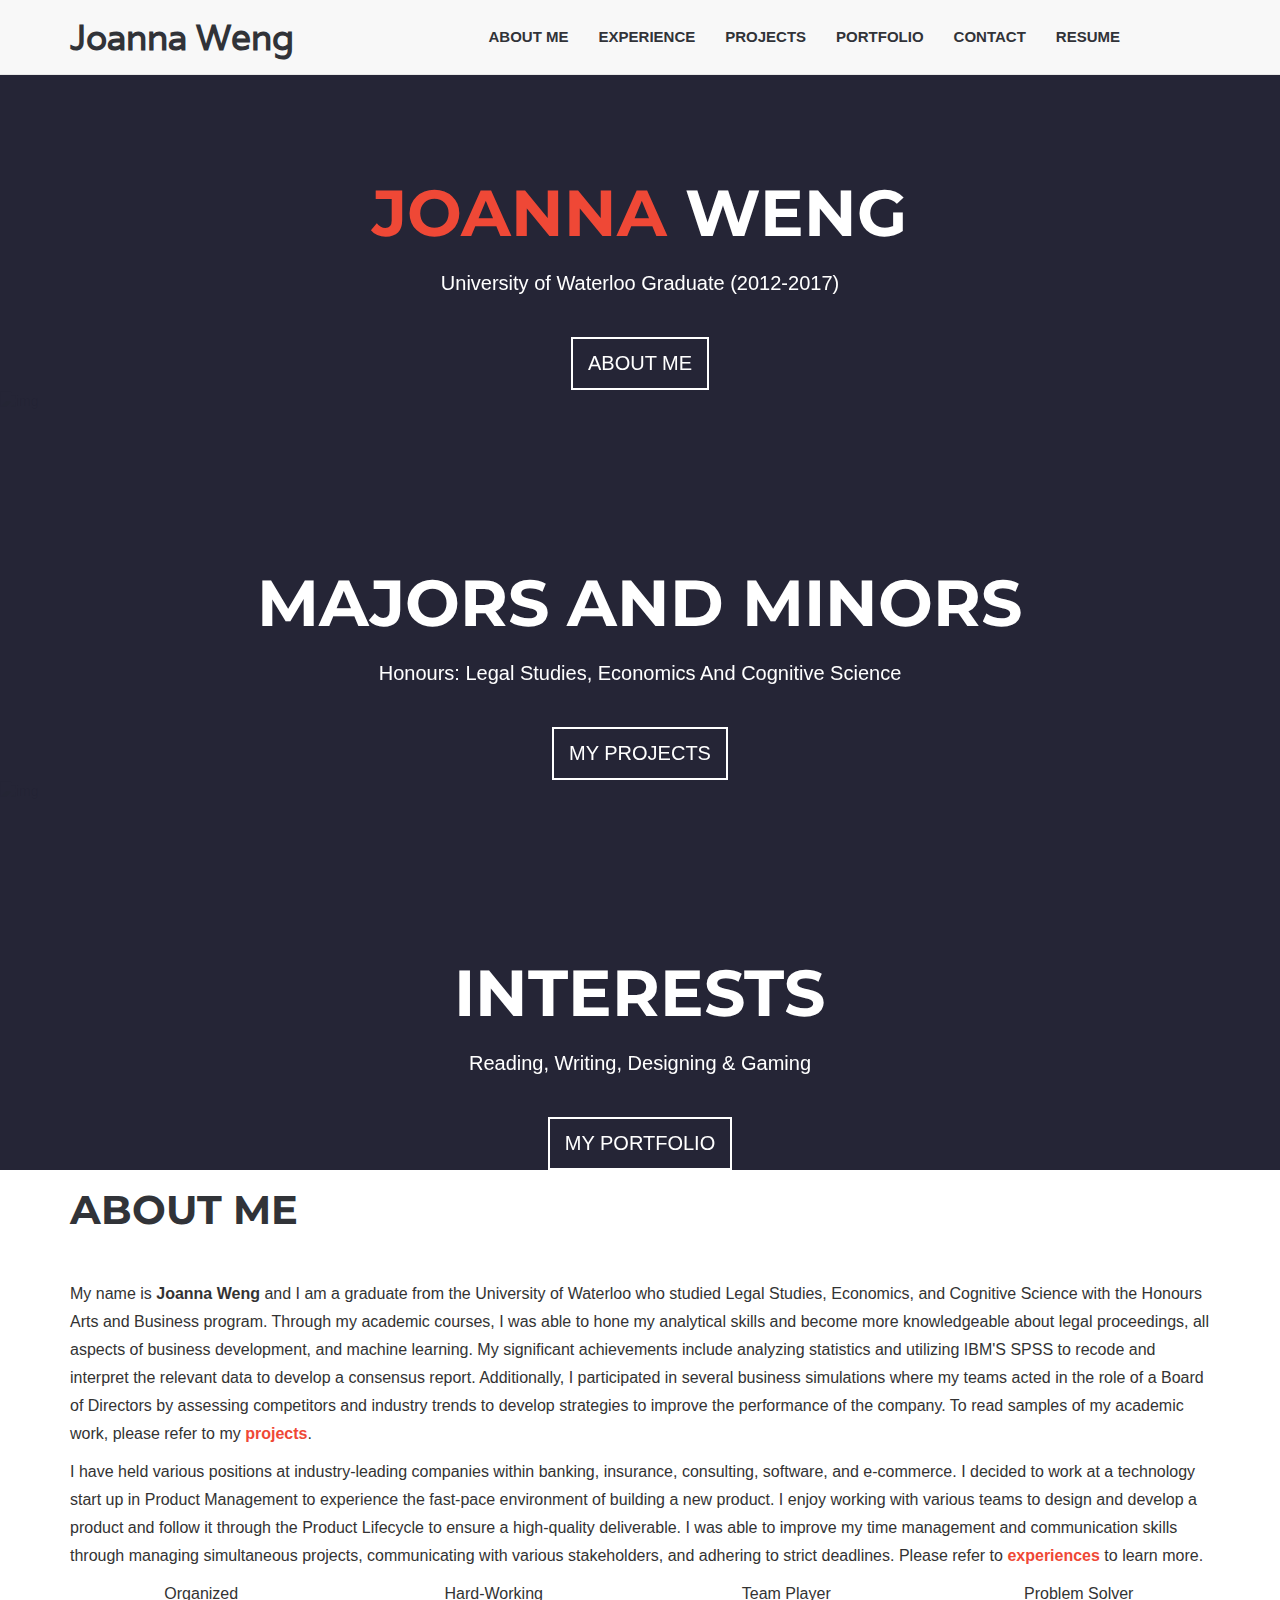
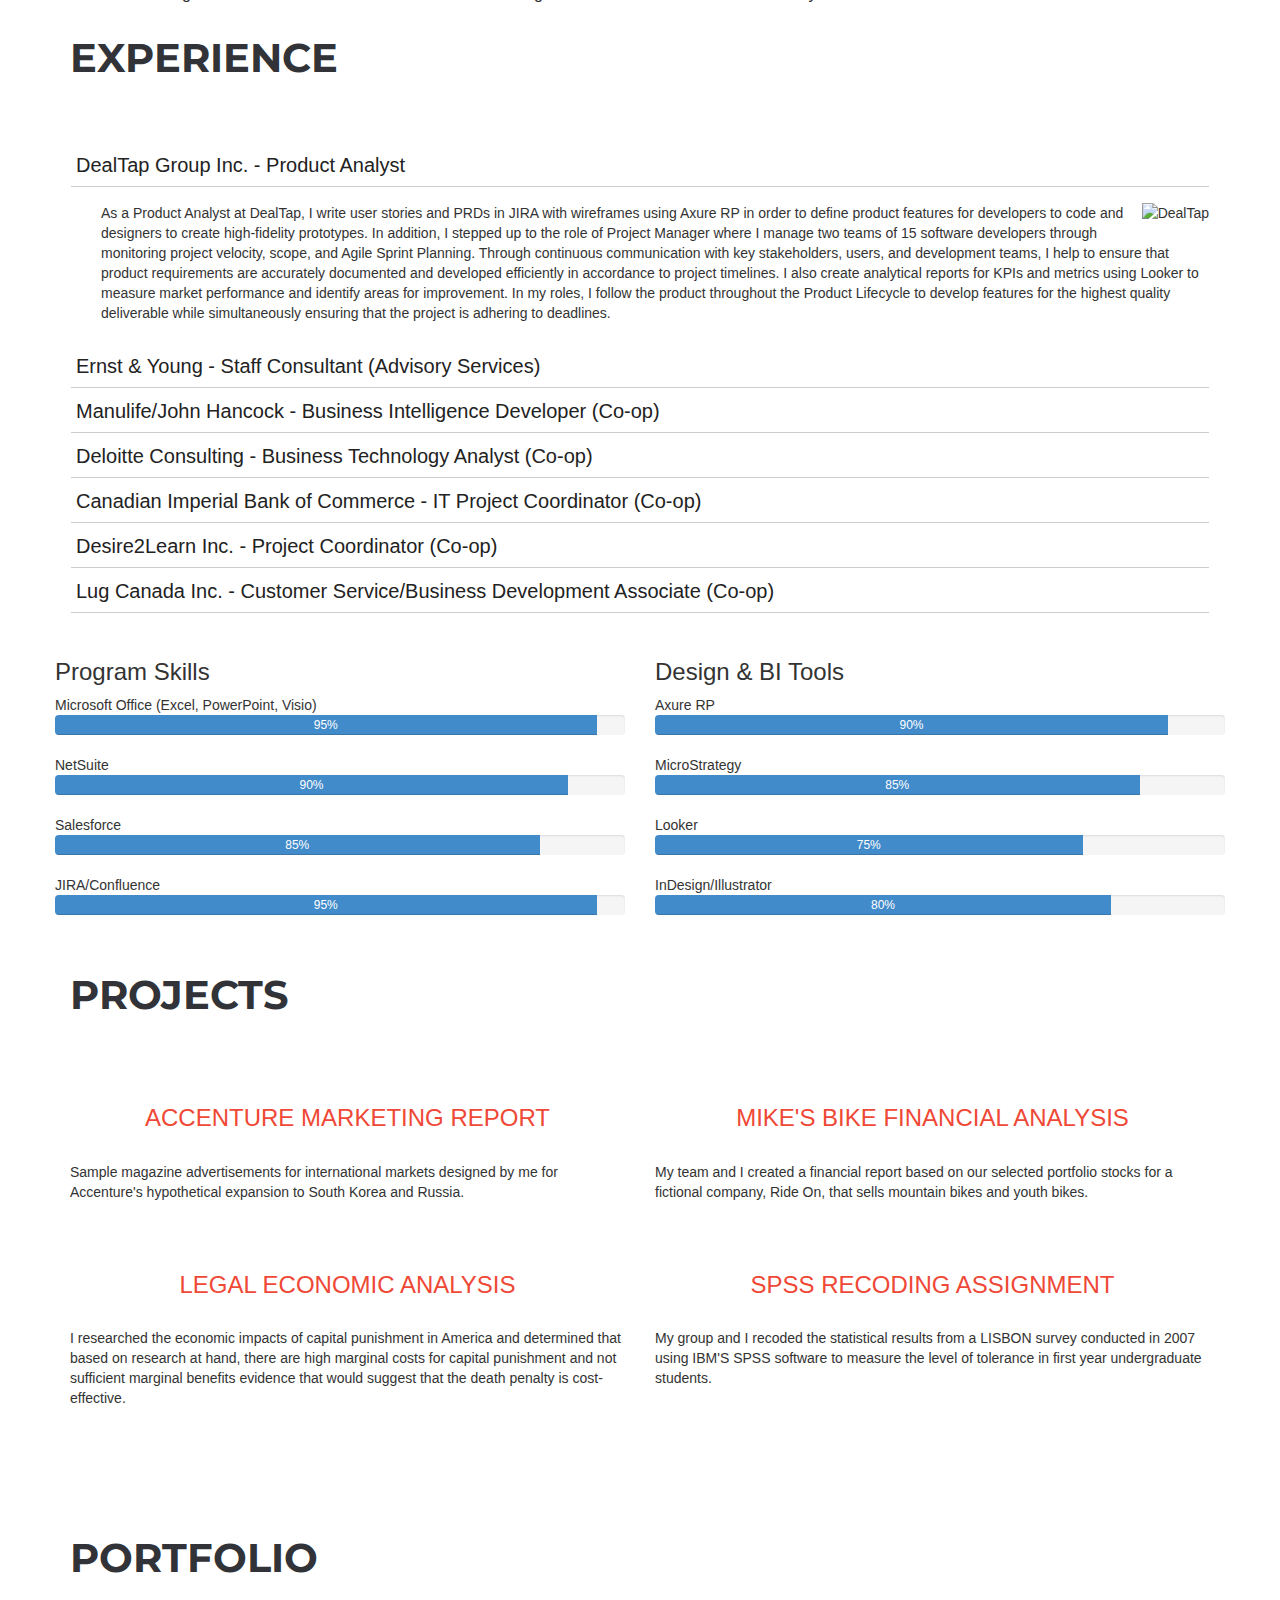
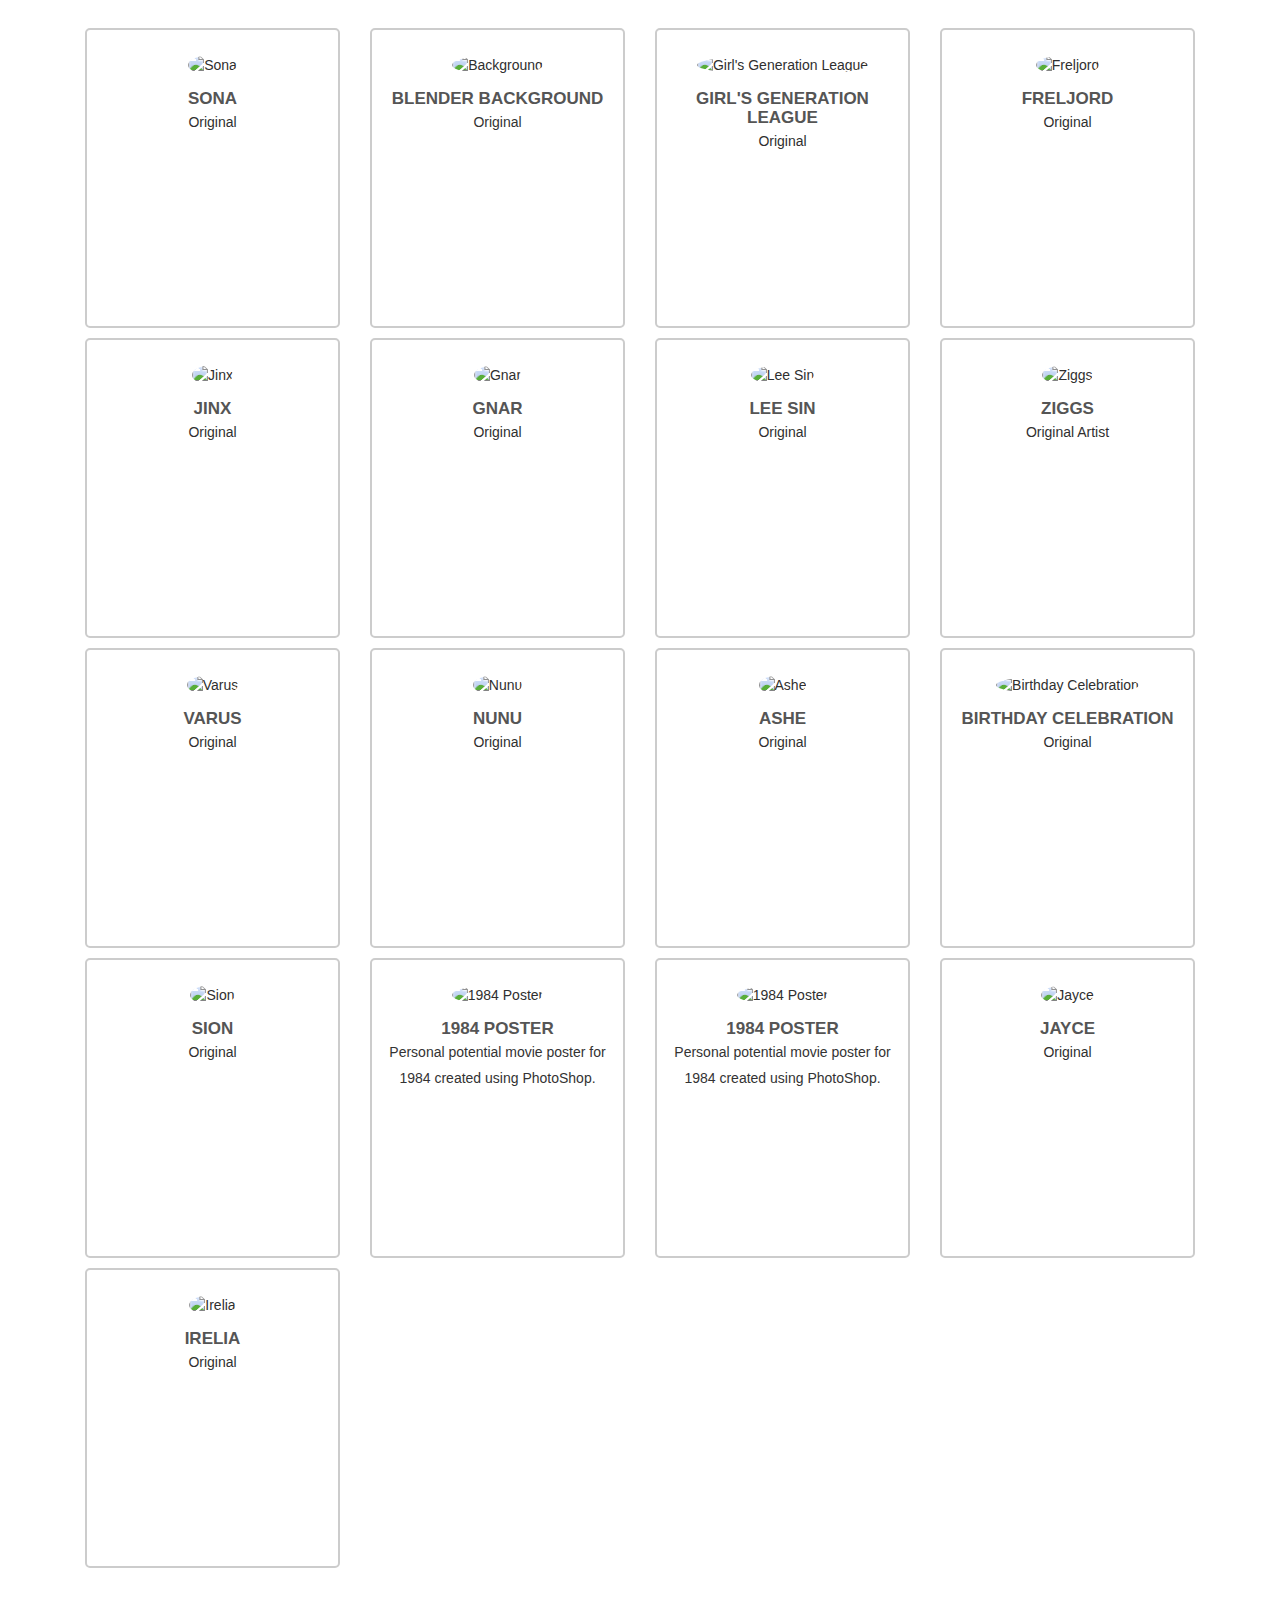
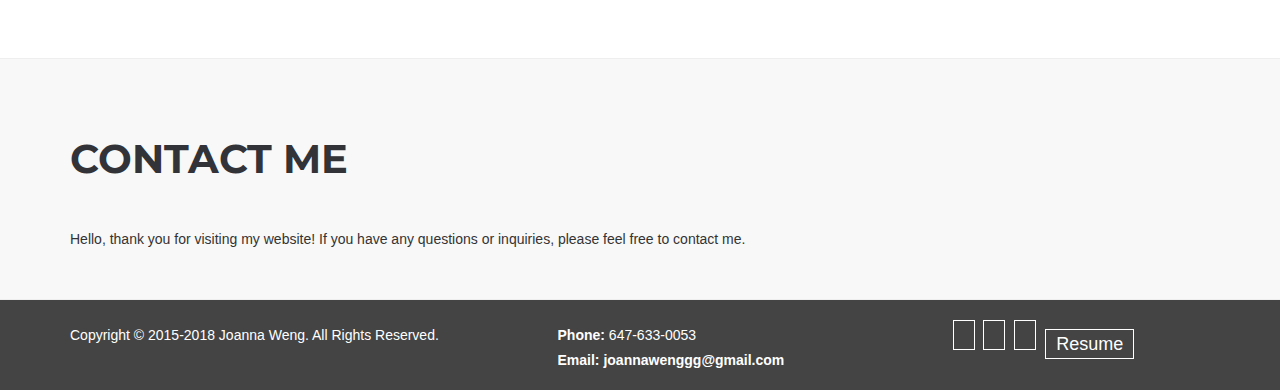
==== index.html @ 9ff46cdf "Updated Job Description" ====
<!DOCTYPE html>
<html lang="en">
  <head>

    <!-- Basic Page Needs
    ================================================== -->
    <meta charset="utf-8">
    <meta http-equiv="X-UA-Compatible" content="IE=edge">
     <title>Joanna Weng</title>

    <!-- Mobile Specific Metas
    ================================================== -->
    <meta name="viewport" content="width=device-width, initial-scale=1">

    <!-- CSS
    ================================================== -->       
    <!-- Bootstrap css file-->
    <link href="css/bootstrap.min.css" rel="stylesheet">
    <!-- Font awesome css file-->
    <link href="css/font-awesome.min.css" rel="stylesheet">
    <!-- Superslide css file-->
    <link rel="stylesheet" href="css/superslides.css">
    <!-- Slick slider css file -->
    <link href="css/slick.css" rel="stylesheet"> 
    <!-- smooth animate css file -->
    <link rel="stylesheet" href="css/animate.css">  
    <!-- Elastic grid css file -->
    <link rel="stylesheet" href="css/elastic_grid.css"> 
    <!-- Circle counter cdn css file -->
    <link rel='stylesheet prefetch' href='https://cdn.rawgit.com/pguso/jquery-plugin-circliful/master/css/jquery.circliful.css'>    
    <!-- Default Theme css file -->
    <link id="orginal" href="css/theme.css" rel="stylesheet">
    
    <link rel="stylesheet" href="css/lightbox.min.css">
    <!-- Main structure css file -->
    <link href="style.css" rel="stylesheet">
   
    <!-- Google fonts -->
    <link href='http://fonts.googleapis.com/css?family=Varela' rel='stylesheet' type='text/css'>
    <link href='http://fonts.googleapis.com/css?family=Montserrat' rel='stylesheet' type='text/css'>

    <!-- HTML5 shim and Respond.js for IE8 support of HTML5 elements and media queries -->
    <!-- WARNING: Respond.js doesn't work if you view the page via file:// -->
    <!--[if lt IE 9]>
      <script src="https://oss.maxcdn.com/html5shiv/3.7.2/html5shiv.min.js"></script>
      <script src="https://oss.maxcdn.com/respond/1.4.2/respond.min.js"></script>
    <![endif]-->
  </head>
  <body>

    <!-- SCROLL TOP BUTTON -->
    <a class="scrollToTop" href="#"><i class="fa fa-angle-up"></i></a>
    <!-- END SCROLL TOP BUTTON -->

    <!--=========== BEGIN HEADER SECTION ================-->
    <header id="header">
      <!-- BEGIN MENU -->
      <div class="menu_area">
        <nav class="navbar navbar-default navbar-fixed-top" role="navigation"> 
          <div class="container">
          <div class="navbar-header">
            <!-- FOR MOBILE VIEW COLLAPSED BUTTON -->
            <button type="button" class="navbar-toggle collapsed" data-toggle="collapse" data-target="#navbar" aria-expanded="false" aria-controls="navbar">
              <span class="sr-only">Toggle navigation</span>
              <span class="icon-bar"></span>
              <span class="icon-bar"></span>
              <span class="icon-bar"></span>
            </button>

            <!-- LOGO -->
            <a class="navbar-brand" href="#">Joanna <span>Weng</span></a>
      
          </div>
          <div id="navbar" class="navbar-collapse collapse">
            <ul id="top-menu" class="nav navbar-nav navbar-right main_nav">
              <li><a href="#about">About Me</a></li>
              <li><a href="#experience">Experience</a></li>
              <li><a href="#projects">Projects</a></li>
              <li><a href="#team">Portfolio</a></li> 
              <li><a href="#contact">Contact</a></li>
              <li><a class="file-link" target="_blank" href="files/Resume.pdf">Resume</a></li>      
              <li><a href="http://github.com/sevyn/" target="_blank"><i class="fa fa-github"></i></a></li>
              <li><a href="https://ca.linkedin.com/in/joannaweng" target="_blank"><i class="fa fa-linkedin"></i></a></li>    
              <li><a href="https://angel.co/joanna-weng-1?public_profile=1" target="_blank"><i class="fa fa-angellist"></i></a></li>                
            </ul>           
          </div><!--/.nav-collapse -->
          </div>  
        </nav>  
      </div>
      <!-- END MENU -->

      <!-- BEGIN SLIDER AREA-->
      <div class="slider_area">
        <!-- BEGIN SLIDER-->          
        <div id="slides">
          <ul class="slides-container">

            <!-- THE FIRST SLIDE-->
            <li>
              <!-- FIRST SLIDE OVERLAY -->
              <div class="slider_overlay"></div> 
              <!-- FIRST SLIDE MAIN IMAGE -->
              <img src="img/carousel/slide1.jpg" alt="img">
              <!-- FIRST SLIDE CAPTION-->
              <div class="slider_caption">
                <h2><span class="primary-color">Joanna</span> Weng</h2>
                <p>University of Waterloo Graduate (2012-2017)</p>
                <a href="#about" class="slider_btn">About Me</a>              
              </div>
            </li>

            <!-- THE SECOND SLIDE-->
            <li>
              <!-- SECOND SLIDE OVERLAY -->
              <div class="slider_overlay"></div> 
              <!-- SECOND SLIDE MAIN IMAGE -->
              <img src="img/carousel/slide2.jpg" alt="img">
              <!-- SECOND SLIDE CAPTION-->
              <div class="slider_caption">
                <h2>Majors And Minors</h2>
                <p>Honours: Legal Studies, Economics And Cognitive Science</p>
                <a href="#projects" class="slider_btn">My Projects</a>
              </div>
            </li>

            <!-- THE THIRD SLIDE-->
            <li>
              <!-- THIRD SLIDE OVERLAY -->
              <div class="slider_overlay"></div> 
              <!-- THIRD SLIDE MAIN IMAGE -->
              <img src="img/carousel/slide3.jpg" alt="img">
              <!-- THIRD SLIDE CAPTION-->
              <div class="slider_caption">
                <h2>Interests</h2>
                <p>Reading, Writing, Designing & Gaming</p>
                <a href="#team" class="slider_btn">My Portfolio</a>                 
              </div>
            </li>
          </ul>
          <!-- BEGAIN SLIDER NAVIGATION -->
          <nav class="slides-navigation">
            <!-- PREV IN THE SLIDE -->
            <a class="prev" href="#">
              <span class="icon-wrap"></span>
            </a>
            <!-- NEXT IN THE SLIDE -->
            <a class="next" href="#">
              <span class="icon-wrap"></span>
            </a>
          </nav>       
        </div>
        <!-- END SLIDER-->          
      </div>
      <!-- END SLIDER AREA -->
    </header>
    <!--=========== End HEADER SECTION ================--> 


    <!--=========== BEGIN ABOUT SECTION ================-->
    <section id="about">
      <div class="container">
        <div class="row">
          <div class="col-lg-12 col-md-12">
            <div class="about_area">
              <!-- START ABOUT HEADING -->
              <div class="heading">
                <h2>About Me</h2>
                <p>My name is <b>Joanna Weng</b> and I am a graduate from the University of Waterloo who studied Legal Studies, Economics, and Cognitive Science with the Honours Arts and Business program. Through my academic courses, I was able to hone my analytical skills and become more knowledgeable about legal proceedings, all aspects of business development, and machine learning. My significant achievements include analyzing statistics and utilizing IBM'S SPSS to recode and interpret the relevant data to develop a consensus report. Additionally, I participated in several business simulations where my teams acted in the role of a Board of Directors by assessing competitors and industry trends to develop strategies to improve the performance of the company. To read samples of my academic work, please refer to my <a href="#projects" class="link">projects</a>.</p>
                <p>I have held various positions at industry-leading companies within banking, insurance, consulting, software, and e-commerce. I decided to work at a technology start up in Product Management to experience the fast-pace environment of building a new product. I enjoy working with various teams to design and develop a product and follow it through the Product Lifecycle to ensure a high-quality deliverable. I was able to improve my time management and communication skills through managing simultaneous projects, communicating with various stakeholders, and adhering to strict deadlines. Please refer to <a href="#experience" class="link">experiences</a> to learn more.</p>
                
                <div class="row quality-icons">
                  <div class="col-md-3 col-xs-6">
                    <div style="text-align: center">
                      <span class="fa-stack fa-3x">
                        <i class="fa fa-circle fa-stack-2x"></i>
                        <i class="fa fa-calendar fa-inverse fa-stack-1x"></i>
                      </span>
                      <p>Organized</p>
                    </div>
                  </div>
                  
                  <div class="col-md-3 col-xs-6">  
                    <div style="text-align: center">
                      <span class="fa-stack fa-3x">
                        <i class="fa fa-circle fa-stack-2x"></i>
                        <i class="fa fa-cogs fa-inverse fa-stack-1x"></i>
                      </span>
                      <p>Hard-Working</p>
                    </div>
                  </div>
                    
                  <div class="col-md-3 col-xs-6">  
                    <div style="text-align: center">
                      <span class="fa-stack fa-3x">
                        <i class="fa fa-circle fa-stack-2x"></i>
                        <i class="fa fa-users fa-inverse fa-stack-1x"></i>
                      </span>
                      <p>Team Player</p>
                    </div>
                  </div>
                    
                  <div class="col-md-3 col-xs-6">
                    <div style="text-align: center">
                      <span class="fa-stack fa-3x">
                        <i class="fa fa-circle fa-stack-2x"></i>
                        <i class="fa fa-lightbulb-o fa-inverse fa-stack-1x"></i>
                      </span>
                      <p>Problem Solver</p>
                    </div>
                    
                  </div>
                </div>
              </div>
            </div>
          </div>
        </div>       
      </div>
    </section>
    <!--=========== END ABOUT SECTION ================-->

    <section id="experience" class="section">
      <div class="container">
        <div class="row">
          <div class="col-lg-12 col-md-12">
            <div class="heading">
              <h2>Experience</h2>
            </div>
          </div>
        </div>
        <div class="row">
          <div class="col-lg-12 col-md-12">
            <!-- START ABOUT CONTENT -->
            <div class="about_content">
                <div class="row">
                    <div class="panel-group" id="accordion">
                        
                      <div class="panel panel-default">
                            <div class="panel-heading">
                            <h4 class="panel-title">
                                <a data-toggle="collapse" data-parent="#accordion" href="#collapseDT">
                                    <span class="fa fa-check-square-o"></span>DealTap Group Inc. - Product Analyst
                                </a>
                            </h4>
                            </div>
                            <div id="collapseDT" class="panel-collapse collapse in">
                                <div class="panel-body">
                                    <img class="img-responsive pull-right hidden-xs" src="img/companies/company7.jpg" alt="DealTap" />
                                    As a Product Analyst at DealTap, I write user stories and PRDs in JIRA with wireframes using Axure RP in order to define product features for developers to code and designers to create high-fidelity prototypes. In addition, I stepped up to the role of Project Manager where I manage two teams of 15 software developers through monitoring project velocity, scope, and Agile Sprint Planning. Through continuous communication with key stakeholders, users, and development teams, I help to ensure that product requirements are accurately documented and developed efficiently in accordance to project timelines. I also create analytical reports for KPIs and metrics using Looker to measure market performance and identify areas for improvement. In my roles, I follow the product throughout the Product Lifecycle to develop features for the highest quality deliverable while simultaneously ensuring that the project is adhering to deadlines. 
                                    <div class="company-links">
                                      <a href="https://dealtap.ca" target="_blank">
                                        <span class="fa-stack fa-lg">
                                          <i class="fa fa-circle fa-stack-2x"></i>
                                          <i class="fa fa-globe fa-inverse fa-stack-1x"></i>
                                        </span>
                                      </a>
                                      <a href="https://stackshare.io/dealtap/dealtap" target="_blank">
                                        <span class="fa-stack fa-lg">
                                          <i class="fa fa-circle fa-stack-2x"></i>
                                          <i class="fa fa-stack-exchange fa-inverse fa-stack-1x"></i>
                                        </span>
                                      </a>
                                      <a href="https://www.facebook.com/dealtap/" target="_blank">
                                        <span class="fa-stack fa-lg">
                                          <i class="fa fa-circle fa-stack-2x"></i>
                                          <i class="fa fa-facebook fa-inverse fa-stack-1x"></i>
                                        </span>
                                      </a>
                                      <a href="https://ca.linkedin.com/company/dealtap" target="_blank">
                                        <span class="fa-stack fa-lg">
                                          <i class="fa fa-circle fa-stack-2x"></i>
                                          <i class="fa fa-linkedin fa-inverse fa-stack-1x"></i>
                                        </span>
                                      </a>
                                    </div>
                                </div>
                            </div>
                        </div>

                      <div class="panel panel-default">
                          <div class="panel-heading">
                          <h4 class="panel-title">
                              <a data-toggle="collapse" data-parent="#accordion" href="#collapseEY">
                                  <span class="fa fa-check-square-o"></span>Ernst & Young - Staff Consultant (Advisory Services)
                              </a>
                          </h4>
                          </div>
                          <div id="collapseEY" class="panel-collapse collapse">
                              <div class="panel-body">
                                  <img class="img-responsive pull-right hidden-xs" src="img/companies/company6.gif" alt="Manulife" />
                                  I was a Staff Consultant for Ernst & Young within Risk Advisory. I assessed and tested clients’ financial, operational and IT internal controls to ensure efficiency and compliance through identifying deviations and risks. I recommended areas in which clients can mitigate risks in order to improve the performance and security of the business. In my time at EY, I have reinforced my knowledge in leading technologies such as SAP, Oracle, NetSuite, and Salesforce. Through my role, I have honed my problem solving, analytical, and documentation skills.
                                  <div class="company-links">
                                    <a href="http://www.ey.com" target="_blank">
                                      <span class="fa-stack fa-lg">
                                        <i class="fa fa-circle fa-stack-2x"></i>
                                        <i class="fa fa-globe fa-inverse fa-stack-1x"></i>
                                      </span>
                                    </a>
                                    <a href="https://www.facebook.com/EY-195665063800329" target="_blank">
                                      <span class="fa-stack fa-lg">
                                        <i class="fa fa-circle fa-stack-2x"></i>
                                        <i class="fa fa-facebook fa-inverse fa-stack-1x"></i>
                                      </span>
                                    </a>
                                    <a href="https://twitter.com/eycanada" target="_blank">
                                      <span class="fa-stack fa-lg">
                                        <i class="fa fa-circle fa-stack-2x"></i>
                                        <i class="fa fa-twitter fa-inverse fa-stack-1x"></i>
                                      </span>
                                    </a>
                                    <a href="https://ca.linkedin.com/company/ernstandyoung" target="_blank">
                                      <span class="fa-stack fa-lg">
                                        <i class="fa fa-circle fa-stack-2x"></i>
                                        <i class="fa fa-linkedin fa-inverse fa-stack-1x"></i>
                                      </span>
                                    </a>
                                  </div>
                              </div>
                          </div>
                      </div>

                      <div class="panel panel-default">
                          <div class="panel-heading">
                          <h4 class="panel-title">
                              <a data-toggle="collapse" data-parent="#accordion" href="#collapseOne">
                                  <span class="fa fa-check-square-o"></span>Manulife/John Hancock - Business Intelligence Developer (Co-op)
                              </a>
                          </h4>
                          </div>
                          <div id="collapseOne" class="panel-collapse collapse">
                              <div class="panel-body">
                                  <img class="img-responsive pull-right hidden-xs" src="img/companies/company5.jpg" alt="Manulife" />
                                  As a Business Intelligence Developer at Manulife/John Hancock, I researched and developed data visualizations using MicroStrategy to build reports and dashboards for the optimization of workflows and data analysis. I assisted in various projects by analyzing and defining user requirements to identify issues and recommend solutions.
                                  <div class="company-links">
                                    <a href="https://manulife.ca" target="_blank">
                                      <span class="fa-stack fa-lg">
                                        <i class="fa fa-circle fa-stack-2x"></i>
                                        <i class="fa fa-globe fa-inverse fa-stack-1x"></i>
                                      </span>
                                    </a>
                                    <a href="https://www.facebook.com/Manulife/" target="_blank">
                                      <span class="fa-stack fa-lg">
                                        <i class="fa fa-circle fa-stack-2x"></i>
                                        <i class="fa fa-facebook fa-inverse fa-stack-1x"></i>
                                      </span>
                                    </a>
                                    <a href="https://twitter.com/Manulife" target="_blank">
                                      <span class="fa-stack fa-lg">
                                        <i class="fa fa-circle fa-stack-2x"></i>
                                        <i class="fa fa-twitter fa-inverse fa-stack-1x"></i>
                                      </span>
                                    </a>
                                    <a href="https://www.linkedin.com/company/manulife-financial" target="_blank">
                                      <span class="fa-stack fa-lg">
                                        <i class="fa fa-circle fa-stack-2x"></i>
                                        <i class="fa fa-linkedin fa-inverse fa-stack-1x"></i>
                                      </span>
                                    </a>
                                  </div>
                              </div>
                          </div>
                      </div>

                      <div class="panel panel-default">
                          <div class="panel-heading">
                          <h4 class="panel-title">
                              <a data-toggle="collapse" data-parent="#accordion" href="#collapseTwo">
                                  <span class="fa fa-check-square-o"></span>Deloitte Consulting - Business Technology Analyst (Co-op)
                              </a>
                          </h4>
                          </div>
                          <div id="collapseTwo" class="panel-collapse collapse">
                            <div class="panel-body">
                                <img class="img-responsive pull-right hidden-xs" src="img/companies/company4.jpg" alt="Deloitte" />
                                I have worked as a Business Technology Analyst with Deloitte Consulting where I provided technological solutions to help clients maximize productivity. I helped support the development of a cloud implementation utilizing Guidewire to drive discoverability and sales. My role consisted of two main responsibilities. The first responsibility was to manage project scope across sprints to facilitate changes in regulatory compliance and other non functional requirements. Additionally, I participated in release testing to discover and categorize technological defects in JIRA to improve the quality and robustness of the software.
                                <div class="company-links">
                                    <a href="http://www.deloitte.com" target="_blank">
                                      <span class="fa-stack fa-lg">
                                        <i class="fa fa-circle fa-stack-2x"></i>
                                        <i class="fa fa-globe fa-inverse fa-stack-1x"></i>
                                      </span>
                                    </a>
                                    <a href="https://www.facebook.com/deloitte" target="_blank">
                                      <span class="fa-stack fa-lg">
                                        <i class="fa fa-circle fa-stack-2x"></i>
                                        <i class="fa fa-facebook fa-inverse fa-stack-1x"></i>
                                      </span>
                                    </a>
                                    <a href="https://twitter.com/Deloitte" target="_blank">
                                      <span class="fa-stack fa-lg">
                                        <i class="fa fa-circle fa-stack-2x"></i>
                                        <i class="fa fa-twitter fa-inverse fa-stack-1x"></i>
                                      </span>
                                    </a>
                                    <a href="https://www.linkedin.com/company/deloitte" target="_blank">
                                      <span class="fa-stack fa-lg">
                                        <i class="fa fa-circle fa-stack-2x"></i>
                                        <i class="fa fa-linkedin fa-inverse fa-stack-1x"></i>
                                      </span>
                                    </a>
                                  </div>
                            </div>
                          </div>
                      </div>

                      <div class="panel panel-default">
                          <div class="panel-heading">
                          <h4 class="panel-title">
                              <a data-toggle="collapse" data-parent="#accordion" href="#collapseThree">
                              <span class="fa fa-check-square-o"></span>Canadian Imperial Bank of Commerce - IT Project Coordinator (Co-op)
                              </a>
                          </h4>
                          </div>
                          <div id="collapseThree" class="panel-collapse collapse">
                            <div class="panel-body">
                                <img class="img-responsive pull-right hidden-xs" src="img/companies/company3.jpg" alt="CIBC" />
                                I was an IT Project Coordinator at Canadian Imperial Bank of Commerce (CIBC) Technology where I was responsible for managing the entire enterprise’s internal application database for several operating systems. I generated weekly reports in regards to deployments, packages to OSD, and the migration of applications to Citrix 7.6 using Pivot Tables and Excel functions.
                                <div class="company-links">
                                    <a href="https://www.cibc.com" target="_blank">
                                      <span class="fa-stack fa-lg">
                                        <i class="fa fa-circle fa-stack-2x"></i>
                                        <i class="fa fa-globe fa-inverse fa-stack-1x"></i>
                                      </span>
                                    </a>
                                    <a href="https://www.facebook.com/CIBC" target="_blank">
                                      <span class="fa-stack fa-lg">
                                        <i class="fa fa-circle fa-stack-2x"></i>
                                        <i class="fa fa-facebook fa-inverse fa-stack-1x"></i>
                                      </span>
                                    </a>
                                    <a href="https://twitter.com/cibc" target="_blank">
                                      <span class="fa-stack fa-lg">
                                        <i class="fa fa-circle fa-stack-2x"></i>
                                        <i class="fa fa-twitter fa-inverse fa-stack-1x"></i>
                                      </span>
                                    </a>
                                    <a href="https://www.linkedin.com/company/cibc" target="_blank"> 
                                      <span class="fa-stack fa-lg">
                                        <i class="fa fa-circle fa-stack-2x"></i>
                                        <i class="fa fa-linkedin fa-inverse fa-stack-1x"></i>
                                      </span>
                                    </a>
                                </div>
                            </div>
                          </div>
                      </div>

                      <div class="panel panel-default">
                          <div class="panel-heading">
                          <h4 class="panel-title">
                              <a data-toggle="collapse" data-parent="#accordion" href="#collapseFour">
                              <span class="fa fa-check-square-o"></span>Desire2Learn Inc. - Project Coordinator (Co-op)
                              </a>
                          </h4>
                          </div>
                          <div id="collapseFour" class="panel-collapse collapse">
                          <div class="panel-body">
                              <img class="img-responsive pull-right hidden-xs" src="img/companies/company2.jpg" alt="D2L Inc." />
                              As a project coordinator for Desire2Learn Inc., I was given full responsibility of various projects which included creating an Outage Matrix; data mining for reports; and coordinating software monitoring, migrations, performances, SQL scripts, and capacity planning initiatives. I created reports, workflows, spreadsheets and documentation for executive review to target issues and develop improvements.
                              <div class="company-links">
                                  <a href="http://www.d2l.com/" target="_blank">
                                    <span class="fa-stack fa-lg">
                                      <i class="fa fa-circle fa-stack-2x"></i>
                                      <i class="fa fa-globe fa-inverse fa-stack-1x"></i>
                                    </span>
                                  </a>
                                  <a href="https://www.facebook.com/D2Linc" target="_blank">
                                    <span class="fa-stack fa-lg">
                                      <i class="fa fa-circle fa-stack-2x"></i>
                                      <i class="fa fa-facebook fa-inverse fa-stack-1x"></i>
                                    </span>
                                  </a>
                                  <a href="https://twitter.com/D2L" target="_blank">
                                    <span class="fa-stack fa-lg">
                                      <i class="fa fa-circle fa-stack-2x"></i>
                                      <i class="fa fa-twitter fa-inverse fa-stack-1x"></i>
                                    </span>
                                  </a>
                                  <a href="https://www.linkedin.com/company/d2l" target="_blank">
                                    <span class="fa-stack fa-lg">
                                      <i class="fa fa-circle fa-stack-2x"></i>
                                      <i class="fa fa-linkedin fa-inverse fa-stack-1x"></i>
                                    </span>
                                  </a>
                              </div>
                          </div>
                        </div>
                    </div>
                    
                    <div class="panel panel-default">
                        <div class="panel-heading">
                        <h4 class="panel-title">
                            <a data-toggle="collapse" data-parent="#accordion" href="#collapseFive">
                            <span class="fa fa-check-square-o"></span>Lug Canada Inc. - Customer Service/Business Development Associate (Co-op)
                            </a>
                        </h4>
                        </div>
                        <div id="collapseFive" class="panel-collapse collapse">
                        <div class="panel-body">
                            <img class="img-responsive pull-right hidden-xs" src="img/companies/company1.jpg" alt="Lug Canada Inc." />
                            I held a Customer Service position at Lug Canada, but grew to take on Business Development responsibilities. I learned to utilize Netsuite to manage the company sales by organizing orders, generating reports, and managing customer profiles. I worked with end consumers with their purchases, warranty claims, returns/exchanges, and inquiries which greatly improved my interpersonal and problem solving skills. I also coordinated with various vendors on a daily basis to handle their mass orders, ASNs, EDIs, and inventory reports.
                            
                            <div class="company-links">
                                <a href="http://www.luglife.ca/" target="_blank">
                                  <span class="fa-stack fa-lg">
                                    <i class="fa fa-circle fa-stack-2x"></i>
                                    <i class="fa fa-globe fa-inverse fa-stack-1x"></i>
                                  </span>
                                </a>
                                <a href="https://www.facebook.com/luglife" target="_blank">
                                  <span class="fa-stack fa-lg">
                                    <i class="fa fa-circle fa-stack-2x"></i>
                                    <i class="fa fa-facebook fa-inverse fa-stack-1x"></i>
                                  </span>
                                </a>
                                <a href="https://twitter.com/luglife" target="_blank">
                                  <span class="fa-stack fa-lg">
                                    <i class="fa fa-circle fa-stack-2x"></i>
                                    <i class="fa fa-twitter fa-inverse fa-stack-1x"></i>
                                  </span>
                                </a>
                                <a href="https://www.linkedin.com/company/lug" target="_blank">
                                  <span class="fa-stack fa-lg">
                                    <i class="fa fa-circle fa-stack-2x"></i>
                                    <i class="fa fa-linkedin fa-inverse fa-stack-1x"></i>
                                  </span>
                                </a>
                            </div> 
                        </div>
                    </div>
                    </div>
                        

                  </div>

                  <div class="row">
                      <div class="col-md-6">
                          <div class="progress-wrapper">
  
                              <h3>Program Skills</h3>
  
                              <div class="progress-item">
                                  <span class="progress-title">Microsoft Office (Excel, PowerPoint, Visio)</span>
                                  <div class="progress">
                                      <div class="progress-bar" role="progressbar" aria-valuenow="95" aria-valuemin="0"
                                           aria-valuemax="100" style="width: 95%"><span
                                              class="progress-percent"> 95%</span>
                                      </div>
                                  </div>
                                  <!-- .progress -->
                              </div>
                              <!-- .skill-progress -->
  
                              <div class="progress-item">
                                  <span class="progress-title">NetSuite</span>
  
                                  <div class="progress">
                                      <div class="progress-bar" role="progressbar" aria-valuenow="90" aria-valuemin="0"
                                           aria-valuemax="100" style="width: 90%"><span
                                              class="progress-percent"> 90%</span>
                                      </div>
                                  </div>
                                  <!-- /.progress -->
                              </div>
                              <!-- /.skill-progress -->
  
                              <div class="progress-item">
                                  <span class="progress-title">Salesforce</span>
  
                                  <div class="progress">
                                      <div class="progress-bar" role="progressbar" aria-valuenow="85" aria-valuemin="0"
                                           aria-valuemax="100" style="width: 85%;"><span
                                              class="progress-percent"> 85%</span>
                                      </div>
                                  </div>
                                  <!-- /.progress -->
                              </div>
                              <!-- /.skill-progress -->
  
                              <div class="progress-item">
                                  <span class="progress-title">JIRA/Confluence</span>
  
                                  <div class="progress">
                                      <div class="progress-bar" role="progressbar" aria-valuenow="95" aria-valuemin="0"
                                           aria-valuemax="100" style="width: 95%;"><span
                                              class="progress-percent"> 95%</span>
                                      </div>
                                  </div>
                                  <!-- /.progress -->
                              </div>
                              <!-- /.skill-progress -->
  
                          </div>
                          <!-- /.progress-wrapper -->
                      </div>
                      <div class="col-md-6">
                          <div class="progress-wrapper">
                              <h3>Design & BI Tools</h3>
  
                              <div class="progress-item">
                                  <span class="progress-title">Axure RP</span>
  
                                  <div class="progress">
                                      <div class="progress-bar" role="progressbar" aria-valuenow="90" aria-valuemin="0"
                                           aria-valuemax="100" style="width: 90%"><span
                                              class="progress-percent"> 90%</span>
                                      </div>
                                  </div>
                                  <!-- .progress -->
                              </div>
                              <!-- .skill-progress -->
  
                              <div class="progress-item">
                                  <span class="progress-title">MicroStrategy</span>
  
                                  <div class="progress">
                                      <div class="progress-bar" role="progressbar" aria-valuenow="85" aria-valuemin="0"
                                           aria-valuemax="100" style="width: 85%"><span
                                              class="progress-percent"> 85%</span>
                                      </div>
                                  </div>
                                  <!-- /.progress -->
                              </div>
                              <!-- /.skill-progress -->
  
                              <div class="progress-item">
                                  <span class="progress-title">Looker</span>
  
                                  <div class="progress">
                                      <div class="progress-bar" role="progressbar" aria-valuenow="75" aria-valuemin="0"
                                           aria-valuemax="100" style="width: 75%;"><span
                                              class="progress-percent"> 75%</span>
                                      </div>
                                  </div>
                                  <!-- /.progress -->
                              </div>
                              <!-- /.skill-progress -->
  
                              <div class="progress-item">
                                  <span class="progress-title">InDesign/Illustrator</span>
  
                                  <div class="progress">
                                      <div class="progress-bar" role="progressbar" aria-valuenow="80" aria-valuemin="0"
                                           aria-valuemax="100" style="width: 80%;"><span
                                              class="progress-percent"> 80%</span>
                                      </div>
                                  </div>
                                  <!-- /.progress -->
                              </div>
                              <!-- /.skill-progress -->
  
                          </div>
                          <!-- /.progress-wrapper -->
                      </div>
                  </div>
                  <!--.row -->
              </div>
          </div>
  
      </div>
      <!-- .container-fluid -->
  </section>
  <!-- .skills-wrapper -->

    <!--=========== BEGIN PROJECTS SECTION ================-->
    <section id="projects">
      <div class="container">
        <div class="row">
          <div class="col-lg-12 col-md-12">
            <!-- BEGAIN SERVICE HEADING -->
            <div class="heading">
              <h2>Projects</h2>
            </div>
          </div>          
        </div>
        <div class="row">
          <div class="col-lg-12 col-md-12">
            <!-- BEGAIN SERVICE  -->
            <div class="service_area">
              <div class="row">
                <div class="col-lg-6 col-md-6 col-sm-6">
                  <!-- BEGAIN SINGLE SERVICE -->
                  <div class="single_service">
                    <div class="service_iconarea">
                        <a href="files/Accenture.pdf" target="_blank">
                         <span class="fa fa-pencil service_icon"></span>
                        </a>
                    </div>
                    <a href="files/Accenture.pdf" target="_blank">
                        <h3 class="service_title">Accenture Marketing Report</h3>
                    </a>
                    <p>Sample magazine advertisements for international markets designed by me for Accenture's hypothetical expansion to South Korea and Russia.</p>
                    <p>
                  </div>
                </div>
                <div class="col-lg-6 col-md-6 col-sm-6">
                  <!-- BEGAIN SINGLE SERVICE -->
                  <div class="single_service">
                    <div class="service_iconarea">
                        <a href="files/MB.pdf" target="_blank">
                            <span class="fa fa-line-chart service_icon"></span>
                        </a>
                    </div>
                    <a href="files/MB.pdf" target="_blank">
                        <h3 class="service_title">Mike's Bike Financial Analysis</h3>
                    </a>
                    <p>My team and I created a financial report based on our selected portfolio stocks for a fictional company, Ride On, that sells mountain bikes and youth bikes.</p>
                  </div>
                </div>
                <div class="col-lg-6 col-md-6 col-sm-6">
                  <!-- BEGAIN SINGLE SERVICE -->
                  <div class="single_service">
                    <div class="service_iconarea">
                        <a href="files/EconomicAnalysis.pdf" target="_blank">
                            <span class="fa fa-balance-scale service_icon"></span>
                        </a>
                    </div>
                    <a href="files/EconomicAnalysis.pdf" target="_blank">
                        <h3 class="service_title">Legal Economic Analysis</h3>
                    </a>
                    <p>I researched the economic impacts of capital punishment in America and determined that based on research at hand, there are high marginal costs for capital punishment and not sufficient marginal benefits evidence that would suggest that the death penalty is cost-effective.</p>
                  </div>
                </div>
                <div class="col-lg-6 col-md-6 col-sm-6">
                  <!-- BEGAIN SINGLE SERVICE -->
                  <div class="single_service">
                    <div class="service_iconarea">
                        <a href="files/Recoding.pdf" target="_blank">
                            <span class="fa fa-tasks service_icon"></span>
                        </a>
                    </div>
                    <a href="files/Recoding.pdf" target="_blank">
                        <h3 class="service_title">SPSS Recoding Assignment</h3>
                    </a>
                    <p>My group and I recoded the statistical results from a LISBON survey conducted in 2007 using IBM'S SPSS software to measure the level of tolerance in first year undergraduate students.</p>
                  </div>
                </div>
              </div>
            </div>
          </div>
        </div>
      </div>
    </section>
    <!--=========== END PROJECTS SECTION ================-->

    <!--=========== BEGAIN TEAM SECTION ================-->
    <section id="team">
      <div class="container">
        <div class="row">
          <div class="col-lg-12 col-md-12">
            <!-- BEGAIN ABOUT HEADING -->
            <div class="heading">
              <h2>Portfolio</h2>            
            </div>
            <div class="team_area">
              <!-- BEGAIN TEAM SLIDER -->
              
              <div class="team_slider">
                  
                <!-- BEGAIN SINGLE TEAM SLIDE#1 -->
                
                <div class="col-lg-3 col-md-3 col-sm-4">
                  <div class="single_team">
                    <div class="team_img">
                      <a href="img/gallery/p5.jpg" data-lightbox="portfolio" data-title="Sona">
                        <img src="img/gallery/p5-thumb.jpg" alt="Sona">
                      </a>
                    </div>
                    <h5>Sona <a href="#"><i class="fa fa-external-link"></i></a></h5>
                    <p><a href="http://ofskysociety.deviantart.com/art/Sona-League-of-Legends-457487515" target="_blank">Original</a></p>
                  </div>
                </div>
                
                <div class="col-lg-3 col-md-3 col-sm-4">
                  <div class="single_team">
                    <div class="team_img">
                      <a href="img/gallery/p17.jpg" data-lightbox="portfolio" data-title="Blender Background">
                        <img src="img/gallery/p17-thumb.jpg" alt="Background">
                      </a>
                    </div>
                    <h5>Blender Background<a href="#"><i class="fa fa-external-link"></i></a></h5>
                    <p>Original</a></p>
                  </div>
                </div>
              
                <div class="col-lg-3 col-md-3 col-sm-4">
                  <div class="single_team">
                    <div class="team_img">
                      <a href="img/gallery/p8.jpg" data-lightbox="portfolio" data-title="Girl's Generation League">
                        <img src="img/gallery/p8-thumb.jpg" alt="Girl's Generation League">
                      </a>
                    </div>
                    <h5>Girl's Generation League <a href="#"><i class="fa fa-external-link"></i></a></h5>
                    <p><a href="http://urusai-baka.deviantart.com/art/LoL-k-pop-girls-446468995" target="_blank">Original</a></p>
                  </div>
                </div>
                
                <div class="col-lg-3 col-md-3 col-sm-4">
                    <div class="single_team">
                      <div class="team_img">
                        <a href="img/gallery/p2.jpg" data-lightbox="portfolio" data-title="Freljord">
                          <img src="img/gallery/p2-thumb.jpg" alt="Freljord">
                        </a>
                      </div>
                      <h5>Freljord <a href="#"><i class="fa fa-external-link"></i></a></h5>
                      <p><a href="http://quirkilicious.deviantart.com/art/Freljord-472208492" target="_blank">Original</a></p>
                    </div>
                  </div>

                <div class="col-lg-3 col-md-3 col-sm-4">
                    <div class="single_team">
                      <div class="team_img">
                        <a href="img/gallery/p6.jpg" data-lightbox="portfolio" data-title="Jinx">
                          <img src="img/gallery/p6-thumb.jpg" alt="Jinx">
                        </a>
                      </div>
                      <h5>Jinx <a href="#"><i class="fa fa-external-link"></i></a></h5>
                      <p><a href="http://nosso-coden.deviantart.com/art/League-of-legends-Get-Jinxed-406502247" target="_blank">Original</a></p>
                    </div>
                  </div>

                <div class="col-lg-3 col-md-3 col-sm-4">
                  <div class="single_team">
                    <div class="team_img">
                      <a href="img/gallery/p9.jpg" data-lightbox="portfolio" data-title="Gnar">
                        <img src="img/gallery/p9-thumb.jpg" alt="Gnar" />
                      </a>
                    </div>
                    <h5>Gnar <a href="#"><i class="fa fa-external-link"></i></a></h5>
                    <p><a href="http://chocochaofun.deviantart.com/art/Gnar-sketch-479595799" target="_blank">Original</a></p>
                  </div>
                </div>
                
                <div class="col-lg-3 col-md-3 col-sm-4">
                  <div class="single_team">
                    <div class="team_img">
                      <a href="img/gallery/p10.jpg" data-lightbox="portfolio" data-title="Lee Sin">
                        <img src="img/gallery/p10-thumb.jpg" alt="Lee Sin" />
                      </a>
                    </div>
                    <h5>Lee Sin <a href="#"><i class="fa fa-external-link"></i></a></h5>
                    <p><a href="http://zenerik.deviantart.com/art/Lee-Sin-Classic-Random-Sketch-333929100" target="_blank">Original</a></p>
                  </div>
                </div>
                
                <div class="col-lg-3 col-md-3 col-sm-4">
                  <div class="single_team">
                    <div class="team_img">
                      <a href="img/gallery/p11.jpg" data-lightbox="portfolio" data-title="Ziggs">
                        <img src="img/gallery/p11-thumb.jpg" alt="Ziggs" />
                      </a>
                    </div>
                    <h5>Ziggs <a href="#"><i class="fa fa-external-link"></i></a></h5>
                    <p><a href="http://caglarokur.deviantart.com/" target="_blank">Original Artist</a></p>
                  </div>
                </div>
                
                <div class="col-lg-3 col-md-3 col-sm-4">
                  <div class="single_team">
                    <div class="team_img">
                      <a href="img/gallery/p12.jpg" data-lightbox="portfolio" data-title="Varus">
                        <img src="img/gallery/p12-thumb.jpg" alt="Varus" />
                      </a>
                    </div>
                    <h5>Varus <a href="#"><i class="fa fa-external-link"></i></a></h5>
                    <p><a href="http://blog.livedoor.jp/lol2/archives/46568426.html" target="_blank">Original</a></p>
                  </div>
                </div>
                
                <div class="col-lg-3 col-md-3 col-sm-4">
                  <div class="single_team">
                    <div class="team_img">
                      <a href="img/gallery/p13.jpg" data-lightbox="portfolio" data-title="Nunu">
                        <img src="img/gallery/p13-thumb.jpg" alt="Nunu" />
                      </a>
                    </div>
                    <h5>Nunu <a href="#"><i class="fa fa-external-link"></i></a></h5>
                    <p><a href="https://www.reddit.com/r/SketchDaily/comments/v19hq/june_14th_league_of_legends/c50hlsj" target="_blank">Original</a></p>
                  </div>
                </div>
                
                <div class="col-lg-3 col-md-3 col-sm-4">
                  <div class="single_team">
                    <div class="team_img">
                      <a href="img/gallery/p14.jpg" data-lightbox="portfolio" data-title="Ashe">
                        <img src="img/gallery/p14-thumb.jpg" alt="Ashe" />
                      </a>
                    </div>
                    <h5>Ashe <a href="#"><i class="fa fa-external-link"></i></a></h5>
                    <p><a href="http://urusai-baka.deviantart.com/art/Ashe-455365396" target="_blank">Original</a></p>
                  </div>
                </div>
                
                <div class="col-lg-3 col-md-3 col-sm-4">
                  <div class="single_team">
                    <div class="team_img">
                      <a href="img/gallery/p15.jpg" data-lightbox="portfolio" data-title="Birthday Celebration">
                        <img src="img/gallery/p15-thumb.jpg" alt="Birthday Celebration" />
                      </a>
                    </div>
                    <h5>Birthday Celebration <a href="#"><i class="fa fa-external-link"></i></a></h5>
                    <p><a href="http://www.animewallpaperhi.com/thumbnails/detail/20120704/video%20games%20league%20of%20legends%20happy%20birthday%20riot%20games%20anniversary%201215x717%20wallpaper_www.wallpaperfo.com_10.jpg" target="_blank">Original</a></p>
                  </div>
                </div>
                
                <div class="col-lg-3 col-md-3 col-sm-4">
                  <div class="single_team">
                    <div class="team_img">
                      <a href="img/gallery/p16.jpg" data-lightbox="portfolio" data-title="Sion">
                        <img src="img/gallery/p16-thumb.jpg" alt="Sion" />
                      </a>
                    </div>
                    <h5>Sion <a href="#"><i class="fa fa-external-link"></i></a></h5>
                    <p><a href="http://legalia.deviantart.com/art/league-of-legends-Sion-10-minutes-drawing-331529145" target="_blank">Original</a></p>
                  </div>
                </div>
                              
                <div class="col-lg-3 col-md-3 col-sm-4">
                  <div class="single_team">
                    <div class="team_img">
                      <a href="img/gallery/p1.jpg" data-lightbox="portfolio" data-title="1984 Poster">
                        <img src="img/gallery/p1-thumb.jpg" alt="1984 Poster" />
                      </a>
                    </div>
                    <h5>1984 Poster <a href="#"><i class="fa fa-external-link"></i></a></h5>
                    <p>Personal potential movie poster for 1984 created using PhotoShop.</p>
                  </div>
                </div>
                
                <div class="col-lg-3 col-md-3 col-sm-4">
                  <div class="single_team">
                    <div class="team_img">
                      <a href="img/gallery/p7.jpg" data-lightbox="portfolio" data-title="1984 Poster">
                        <img src="img/gallery/p7-thumb.jpg" alt="1984 Poster" />
                      </a>
                    </div>
                    <h5>1984 Poster <a href="#"><i class="fa fa-external-link"></i></a></h5>
                    <p>Personal potential movie poster for 1984 created using PhotoShop.</p>
                  </div>
                </div>
                      
                <div class="col-lg-3 col-md-3 col-sm-4">
                  <div class="single_team">
                    <div class="team_img">
                      <a href="img/gallery/p3.jpg" data-lightbox="portfolio" data-title="Jayce">
                        <img src="img/gallery/p3-thumb.jpg" alt="Jayce" />
                      </a>
                    </div>
                    <h5>Jayce <a href="#"><i class="fa fa-external-link"></i></a></h5>
                    <p><a href="http://fiveonthe.deviantart.com/art/Mr-Jayce-Gatsby-427903024" target="_blank">Original</a></p>
                  </div>
                </div>    
                      
                <div class="col-lg-3 col-md-3 col-sm-4">
                  <div class="single_team">
                    <div class="team_img">
                      <a href="img/gallery/p4.jpg" data-lightbox="portfolio" data-title="Irelia">
                        <img src="img/gallery/p4-thumb.jpg" alt="Irelia">
                      </a>
                    </div>
                    <h5>Irelia <a href="#"><i class="fa fa-external-link"></i></a></h5>
                    <p><a href="http://markou000.deviantart.com/art/Sketch2-340288766" target="_blank">Original</a></p>
                  </div>
                </div>                                           
              </div>
            </div>
          </div>
        </div>
      </div>
    </section>
    <!--=========== END TEAM SECTION ================-->

    <!--=========== BEGAIN CONTACT SECTION ================-->
    <section id="contact">
      <div class="container">
        <div class="row">
          <div class="col-lg-12 col-md-12 col-sm-12">
            <!-- START CONTACT HEADING -->
            <div class="heading">
              <h2>Contact Me</h2>
            </div>
          </div>
        </div>       
        <div class="row">
          <div class="col-sm-12">
            <p>Hello, thank you for visiting my website! If you have any questions or inquiries, please feel free to contact me.</p>
        </div>      
      </div>             
    </section>
    <!--=========== END CONTACT SECTION ================-->

     <!--=========== BEGAIN FOOTER ================-->
     <footer id="footer">
       <div class="container">
         <div class="row">
           <div class="col-lg-5 col-md-6 col-sm-6" style="height: 50px;">
             <div class="footer_left">
               <p>Copyright &copy; 2015-2018 Joanna Weng. All Rights Reserved.</p>
             </div>
           </div>
           <div class="col-lg-4 col-md-6 col-sm-6 contact-details" style="height: 50px;">
             <p><strong><i class="fa fa-lg fa-phone"></i> Phone:</strong> 647-633-0053</p>
             <p><strong><i class="fa fa-lg fa-envelope"></i> Email:</strong> <a href="mailto:joannawenggg@gmail.com">joannawenggg@gmail.com</a></p>
           </div>
           <div class="col-lg-3 col-md-6 col-sm-6" style="height: 50px;">
             <div class="footer_right">
               <ul class="social_nav">
                 <li><a href="http://github.com/sevyn/" target="_blank"><i class="fa fa-github"></i></a></li>
                 <li><a href="https://ca.linkedin.com/in/joannaweng" target="_blank"><i class="fa fa-linkedin"></i></a></li>
                 <li><a href="https://angel.co/joanna-weng-1?public_profile=1" target="_blank"><i class="fa fa-angellist"></i></a></li>  
                 <li><a href="files/Resume.pdf" target="_blank">Resume</a></li>
               </ul>
             </div>
           </div>
         </div>
       </div>
      </footer>
      <!--=========== END FOOTER ================-->

     <!-- Javascript Files
     ================================================== -->
  
     <!-- initialize jQuery Library -->
    <script src="https://ajax.googleapis.com/ajax/libs/jquery/1.11.1/jquery.min.js"></script>
    <!-- Google map -->
    <script src="https://maps.googleapis.com/maps/api/js"></script>
    <script src="js/jquery.ui.map.js"></script>
    <!-- Bootstrap js -->
    <script src="js/bootstrap.min.js"></script>
    <!-- superslides slider -->
    <script src="js/jquery.superslides.min.js" type="text/javascript"></script>
    <!-- slick slider -->
    <script src="js/slick.min.js"></script>    
    <!-- for circle counter -->
    <script src='https://cdn.rawgit.com/pguso/jquery-plugin-circliful/master/js/jquery.circliful.min.js'></script>
    <!-- for portfolio filter gallery -->
    <script src="js/modernizr.custom.js"></script>
    <script src="js/classie.js"></script>
    <script src="js/elastic_grid.min.js"></script>
    <script src="js/portfolio_slider.js"></script>

    <!-- Custom js-->
    <script src="js/custom.js"></script>
    <script src="js/lightbox.min.js"></script>
  </body>
</html>
---- style.css ----
/*
Template Name: SinglePro - Multipurpose Bootstrap HTML5/CSS3 One Page Template
Template URI:http://www.wpfreeware.com/themes/premium/singlepro/
Author: WpFreeware Team
Author URI: https://wrapbootstrap.com/user/wpfreeware
Description: SinglePro - Multipurpose Bootstrap HTML5/CSS3 One Page Template.
Version: 1.0
Tags: light, white, landing page,single page,Multipurpose,custom-colors,Bootstrap,responsive, html5, css3
*/


/* Table of Content
==================================================
	#BASIC TYPOGRAPHY
	#HEADER
	#ABOUT SECTION
	#SERVICE SECTION
	#Works SECTION
	#TEAM SECTION
	#PRICING SECTION
	#BLOG SECTION
  #TESTIMONIAL SECTION
  #CLIENTS SECTION
  #CONTACT US SECTION
  #FOOTER
*/


/*--------------------*/
/* BASIC TYPOGRAPHY */
/*--------------------*/

body,html{
  overflow-x:hidden;
}
body {
  overflow-x: hidden !important;
}

ul{
  padding: 0;
  margin: 0;
  list-style: none;
}

a{ 
  text-decoration: none;
  color: #2f2f2f;
  
}
a:focus{
  outline: none;
  text-decoration: none;
}

.link {
  text-decoration: initial;
  color: #ef4836;
  font-weight: bold;
}

h1,h2{
	font-family: 'Montserrat', sans-serif; 
}

h2 {
  color: #313338;  
  font-size: 72px;
  font-weight: 700;
  line-height: 57px;
  margin: 0;
  padding-bottom: 10px;
  text-transform: uppercase;
}
img{
 border:none;
}

/* Preloader */
#preloader {
  position: fixed;
  top:0;
  left:0;
  right:0;
  bottom:0;
  background-color:#000; /* change if the mask should have another color then white */
  z-index:99999; /* makes sure it stays on top */
}

#status {
  width:200px;
  height:200px;
  position:absolute;
  left:50%; /* centers the loading animation horizontally one the screen */
  top:50%; /* centers the loading animation vertically one the screen */
  background-image:url(img/status.GIF); /* path to your loading animation */
  background-repeat:no-repeat;
  background-position:center;
  margin:-100px 0 0 -100px; /* is width and height divided by two */
}

/*scrol to top*/

.scrollToTop {
  bottom: 60px;
  display: none;
  font-size: 32px;
  font-weight: bold;
  height: 50px;
  position: fixed;
  right: 50px;
  text-align: center;
  text-decoration: none;
  width: 50px;
  z-index: 9999;
  color: #fff;  
  -webkit-transition: all 0.5s;
  -moz-transition: all 0.5s;
  -ms-transition: all 0.5s;
  -o-transition: all 0.5s;
  transition: all 0.5s;

}
.scrollToTop:hover, .scrollToTop:focus{
  text-decoration: none;
  outline: none;
}

/*--------------------*/
/* HEADER */
/*--------------------*/

#header{
	float: left;
	display: inline;
	width: 100%;
	position: relative;
}

/*--------.menu_area-------- */
.menu_area{
	position: absolute;
	left:0;
	right: 0;
	top: 0;
}
.navbar-default {
  padding: 12px 0px;
}
.past-main {
  background-color: rgba(0,0,0,0.8);
  margin-top: 0px;
  padding:6px 0px;
  -webkit-transition: all 0.5s ease 0s;
  -o-transition: all 0.5s ease 0s;
  transition: all 0.5s ease 0s;

}
#navbar{overflow-x: hidden;}

.navbar-brand {                                                                                                                                                                                                                                                                                                                                                                                                                         	
	color: #313338 !important;
	font-size: 35px;
	font-weight: bolder;
  font-family: 'Varela', sans-serif;
}

.navbar-default .navbar-nav > li > a {
  color: #313338;
  font-size: 15px;
  font-weight: 600;
  text-transform: uppercase;
}
.navbar-default .navbar-nav > li > a:hover{
  text-transform: uppercase;
}
.navbar-default .navbar-nav > li > a:hover, .navbar-default .navbar-nav > li > a:focus {
  background-color: transparent;
  color: #000;
}

/*--------/menu_area-------- */

.slider_area{
	float: left;
	display: inline;
	width: 100%;
	position: relative;
}
.slider_overlay {
  background: none repeat scroll 0 0 #242434;
  height: 100%;
  opacity: 0.8;
  position: absolute;
  right: 0;
  top: 0;
  width: 100%;
  z-index: 9;
}

/*===SLIDER NAVIGATIONS==*/

.slides-navigation a {
	width: 100px;
	height: 100px;
}

.slides-navigation .icon-wrap {
	position: relative;
	display: block;
	width: 100%;
	height: 100%;
}

.slides-navigation a::before,
.slides-navigation a::after,
.slides-navigation .icon-wrap::before,
.slides-navigation .icon-wrap::after {
	position: absolute;
	left: 50%;
	width: 3px;
	height: 50%;
	content: '';
	-webkit-transition: -webkit-transform 0.3s;
	transition: transform 0.3s;
	-webkit-backface-visibility: hidden;
	backface-visibility: hidden;
}

.slides-navigation .icon-wrap::before,
.slides-navigation .icon-wrap::after {
	z-index: 100;
	height: 0;
	background: #fff;
	-webkit-transition: height 0.3s, -webkit-transform 0.3s;
	transition: height 0.3s, transform 0.3s;
}

.slides-navigation a::before,
.slides-navigation .icon-wrap::before {
	top: 50%;
	-webkit-transform: translateX(-50%) rotate(-135deg);
	transform: translateX(-50%) rotate(-135deg);
	-webkit-transform-origin: 50% 0%;
	transform-origin: 50% 0%;
}

.slides-navigation a.next::before,
.slides-navigation a.next .icon-wrap::before {
	-webkit-transform: translateX(-50%) rotate(135deg);
	transform: translateX(-50%) rotate(135deg);
	-webkit-transform-origin: 50% 0%;
	transform-origin: 50% 0%;
}

.slides-navigation a::after,
.slides-navigation .icon-wrap::after {
	top: 50%;
	-webkit-transform: translateX(-50%) rotate(-45deg);
	transform: translateX(-50%) rotate(-45deg);
	-webkit-transform-origin: 0 0;
	transform-origin: 0 0;
}

.slides-navigation a.next::after,
.nslides-navigation a.next .icon-wrap::after {
	-webkit-transform: translateX(-50%) rotate(45deg);
	transform: translateX(-50%) rotate(45deg);
	-webkit-transform-origin: 100% 0%;
	transform-origin: 100% 0%;
}

.slides-navigation h3 {
	position: absolute;
	top: 50%;
	margin: 0;
	color: #fff;
	text-transform: uppercase;
	font-weight: 300;
	font-size: 0.85em;
	opacity: 0;
	-webkit-transition: -webkit-transform 0.3s, opacity 0.3s;
	transition: transform 0.3s, opacity 0.3s;
}

.slides-navigation a.prev h3 {
	left: 100%;
	-webkit-transform: translateY(-50%) translateX(-50%);
	transform: translateY(-50%) translateX(-50%);
}

.slides-navigation a.next h3 {
	right: 100%;
	text-align: right;
	-webkit-transform: translateY(-50%) translateX(50%);
	transform: translateY(-50%) translateX(50%);
}

/*===SLIDER CAPTION===*/

.slider_caption {
  margin-top: 12%;
  padding: 0 13%;
  position: relative;
  text-align: center;
  z-index: 999;
}
.slider_caption > h2 {
  color: #ffffff;
  font-size: 65px;
  font-weight: 700;
  line-height: 76px;
  margin: 0 auto 10px;
  padding-bottom: 8px;
  text-align: center;
  text-transform: uppercase;
  width: 90%;
}
.slider_caption>p{
	color: #ffffff;
	font-size: 20px;	
}
.slider_caption>a{		
	margin-top: 30px;	
}
.slider_btn{
	padding: 10px 15px;
	border: 2px solid #fff;
	color: #fff;
	font-size: 20px;
	display: inline-block;
	text-transform: uppercase;
}
.slider_btn:hover,.slider_btn:focus{
	text-decoration: none;
}

/*--------------------*/
/* ABOUT SECTION */
/*--------------------*/

#about {
  display: inline;
  padding: 20px 20px 0;
}
.about_area{
	float: left;
	display: inline;
	width: 100%;
	min-height: 200px;
}
.heading{
	float: left;
	display: inline;
	width: 100%;
}
.heading h2 {
	display: inline-block;
	margin-bottom: 35px;
	padding-bottom: 15px;
	padding-right: 50px;
	font-size: 40px;
	line-height: 40px;
}

.heading p{
	font-size: 16px;
	line-height: 28px;
}
.about_content{
	float: left;
	display: inline;
	width: 100%;
	padding: 20px 0px;
}
.panel-group .panel {
  border-radius: 0;
  margin-bottom: 0px;
  box-shadow: none;
}
.panel-group .panel + .panel {
  margin-top: 0;
}
.panel-default {
  border-color: transparent;
}
.panel-default > .panel-heading {
  background-color: transparent;
  color: #333;
  border: 0 none !important;
  padding: 5px 15px;
}
.panel-title {
  border-bottom: 1px solid #ccc;
  color: #222;
  font-size: 20px;
  font-weight: 400;
}
.panel-title a {
  display: block;
  text-decoration: none;
  padding-bottom: 10px;
}
.panel-default .in{	
  padding-left:10px;
  margin-left: 20px;
  -webkit-transition: all 0.25s;
  -o-transition: all 0.25s;
  transition: all 0.25s; 
}
.panel-title a span{
  margin-right: 5px;
}
.panel-body { 
  border-top-color: transparent !important;
  padding: 0px 15px;
  margin: 10px 0px;
}

.panel-body img {
    margin-left: 10px;
    margin-bottom: 10px;
    max-width: 500px;
}

.about_slider{
	float: left;
	display: inline;
	width: 100%;
	height: 350px;
}
.single_iteam{
	float: left;
	display: inline;
	width: 100%;
	height:100%;
}
.single_iteam img {
  max-width: 100%;
}
.about_slider .slick-dots li button:before {
  content: "•";
  font-size: 28px;  
}
.about_slider .slick-dots li.slick-active button:before {
  opacity: 0.75;
}
.skills_area{
	float: left;
	display: inline;
	width: 100%;
	min-height: 350px;
	padding: 85px 0px;
	background-image: url(img/skills_bg.jpg);
	background-repeat: no-repeat;
	background-size: 100% 100%;
	position: relative;
}
.skills{
	position: relative;
	z-index: 999;
}
.heading h3 {
  color: #fff;
  display: inline-block;
  float: left;
  font-size: 40px;
  margin: 0 0 40px;
  padding-bottom: 10px;
  text-transform: uppercase;
  font-weight: bold;
  line-height: 40px;
}
div[data-dimension] {
  float: none;
  margin: 0 auto;
}
.circle-text{
	color: #fff;
}
.single_skill{
	float: left;
	display: block;
	width: 100%;
	text-align: center;
}
.single_skill > h4 {
  color: #ffffff;
  font-size: 20px;
  font-weight: bold;
}

/*--------------------*/
/* SERVICE SECTION */
/*--------------------*/

#projects {
  padding: 20px 0;
}
.service_area{
	display: inline;
}
.single_service {
	display: inline;
	padding: 0px 35px;
}
.service_iconarea{
	text-align: center;
	margin-bottom: 10px;
}
.service_icon { 
  border-radius: 100%;
  color: #fff;
  font-size: 72px;
  height: 150px;
  line-height: 120px;
  padding: 15px 0;
  width: 150px; 
  -webkit-transition: all 0.5s;
  -o-transition: all 0.5s;
  transition: all 0.5s;
}
.single_service>h2{
	text-align: center;
}
.single_service > h2 span { 
  border-radius: 100%;
  color: #fff;
  height: 150px;
  line-height: 120px;
  padding: 15px 0;
  width: 150px;
}
.single_service .service_title{
  margin: 20px 0 20px;
  padding-bottom: 10px;
  position: relative;
  text-align: center;
  text-transform: uppercase;
  color: #ef4836;
}
.single_service > .service_title:after {
  bottom: 0;
  content: "";
  height: 3px;
  left: 40%;
  position: absolute;
  width: 100px;
}

/*--------------------*/
/* Works SECTION */
/*--------------------*/

#works {
  background-color: #4f535e;
  display: inline;
  float: left;
  padding: 0 0 80px;
  width: 100%;
}
.counter_section {
  background-image: url("img/works_counterbg.jpg");
  background-repeat: no-repeat;
  background-size: 100% 100%;
  display: inline;
  float: left;
  min-height: 350px;
  padding: 80px 0;
  position: relative;
  width: 100%;
}
.counter_area {
  position: relative;
  z-index: 999;
}
.counter { padding: 20px 0; border-radius: 5px;}
.count-title {
  color: #fff;
  font-size: 45px;
  font-weight: bold;
  margin-bottom: 0;
  margin-top: 15px;
  text-align: center;
}
.count-text {
  color: #fff;
  font-size: 18px;
  margin-bottom: 0;
  margin-top: 10px;
  text-align: center;
  text-transform: uppercase;
}
.fa-2x {
  display: table;
  float: none;
  margin: 0 auto;
  font-size: 40px;
}
.portfolio_area {
  background: none repeat scroll 0 0 #4f535e;
  color: #fff;
  display: inline;
  float: left;
  padding-top: 30px;
  width: 100%;
}
.portfolio_area h2{
	color: #fff;
}
.portfolio_gallery{
	float: left;
	display: inline;
	width: 100%;
}
.wagwep-container ul#portfolio-filter {
  border-bottom: medium none;
  margin-top: 25px;
  text-align: center;
}
.wagwep-container ul#portfolio-filter a {
  background: none repeat scroll 0 center rgba(0, 0, 0, 0);
  border: 1px solid #fff;
  border-radius: 0;
  color: #fff;
  font-weight: bold;
  margin: 0 10px 10px 0;
  padding: 6px 12px;
  text-decoration: none;
  text-transform: uppercase;
  -webkit-transition: all 0.5s;
  -o-transition: all 0.5s;
  transition: all 0.5s;
}
.wagwep-container ul#portfolio-filter a:hover{
	color: #fff;	
}

.og-grid li a figure span {
  border-bottom: 1px solid rgba(255, 255, 255, 0.5);
  color: rgba(255, 255, 255, 0.9);
  display: block;
  font-weight: normal;
  margin: 40% 20px 20px;
  padding: 10px 0;
  text-shadow: 1px 1px 1px rgba(0, 0, 0, 0.2);
  text-transform: uppercase;
}
.wagwep-container ul#portfolio-filter li {
  display: inline-block;
  float: none;  
}

/*--------------------*/
/* TEAM SECTION */
/*--------------------*/

#team{
	float: left;
	display: inline;
	width: 100%;
	padding:80px 0px; 
}
.team_area{
	float: left;
	display: inline;
	width: 100%;
}
.team_slider{
	float: left;
	display: inline;
	width: 100%;
}
.team_slider .slick-next, .team_slider .slick-prev{
  height: 40px;
}
.single_team {
  border: 2px solid #ccc;
  border-radius: 5px;
  display: inline-block;
  padding: 25px 15px;
  text-align: center;
  width: 100%;
  margin-bottom: 10px;
  height: 300px;
}
.team_img{
	float: left;
	display: block;
	width: 100%;
}
.team_img img {
  border-radius: 100%;
  height: 150px;
  margin: 0 auto 15px;
  width: 150px;
}
.single_team h5 {
  color: #555;
  font-weight: bold;
  margin-bottom: 0;
  margin-top: 18px;
  text-transform: uppercase;
  font-size: 17px;
}
.single_team span {
  display: inline-block;
  font-size: 15px;
  font-weight: bold;
  margin-bottom: 10px;
  text-transform: uppercase;
}
.single_team p {
  line-height: 26px;
}
.team_social{
	float: left;
	display: inline;
	width: 100%;
	margin-top: 10px;
}
.team_social a {
  color: #fff;
  font-size: 18px;
  display: inline-block;
  background: #ccc;
  width: 35px;
  height: 35px;
  line-height: 35px;
  border-radius: 50%;
  -webkit-transition: all 0.5s;
  -o-transition: all 0.5s;
  transition: all 0.5s;
}

/*--------------------*/
/* PRICING SECTION */
/*--------------------*/

#pricing {
  background: none repeat scroll 0 0 #f8f8f8;
  display: inline;
  float: left;
  padding: 80px 0;
  width: 100%;
  border-top: 1px solid #eee;
  border-bottom: 1px solid #eee;
}
.pricing_area {
  display: inline;
  float: left;
  margin-top: 30px;
  width: 100%;
}
.single_price {
  display: inline;
  float: left;
  text-align: center;
  width: 100%;
  border: 1px solid #ccc;
  background: #fff;
  padding: 5px 0px;
}
.single_price>h3{
	font-size: 24px;
	font-weight: 700;
	line-height: 100px;
	margin: 0px;
	text-transform: uppercase;
}
.single_price .price {
  color: #fff;
  padding: 15px 0;
}
.single_price .price > h4 {
  font-size: 60px;
  font-weight: 700;
  line-height: 60px;
  margin: 0px 0px 5px;
}
.single_price .price > span{
  font-size: 15px;    
}
.price_features{
	padding:10px 25px;
}
.price_features li {
  border-bottom: 1px solid #f2f2f2;
  display: block;
  font-size: 15px;
  line-height: 18px;
  padding: 10px 0;
  text-transform: uppercase;
}
.price_btn {
  color: #fff !important;
  display: inline-block;
  font-size: 15px;
  font-weight: bold;
  margin-bottom: 20px;
  margin-top: 10px;
  padding: 10px 20px;  
  text-transform: uppercase;
  -webkit-transition: all 0.5s;
  -o-transition: all 0.5s;
  transition: all 0.5s;
}
.price_btn:hover{
	text-decoration: none;
	outline: none;
	background-color: #fff;	
}
.business_price {
  border: 1px solid #fff;
  color: #ffffff;
}
.business_price .price {
  border-bottom: 3px solid #fff;
  border-top: 3px solid #fff;
}
.business_price .price_btn{
	border-color: #ffffff;
	background-color: #ffffff;
}

/*--------------------*/
/* BLOG SECTION */
/*--------------------*/

#blog{
	float: left;
	display: inline;
	width: 100%;
	padding: 80px 0px;
}
.blog_content {
  display: inline;
  float: left;
  margin-top: 50px;
  width: 100%;
}
.post_commentbox {
  display: inline;
  float: left;
  width: 100%;      
}
.blog_slider{
	float: left;
	display: inline;
	width: 100%;
}
.single_post{
	float: left;
	display: inline;
	width: 100%;
}
.blog_img {
  display: inline;
  float: left;
  height: 235px;
  width: 100%;
}
.blog_img > img {
  height: 100%;
  width: 100%;
}
.single_post h3 {
  float: left;
  font-size: 18px;
  line-height: 18px;
  margin-bottom: 5px;
  margin-top: 15px;
  text-transform: uppercase;
  width: 100%;
}
.post_commentbox{
	float: left;	
	display: inline;	
	width: 100%;	
	margin-bottom: 15px;	
}
.post_commentbox a, .post_commentbox span {
  color: #798992;
  font-size: 11px;
  margin-right: 5px;
}
.post_commentbox a > i,.post_commentbox span > i {
  margin-right: 5px;
}
.single_post P{

}
.read_more{
	font-size: 15px;
	display: inline-block;
	min-height: 25px;
}
.read_more:hover,.read_more:focus{
	text-decoration: none;	
	outline: none;	
}
.blog_slider .slick-prev {
  border-radius: 5px 0 0 5px;
  color: #fff;
  height: 30px;
  left: 92%;
  right: 0;
  top: -38px;
  border-radius: 0px;
  padding: 5px 10px;
  -webkit-transition: 	all 0.5s;
  -moz-transition: 	all 0.5s;
  -ms-transition: 	all 0.5s;
  -o-transition: 	all 0.5s;
  transition: 	all 0.5s;
}
.blog_slider .slick-next {
  border-radius: 0 5px 5px 0;
  color: #fff;
  right: 15px;
  height: 30px;
  top: -38px;
  border-radius: 0px;
  padding: 5px 10px;
  -webkit-transition: 	all 0.5s;
  -moz-transition: 	all 0.5s;
  -ms-transition: 	all 0.5s;
  -o-transition: 	all 0.5s;
  transition: 	all 0.5s;
}
.blog_slider .slick-prev:hover,.blog_slider .slick-next:hover{  
	opacity: 0.7;
}

/*--------------------*/
/* TESTIMONIAL SECTION */
/*--------------------*/

#testimonial{
	background: none repeat scroll 0 0 #f8f8f8;
	display: inline;
	float: left;
	padding: 80px 0;
	width: 100%;
	border-top: 1px solid #eee;
	border-bottom: 1px solid #eee;
}
#testimonial .heading{
	margin-top: 20px;
}
.testimonial_customer{
	float: left;	
	display: inline;	
	width: 100%;		
}
.testimonial_slider{
	float: left;	
	display: inline;	
	width: 100%;	
}
.testimonial_slider>li{
	width: 380px;
	margin: 0 auto;
}
.testi_media {
  margin: 0 auto !important;
  width: 250px;
}
.testi_media .media-body {  
  vertical-align: middle;
}
.media-heading {  
  font-size: 20px;
}
.testi_media .media-body span {
  font-size: 16px;
  font-weight: bold;
  text-transform: uppercase;
}
.testi_media .media-left {
  padding-right: 20px;
}
.testi_img img {
  border-radius: 100%;
  height: 100px;
  width: 100px;
}
.testi_content {
  background-color: #fff;
  border: 1px solid #e6e6e6;
  border-radius: 6px;
  margin: 40px auto 0;
  padding: 10px;
  position: relative;
  width: 100%;
}
.testi_content:before {
  background-image: url("img/testimonial-arrow.png");
  background-position: center center;
  background-repeat: no-repeat;
  content: "";
  height: 22px;
  left: 30%;
  position: absolute;
  top: -22px;
  width: 32px;
}
.testimonial_slider .slick-dots li {
  border: 1px solid #e6e6e6;
  color: #fff;
  cursor: pointer;
  display: inline-block;
  height: 20px;
  line-height: 102px;
  margin: 0 5px;
  padding: 7px 5px;
  position: relative;
  width: 34px;
}
.testimonial_slider .slick-dots li button:before {
  content:none;  
}
.testimonial_slider .slick-dots li button {
  background: none repeat scroll 0 0 #e6e6e6;
  height: 4px;
  padding: 0px;
  width: 20px;
}

/*--------------------*/
/* CLIENTS SECTION */
/*--------------------*/

#clients {
  display: inline;
  float: left;
  padding: 80px 0 150px;
  width: 100%;
}
.clients_content{
	float: left;
	display: inline;
	width: 100%;
	margin-top: 30px;	
}
.clients_slider{
	float: left;
	display: inline;
	width: 100%;
}
.single_client {
  border: 1px solid #ccc;
  display: inline;
  float: left;
  text-align: center;
  width: 100%;
  padding: 25px 0px;
}
.single_client>img{
	margin: 0 auto;
}
.clients_slider .slick-prev {
  border-radius: 5px 0 0 5px;
  color: #fff;
  height: 40px;
  left: 46.5%;
  top: 160%;
}
.clients_slider .slick-next {
  border-radius: 0 5px 5px 0;
  color: #fff;
  right: 46.5%;
  top: 160%;
  height: 40px;
}

/*--------------------*/
/* CONTACT US SECTION */
/*--------------------*/

#contact{
	background: none repeat scroll 0 0 #f8f8f8;
	display: inline;
	float: left;
	padding: 80px 0 40px;
	width: 100%;
	border-top: 1px solid #eee;
	border-bottom: 1px solid #eee;	
}
.contact_content {
  display: inline;
  float: left;
  margin-top: 30px;
  width: 100%;
  padding-bottom: 30px;
}
.contact_map {
  border: 1px solid #ccc;
  display: inline;
  float: left;
  width: 100%;
}
.contact_form{
	float: left;
	display: inline;
	width: 100%;
}
.contact_form input[type="text"],.contact_form input[type="email"]{
	margin-bottom: 30px;
	border-radius: 0px;
}
.submit_btn {
  border: 2px solid #fff;
  color: #fff;
  margin-top: 30px;
  padding: 10px 20px;
  font-size: 18px;
  font-weight: 700;
  text-transform: uppercase;
  -webkit-transition: all 0.5s;
  -moz-transition: all 0.5s;
  -ms-transition: all 0.5s;
  -o-transition: all 0.5s;
  transition: all 0.5s;
}
.submit_btn:hover{
	background-color: #fff;
}
.form-control{
  display: block;
  width: 100%;
  height: 34px;
  padding: 6px 12px;
  font-size: 14px;
  line-height: 1.42857143;
  color: #555;
  background-color: #fff;
  background-image: none;
  border: 1px solid #ccc;
  border-radius: 0px;
  -webkit-box-shadow: inset 0 1px 1px rgba(0, 0, 0, .075);
          box-shadow: inset 0 1px 1px rgba(0, 0, 0, .075);
  -webkit-transition: border-color ease-in-out .15s, -webkit-box-shadow ease-in-out .15s;
       -o-transition: border-color ease-in-out .15s, box-shadow ease-in-out .15s;
          transition: border-color ease-in-out .15s, box-shadow ease-in-out .15s;
}
.form-control:focus {
  outline: 0;  
  box-shadow:none; 
}
.form-control::-moz-placeholder {
  color: #999;
  opacity: 1;
}
.form-control:-ms-input-placeholder {
  color: #999;
}
.form-control::-webkit-input-placeholder {
  color: #999;
}
.form-control[disabled],
.form-control[readonly],
fieldset[disabled] .form-control {
  cursor: not-allowed;
  background-color: #eee;
  opacity: 1;
}
textarea .form-control {
  height: auto;
}
#map_canvas{
	width: 100%;
	float: left;
	display: inline;
	height: 404px;
}
/*only firefox browser*/
@-moz-document url-prefix() { 
	 #map_canvas{
		width: 100%;
		float: left;
		display: inline;
		height: 422px;
	}
}
.contact_feature{
	float: left;
	display: inline;
	width: 100%;	
	position: relative;
	z-index: 999;
}
.single_contact_feaured {  
  border: 1px solid #ccc;
  display: inline;
  float: left;
  padding: 20px 10px;
  text-align: center;
  width: 100%;
}
.single_contact_feaured > i {
  font-size: 50px;
  line-height: 50px;
  margin-bottom: 5px;
}
.single_contact_feaured > h4 {
  font-size: 18px;
  text-transform: uppercase;
  font-weight: 800;
  color: #ffffff;
}
.single_contact_feaured>p{
	color: #888888;
}
.success {
  border: 1px solid #008000;
  color: #008000;
  margin-bottom: 10px;
  padding: 5px;
}
.error{
  border: 1px solid #ff0000;
  color: #ff0000;
  margin-bottom: 10px;
  padding: 5px;
}

#contactFeature{
	background-image: url("img/contact-feature-bg.jpg");
	background-repeat: no-repeat;
	background-size: 100% 100%;	
	position: relative;
	float: left;
	display: block;
	width: 100%;
	padding: 50px 0px;
}

#subscribe{
	float: left;
	display: inline;
	width: 100%;
	padding: 80px 0px;
}
.subscribe_form {
  margin: 0 auto;
  width: 60%;
}
.subscrive_group {
  display: inline;
  float: left;
  margin-top: 40px;
  width: 100%;
}
.subscribe_mail {
  border-radius: 0;
  display: inline;
  float: left;
  height: 50px;
  width: 80%;
  font-size: 18px;
}
.subscr_btn {
  border: medium none;
  color: #fff;
  display: inline;
  float: left;
  font-size: 18px;
  font-weight: bold;
  height: 50px;
  text-transform: uppercase;
  width: 20%;
  -webkit-transition: all 0.5s;
  -o-transition: all 0.5s;
  transition: all 0.5s;
}
.subscr_btn:hover{
	opacity: 0.75;
}

/*--------------------*/
/* FOOTER */
/*--------------------*/

#footer{
	float: left;
	display: inline;
	width: 100%;
	padding: 20px;
	background-color: #444;
  color: #fff;
}
.footer_left{
	float: left;
	display: inline;
	width: 100%;
}
#footer p {
  color: #ffffff;
  margin-bottom: 0;
  margin-top: 5px;
}
#footer p a {  
  font-weight: bold;
  color: #fff;
}
.footer_right{
	float: left;
	display: inline;
	width: 100%;
  vertical-align: middle;
  line-height: 50px;
}
.social_nav li{
	display: inline-block;
}
.social_nav li a {
  border: 1px solid #fff;
  color: #ffffff;
  display: inline-block;
  font-size: 18px;
  height: 30px;
  margin-left: 5px;
  text-align: center;
  line-height: 28px;
  -webkit-transition: all 0.5s;
  -o-transition: all 0.5s;
  transition: all 0.5s;
  padding: 0 10px;
}

/*======================///////////////
			start responsive style
=====================///////////////////////*/


@media(max-width:1199px ){
  .slider_caption > h2 {width: 100%;}
  .blog_slider .slick-prev {left: 91%;}
  #map_canvas{height: 404px;}
  /*only firefox browser*/
  @-moz-document url-prefix() { 
  #map_canvas{height: 404px;	}
  }
  .slider_caption {margin-top: 25%;}
  .subscribe_mail {width: 76%;}
  .subscr_btn {width: 24%;}

}
  
@media(max-width:991px ){
  .navbar-default .navbar-nav > li > a {font-size: 13px;padding: 15px 6px;}
  .navbar-brand {font-size: 28px;}
  #slides{height: 600px !important;}
  .slider_caption > h2 {font-size: 48px;line-height: 48px;}
  .slider_caption > p {font-size: 18px;}
  .about_area {padding-bottom: 80px;}
  .about_slider{margin-top: 30px;}
  .single_iteam {text-align: center;}
  .single_iteam img {display: inline-block;}
  .single_service .service_title {font-size: 18px;}
  .single_service > .service_title:after {left: 33%;}
  .single_price > h3 {font-size: 20px;line-height: 80px;}
  .single_price .price > h4 {font-size: 50px;line-height: 50px;}
  .price_features li {font-size: 13px;line-height: 15px;}
  .price_btn {font-size: 13px;padding: 10px 15px;}
  .blog_slider .slick-prev {left: 88.5%;}
  .testi_content {width: 100%;}
  .clients_slider .slick-prev {left: 45%;}
  .clients_slider .slick-next {right: 45%;}
  .subscr_btn {font-size: 15px;}
  .single_contact_feaured {margin-bottom: 30px;}
  
}

@media(max-width:767px ){
	.main_nav{text-align: center;}
	.navbar-default .navbar-toggle:hover, .navbar-default .navbar-toggle:focus {background-color: rgba(0,0,0,0.5);}
	#slides {height: 360px !important;}
	.slider_caption {margin-top: 15%;}
	.slider_caption > h2 {font-size: 25px;line-height: 26px;}
	.slider_caption > p {font-size: 15px;}
	.slider_btn {font-size: 18px;}
	.heading h2 {font-size: 30px;line-height: 30px;}
	.skills_area {background-size: cover;}
	.single_skill {width: 50%; margin-bottom: 22px;}
	.counter {width: 50%;float: left;}
	.counter_section {background-size: cover;}
	.portfolio_area {padding: 60px 15px 0;}
	.wagwep-container ul#portfolio-filter a {margin: 0 5px 5px 0;padding: 6px 10px;font-size: 12px;}
	.single_price {margin-bottom: 30px;}	
	.single_price > h3 {font-size: 24px;line-height: 100px;}
	.single_price .price > h4 {font-size: 60px;line-height: 60px;}
	.price_features li {font-size: 15px;line-height: 18px;}
	.price_btn {font-size: 15px;padding: 10px 20px;}
	.single_post h3 {font-size: 15px;line-height: 15px;}
	.testi_content:before {left: 35%;}
	.single_client {padding: 18px 10px;}
	.single_client > img {max-width: 100%;}
	.contact_map {margin-top: 30px;}
	#contactFeature {background-size: cover;}
	.subscribe_form {margin: 0 auto; width: 85%;}
	.team_social a {font-size: 15px;height: 30px;line-height: 30px;width: 30px;}
	.blog_slider .slick-prev {left: 86.5%;}
	.og-close {z-index: 999;}
	#about {padding: 20px 0;}
	#projects {padding: 20px 0;}
	#works {padding: 0 0 50px;}
	#team {padding: 50px 0;}
	#pricing {padding: 50px 0;}
	#blog {padding: 50px 0;}
	#testimonial {padding: 50px 0;}
	#clients {padding: 50px 0 100px;}
	#contact {padding: 50px 0 0;}
	#subscribe {padding: 50px  0;}
	.social_nav {margin-top: 20px;text-align: center;}
	.footer_left {text-align: center;}
  .contact-details { text-align: center; }
	.single_service > .service_title:after {left: 41%;}	
  .wagwep-container ul#portfolio-filter li {width: auto;}
  .wagwep-container ul#portfolio-filter a {text-indent: 0;}

}

@media(max-width:480px ){	
	#slides {height: 320px !important;}
	.slider_caption {margin-top: 20%;}
	.slider_caption > h2 { font-size: 20px;line-height: 22px;margin-bottom: 0px;}
	.slider_caption > p {font-size: 14px;}
	.slider_caption > a { font-size: 15px; margin-top: 20px;  padding: 8px 10px;}
	.wagwep-container ul#portfolio-filter li {width: auto;}
	.wagwep-container ul#portfolio-filter a {font-size: 10px;margin: 0 0 2px;padding: 5px;text-align: center;text-indent: 0;}
	.blog_slider .slick-prev {left: 81.5%;} 
	.clients_slider .slick-prev {left: 43%;}
	.clients_slider .slick-next {right: 43%;}
	.subscribe_form {width: 100%;}
	.footer_left {text-align: center;}
	.footer_right { margin-top: 20px;}
	.social_nav { text-align: center;}
	.testi_content:before {left: 30%;}	
	.single_service > .service_title:after {left: 38%;}
	.wagwep-container ul#portfolio-filter {padding: 0 3%;}	
 
}

@media(max-width:360px ){
	.slider_caption {margin-top: 28%;}
	.slider_caption > a {margin-top: 10px;}
	.slides-navigation h3 {display: none;}
	.slider_caption > h2 {font-size: 18px;line-height: 20px;}
	.panel-title {font-size: 17px;}
	.about_area {padding-bottom: 0px;}
	.about_slider{height: auto;}
	.single_skill {margin-bottom: 25px;width: 100%;}
	.heading h3 {font-size: 20px;line-height: 25px;margin: 0 0 30px;}
	.counter {width: 100%;margin-bottom: 15px;}
	.blog_slider .slick-prev {left: 75.5%;}
	.clients_slider .slick-prev {left: 40%;}
	.clients_slider .slick-next {right: 40%;}
	.subscribe_mail {width: 70%;font-size: 15px;}
	.subscr_btn {width: 29%;font-size: 15px;}
	.heading h2 { font-size: 25px;line-height: 30px;}
	.single_service > .service_title:after {left: 32%;}
	.slides-navigation {display: none;}
	
}

@media(max-width:320px ){
	.slider_caption > h2 {font-size: 15px;line-height: 18px;}
	.single_service > .service_title:after {left: 29%;}
	.blog_slider .slick-prev {left: 70.5%;}
	.subscr_btn {font-size: 11px;}
	.slider_caption {margin-top: 34%;}  
	
}

.primary-color {
  color: #ef4836;
}

.quality-icons i.fa-stack-2x {
  color: #ef4836;
}

.company-links {
  margin-top: 15px; 
}

.company-links a {
  color: #ef4836;
}

.company-links a:hover {
  text-decoration: none;
  color: #333;
}
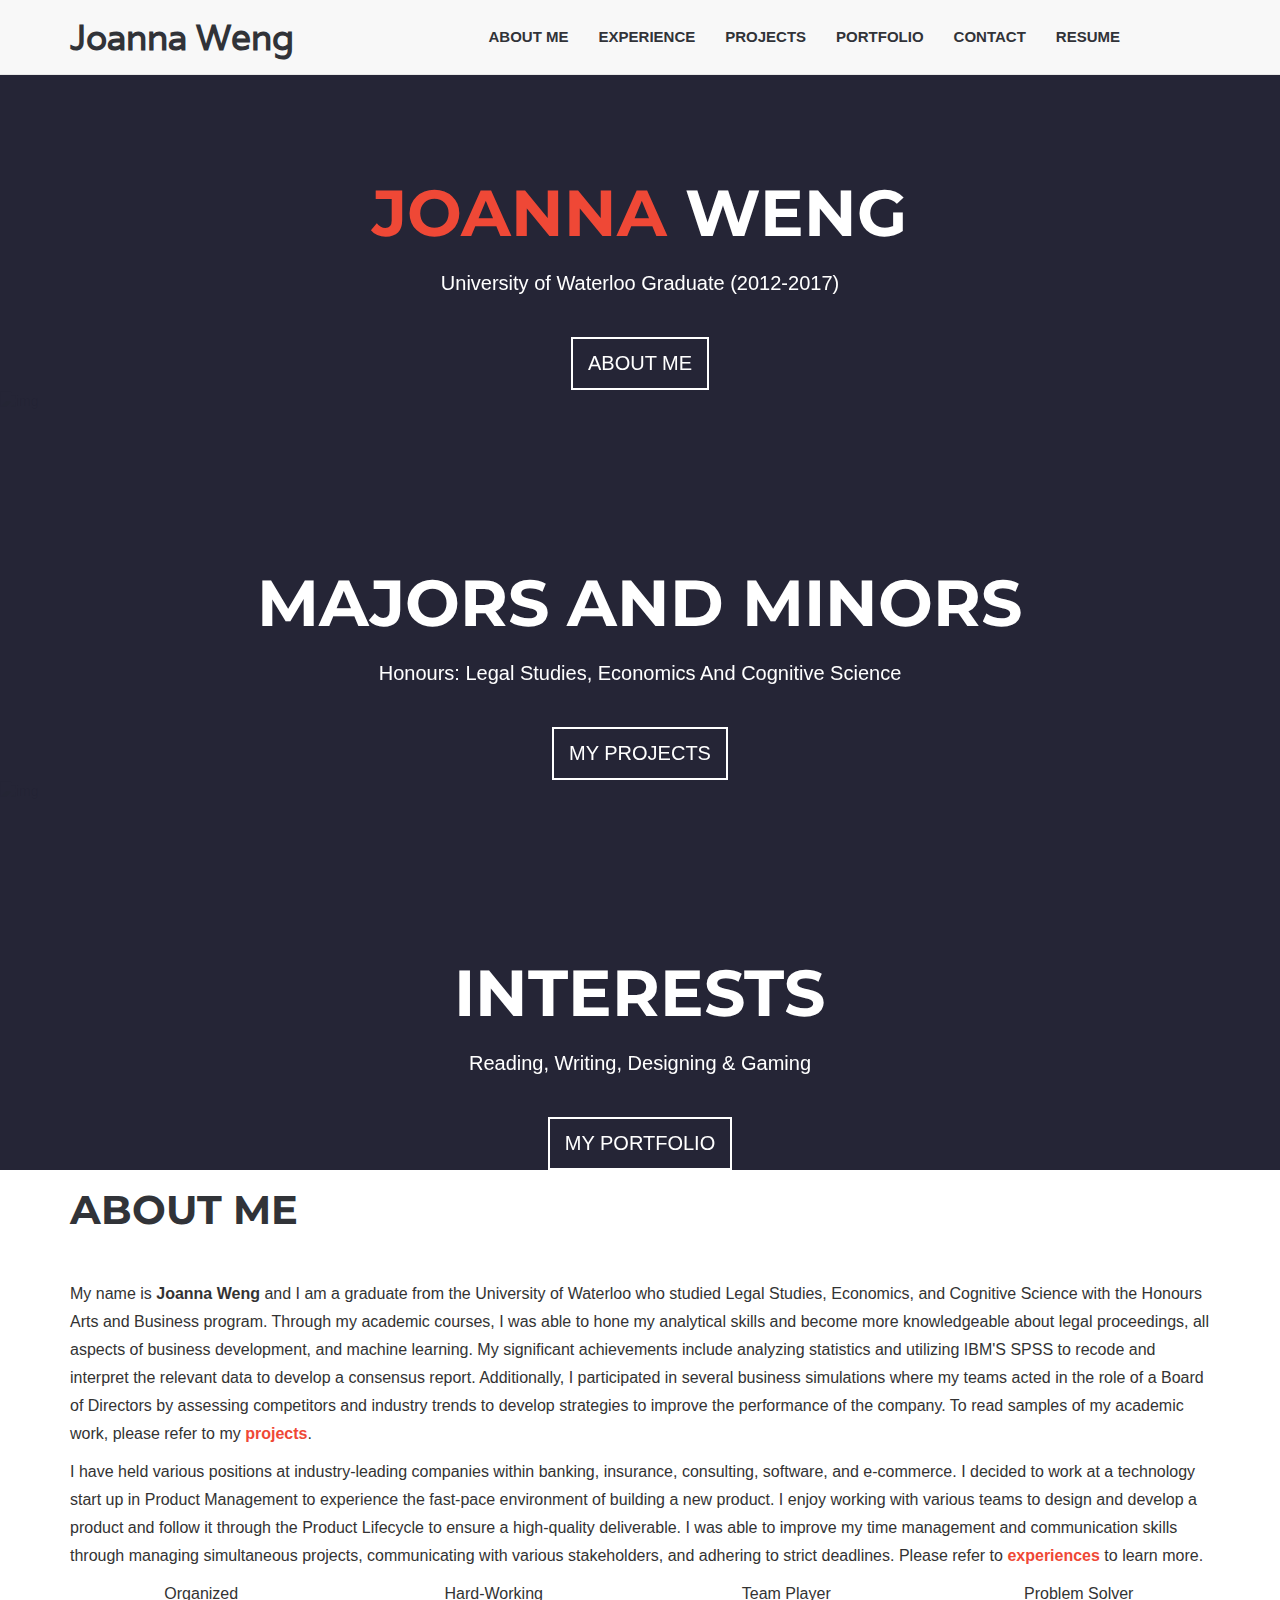
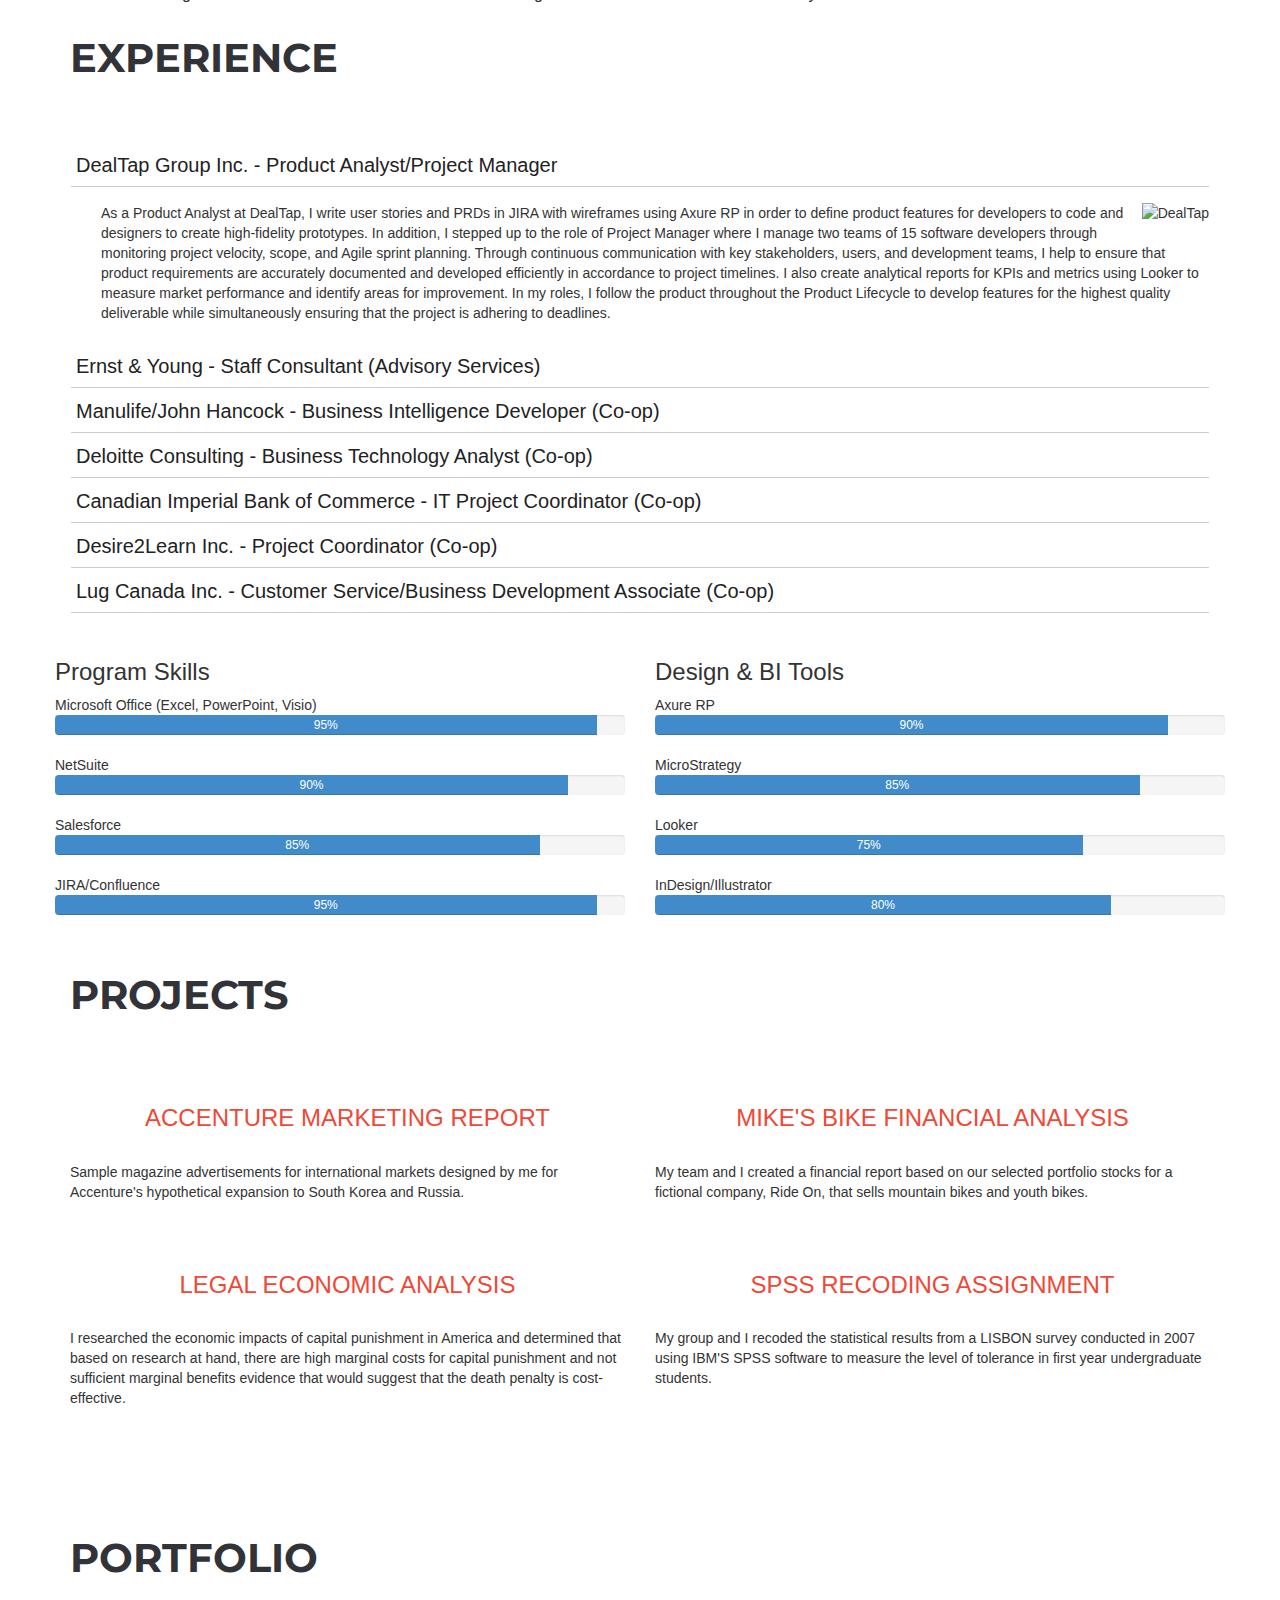
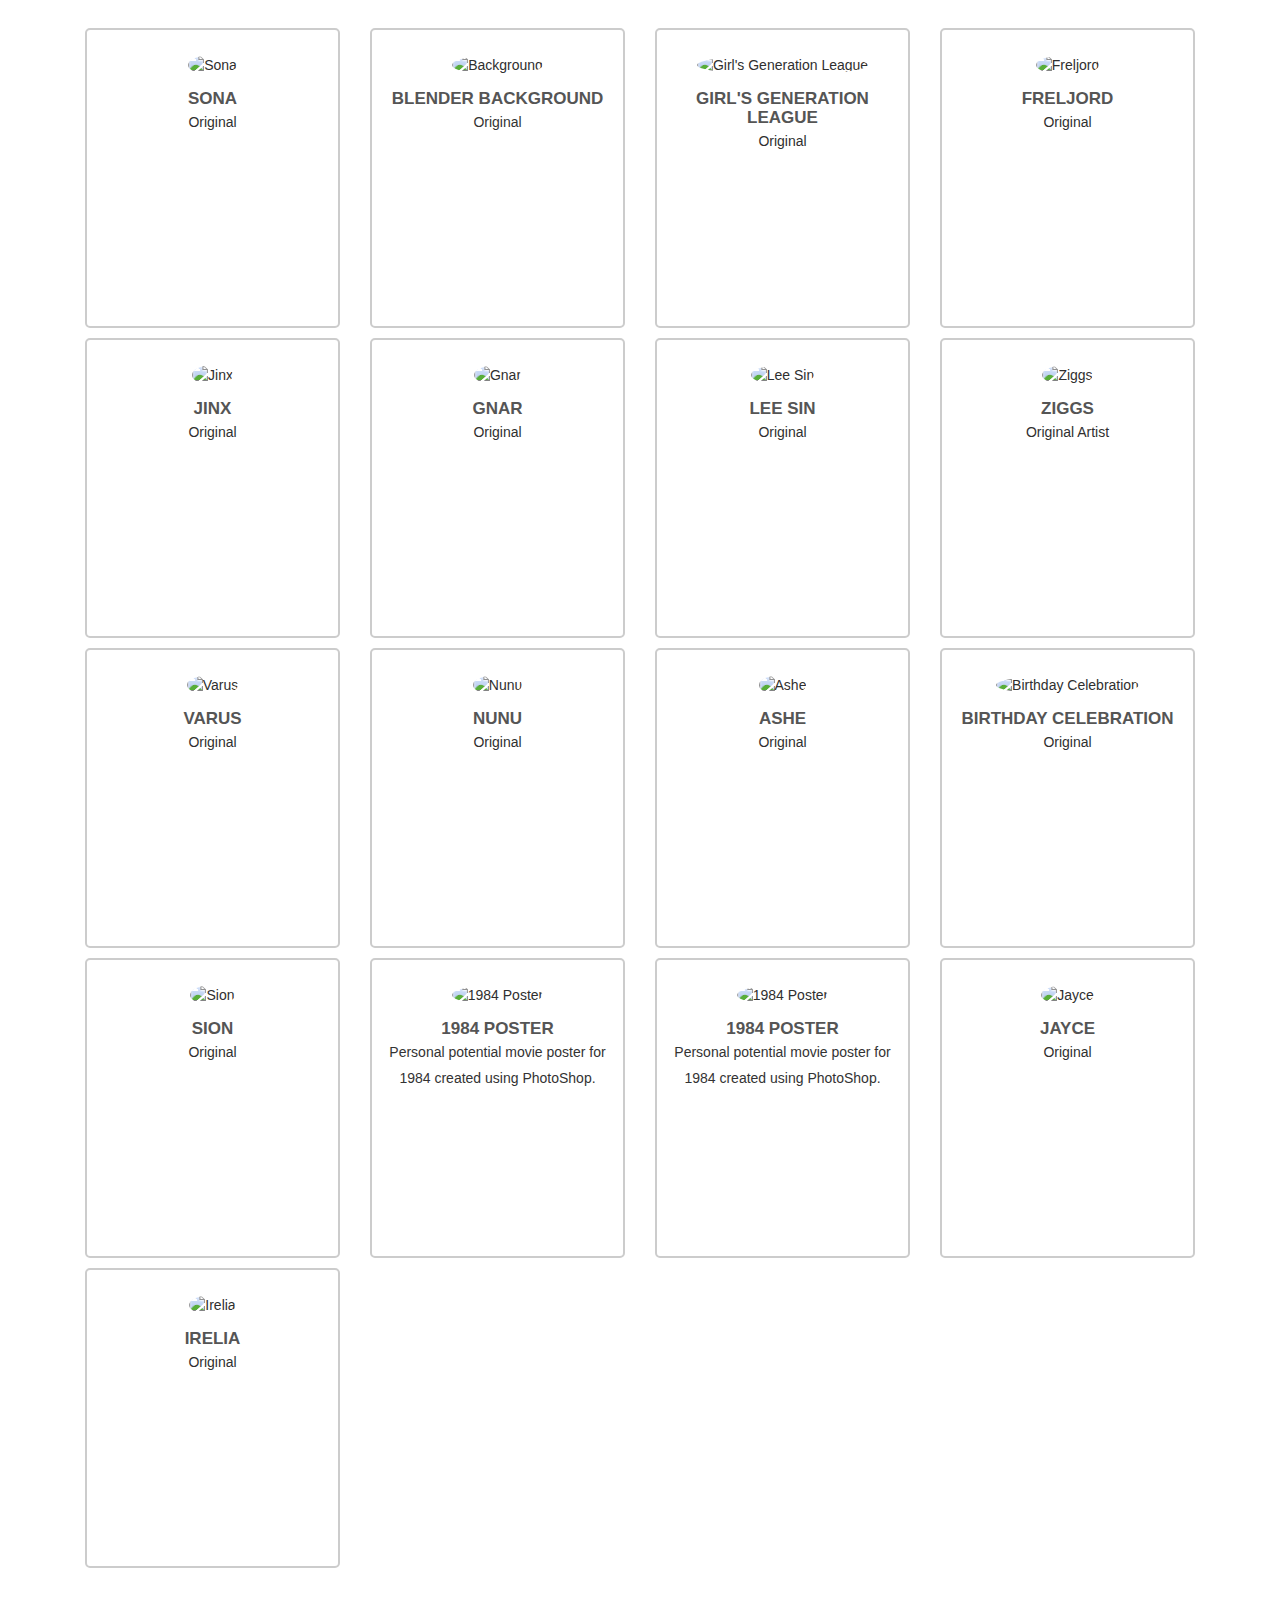
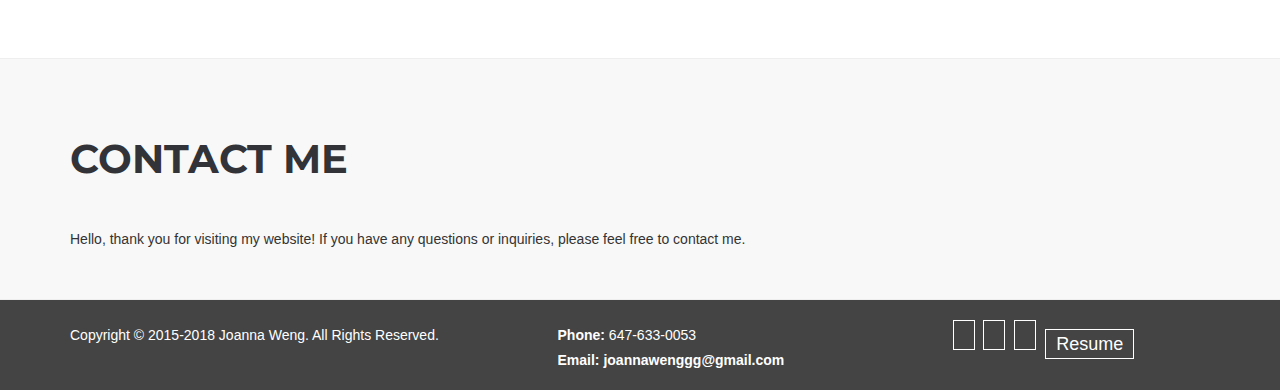
==== commit 548a41a0: "Update index.html" ====
--- a/index.html
+++ b/index.html
@@ -238,14 +238,14 @@
                             <div class="panel-heading">
                             <h4 class="panel-title">
                                 <a data-toggle="collapse" data-parent="#accordion" href="#collapseDT">
-                                    <span class="fa fa-check-square-o"></span>DealTap Group Inc. - Product Analyst
+                                    <span class="fa fa-check-square-o"></span>DealTap Group Inc. - Product Analyst/Project Manager
                                 </a>
                             </h4>
                             </div>
                             <div id="collapseDT" class="panel-collapse collapse in">
                                 <div class="panel-body">
                                     <img class="img-responsive pull-right hidden-xs" src="img/companies/company7.jpg" alt="DealTap" />
-                                    As a Product Analyst at DealTap, I write user stories and PRDs in JIRA with wireframes using Axure RP in order to define product features for developers to code and designers to create high-fidelity prototypes. In addition, I stepped up to the role of Project Manager where I manage two teams of 15 software developers through monitoring project velocity, scope, and Agile Sprint Planning. Through continuous communication with key stakeholders, users, and development teams, I help to ensure that product requirements are accurately documented and developed efficiently in accordance to project timelines. I also create analytical reports for KPIs and metrics using Looker to measure market performance and identify areas for improvement. In my roles, I follow the product throughout the Product Lifecycle to develop features for the highest quality deliverable while simultaneously ensuring that the project is adhering to deadlines. 
+                                    As a Product Analyst at DealTap, I write user stories and PRDs in JIRA with wireframes using Axure RP in order to define product features for developers to code and designers to create high-fidelity prototypes. In addition, I stepped up to the role of Project Manager where I manage two teams of 15 software developers through monitoring project velocity, scope, and Agile sprint planning. Through continuous communication with key stakeholders, users, and development teams, I help to ensure that product requirements are accurately documented and developed efficiently in accordance to project timelines. I also create analytical reports for KPIs and metrics using Looker to measure market performance and identify areas for improvement. In my roles, I follow the product throughout the Product Lifecycle to develop features for the highest quality deliverable while simultaneously ensuring that the project is adhering to deadlines. 
                                     <div class="company-links">
                                       <a href="https://dealtap.ca" target="_blank">
                                         <span class="fa-stack fa-lg">
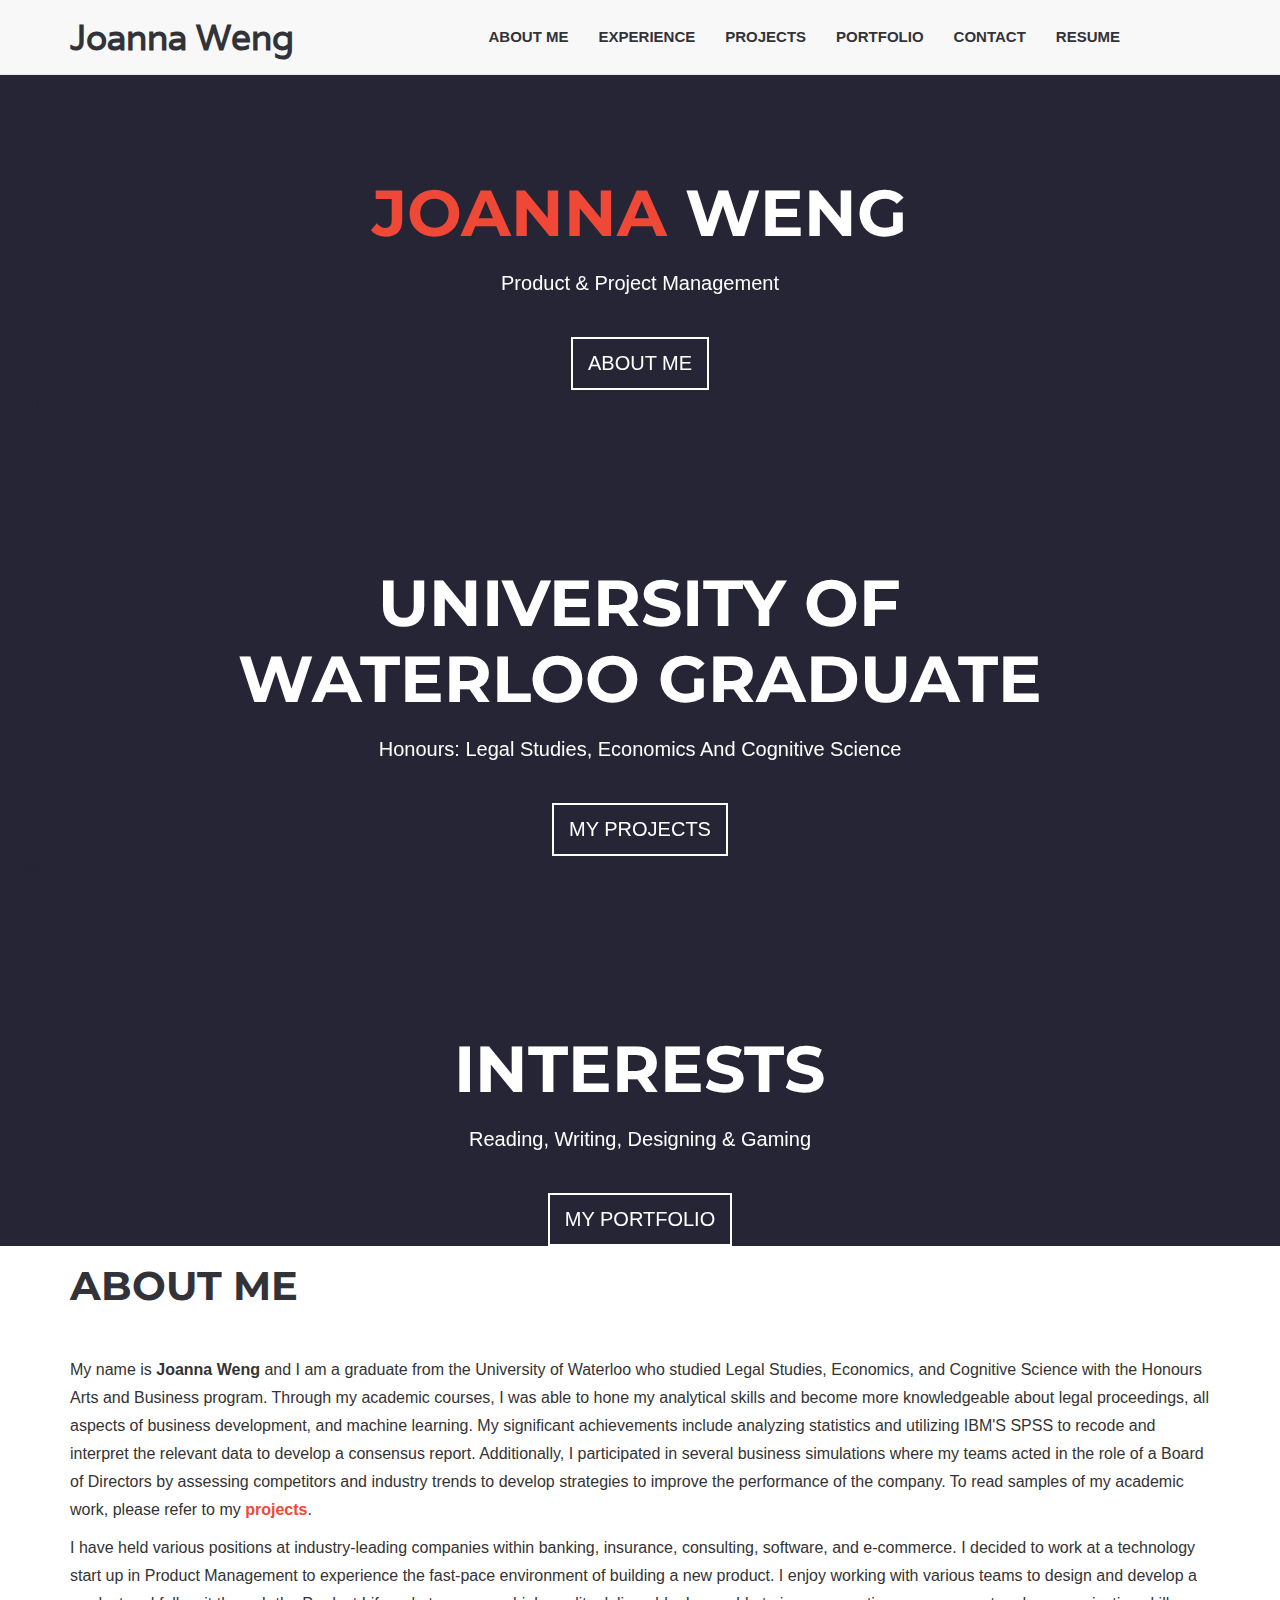
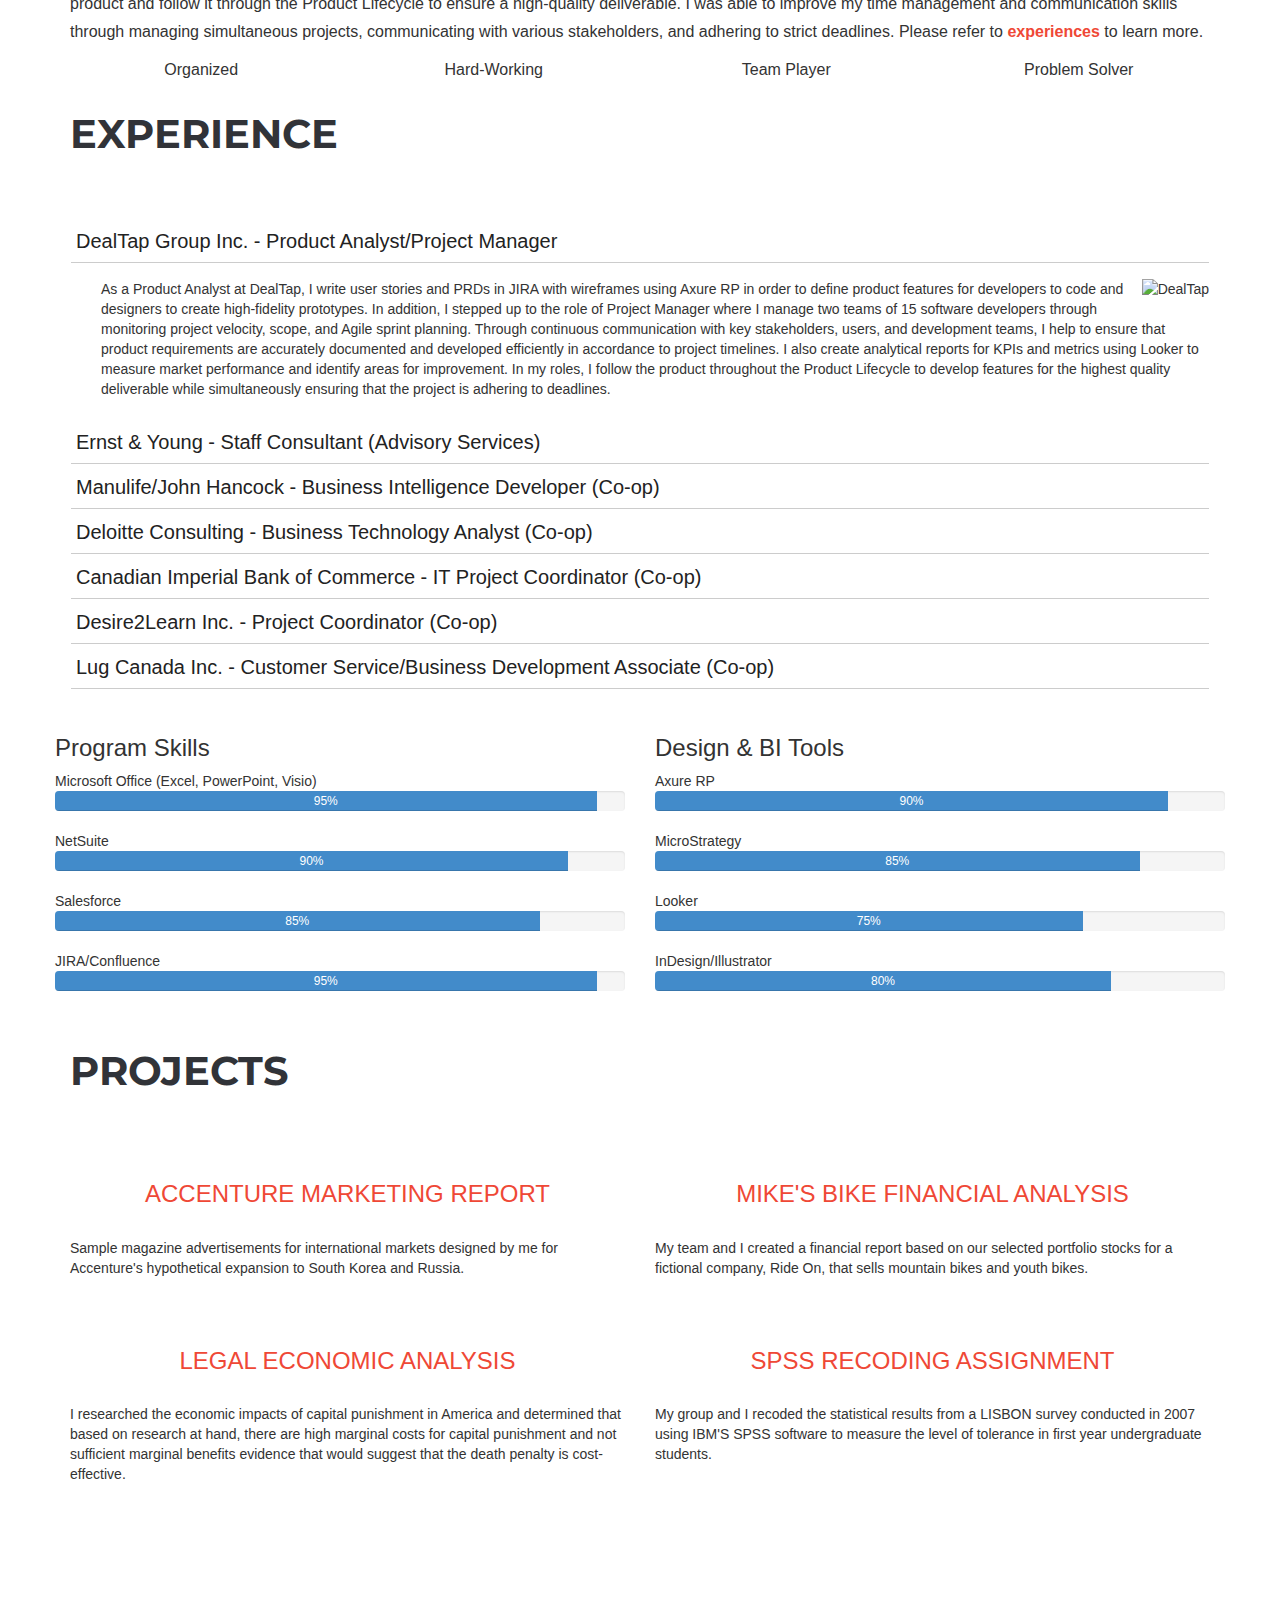
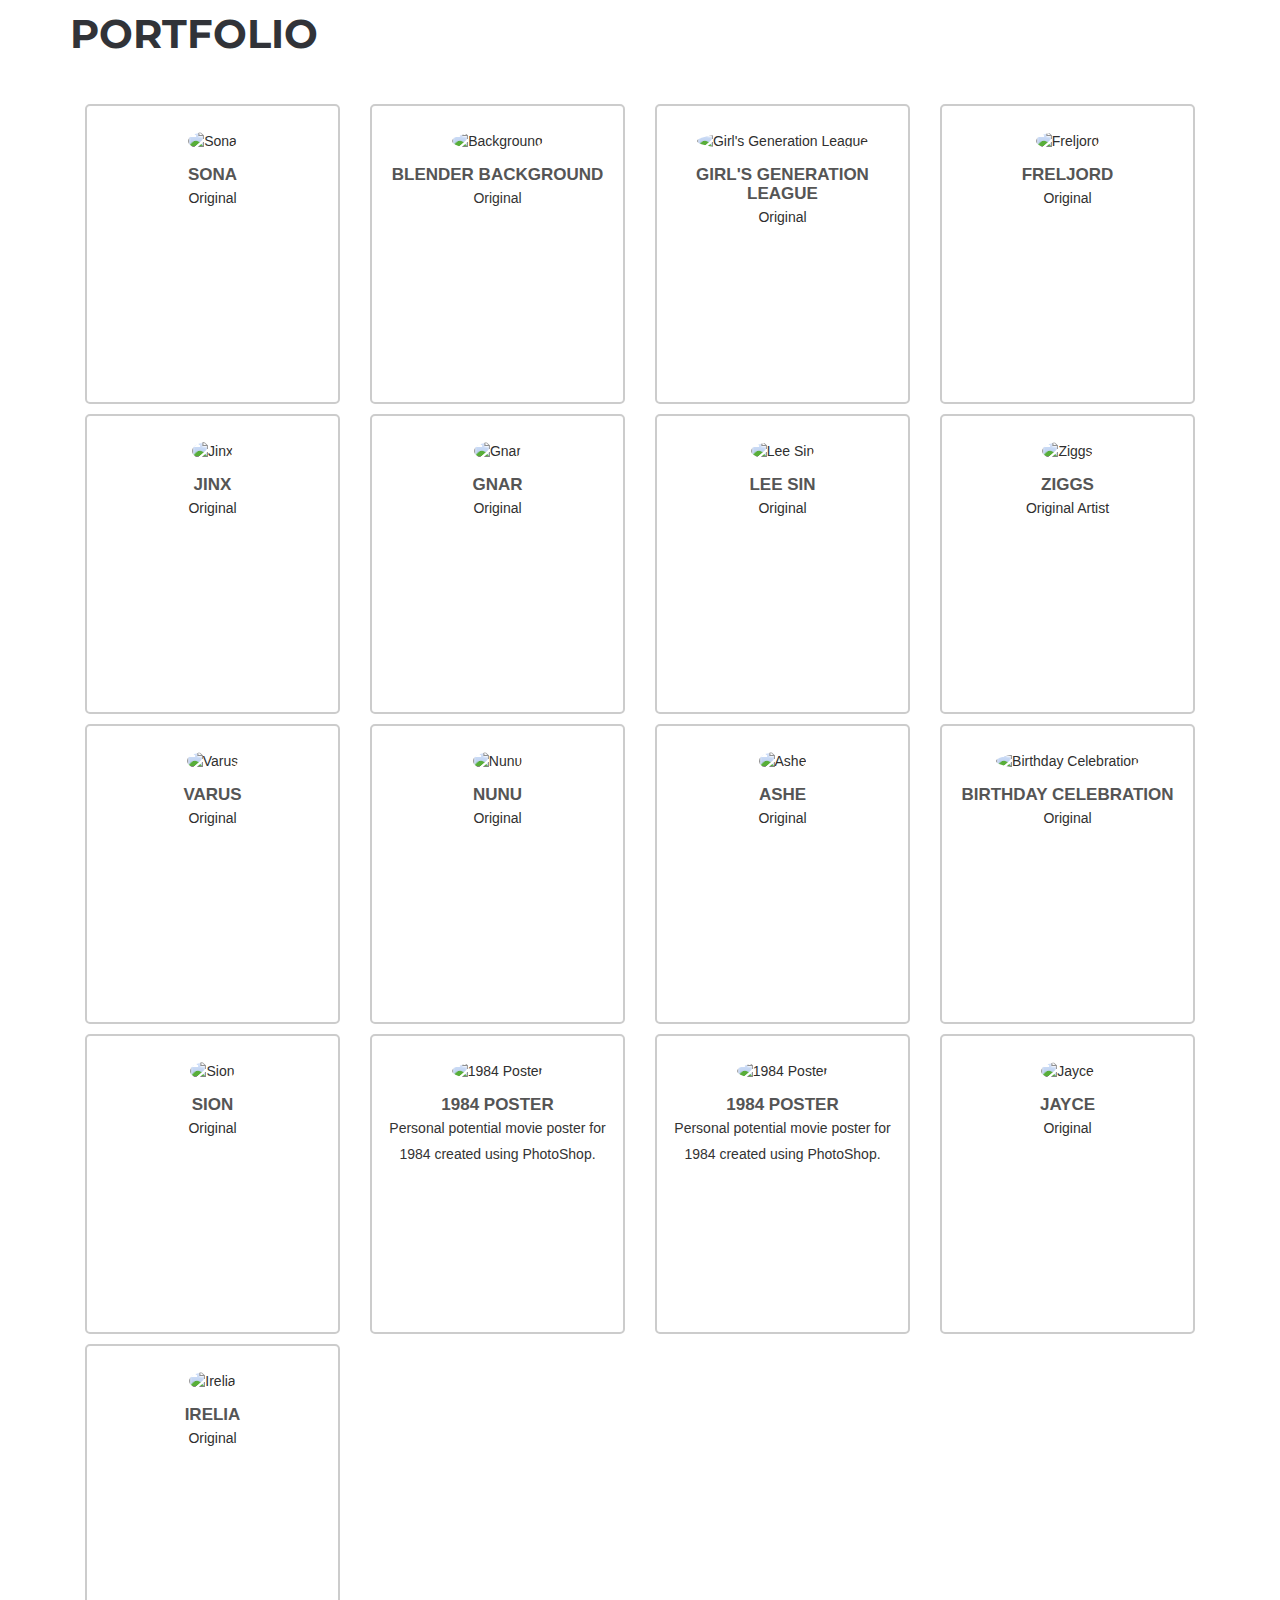
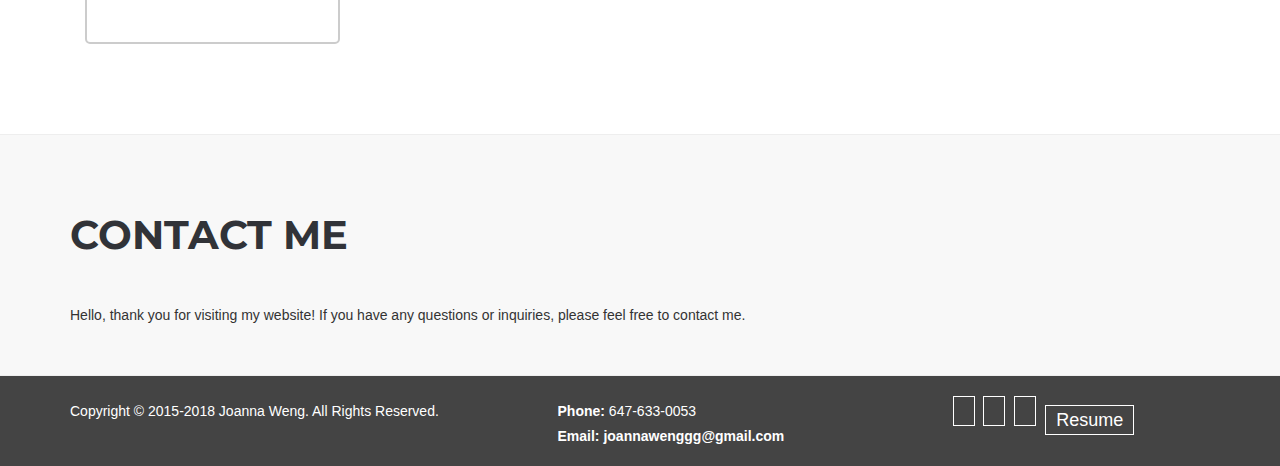
==== commit 6646adc8: "Update index.html" ====
--- a/index.html
+++ b/index.html
@@ -104,7 +104,7 @@
               <!-- FIRST SLIDE CAPTION-->
               <div class="slider_caption">
                 <h2><span class="primary-color">Joanna</span> Weng</h2>
-                <p>University of Waterloo Graduate (2012-2017)</p>
+                <p>Product & Project Management</p>
                 <a href="#about" class="slider_btn">About Me</a>              
               </div>
             </li>
@@ -117,7 +117,7 @@
               <img src="img/carousel/slide2.jpg" alt="img">
               <!-- SECOND SLIDE CAPTION-->
               <div class="slider_caption">
-                <h2>Majors And Minors</h2>
+                <h2>University of Waterloo Graduate</h2>
                 <p>Honours: Legal Studies, Economics And Cognitive Science</p>
                 <a href="#projects" class="slider_btn">My Projects</a>
               </div>
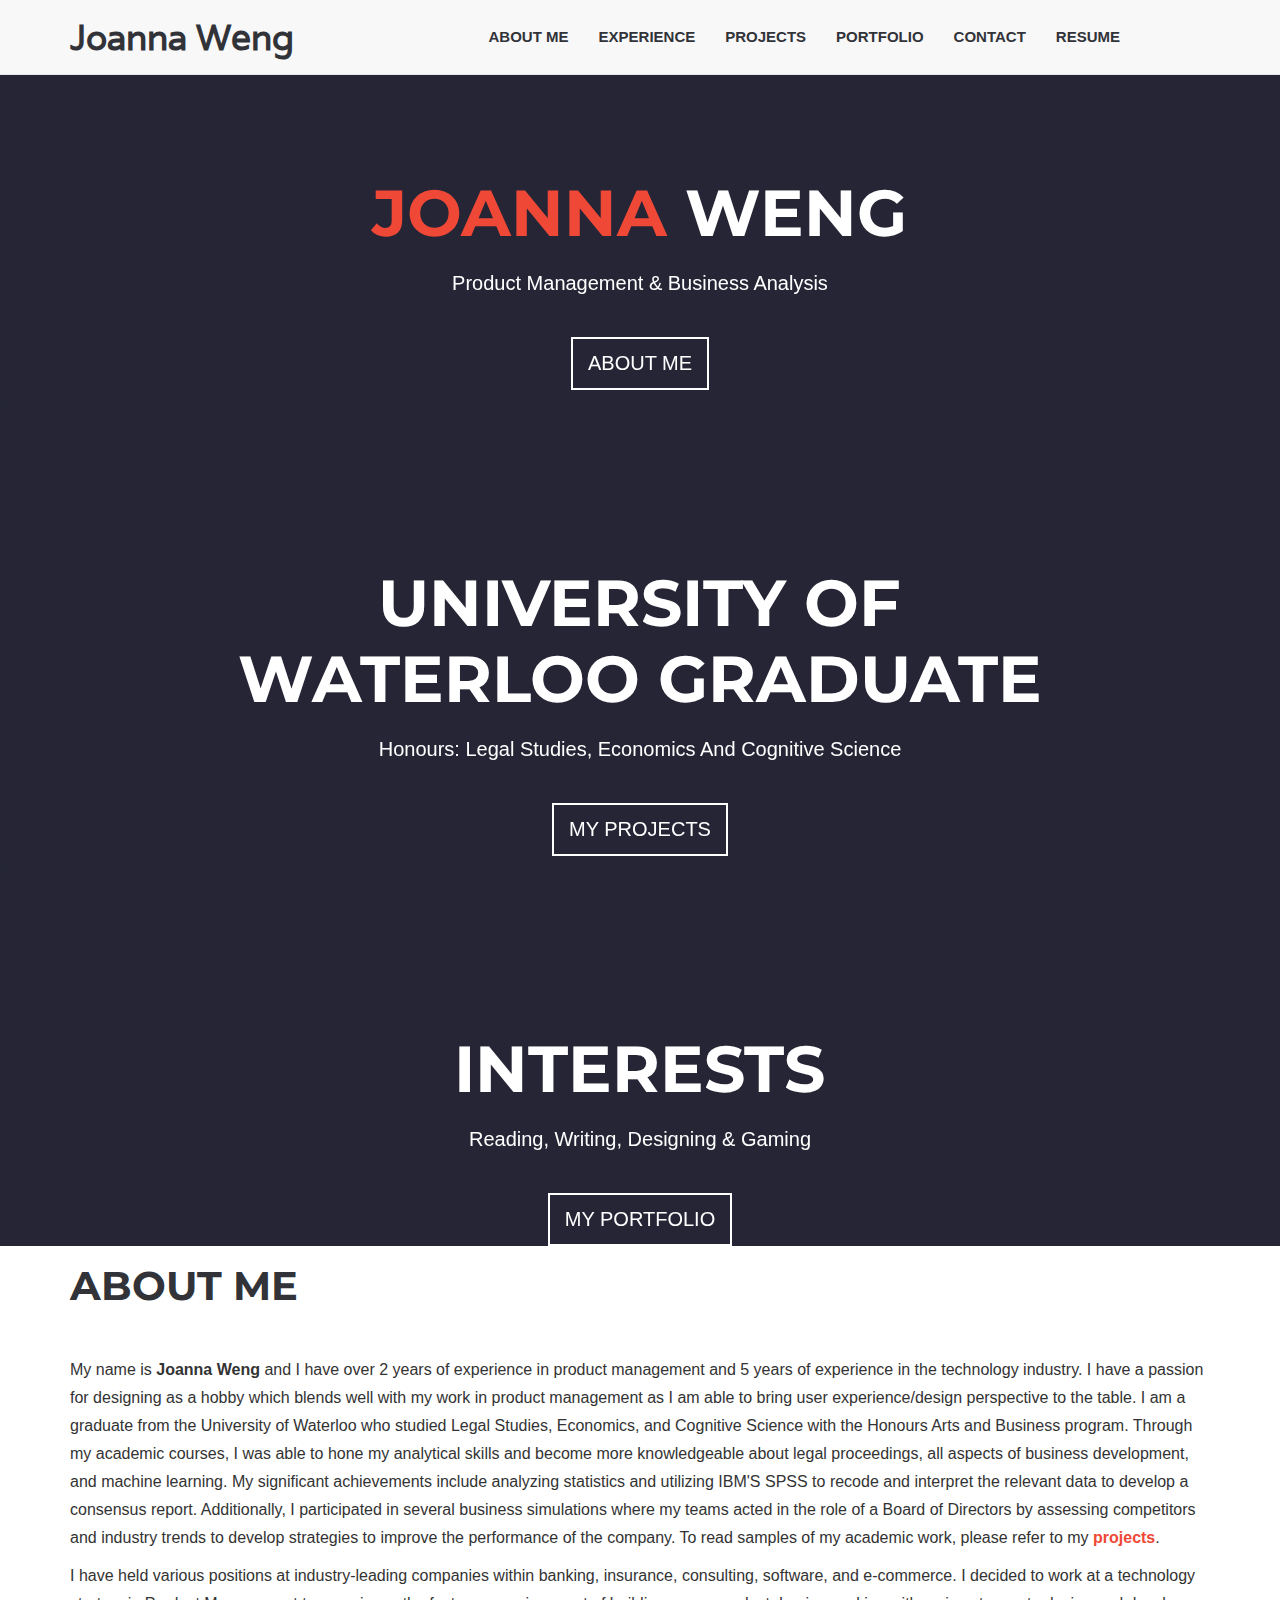
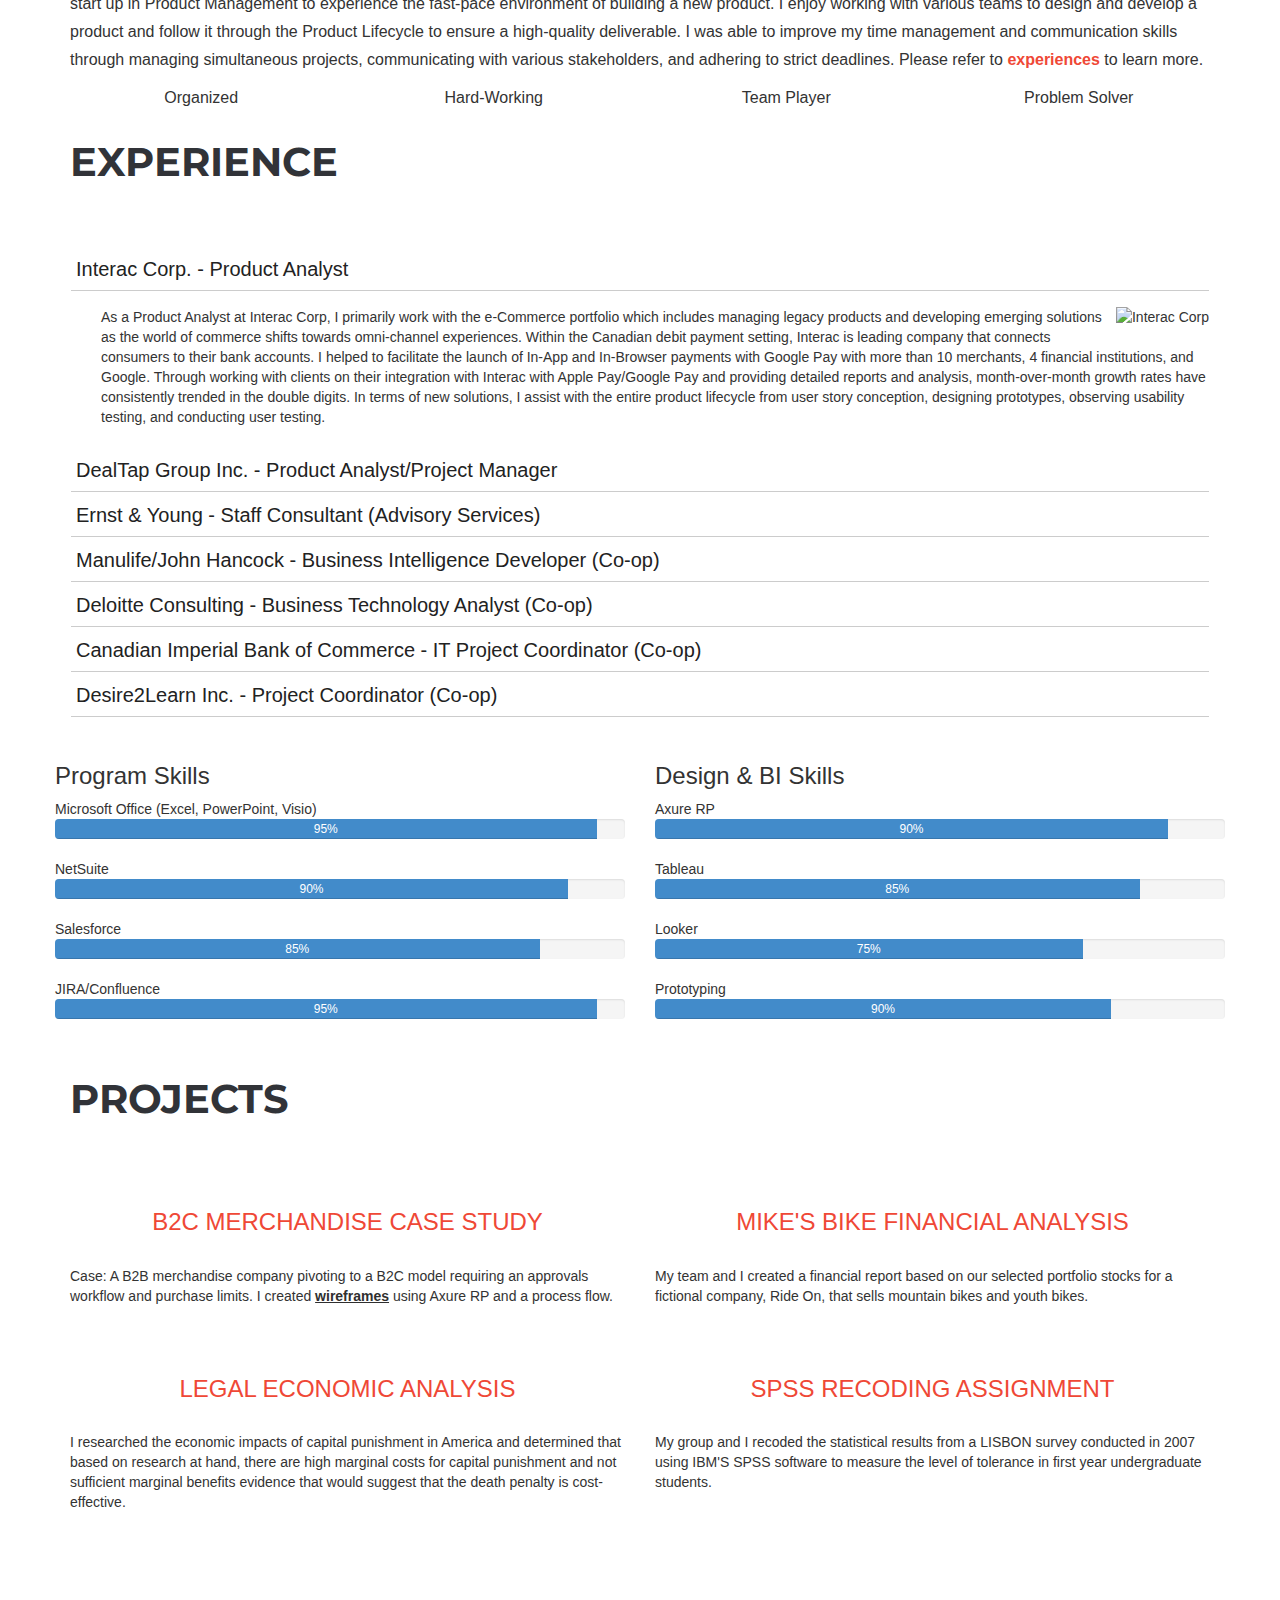
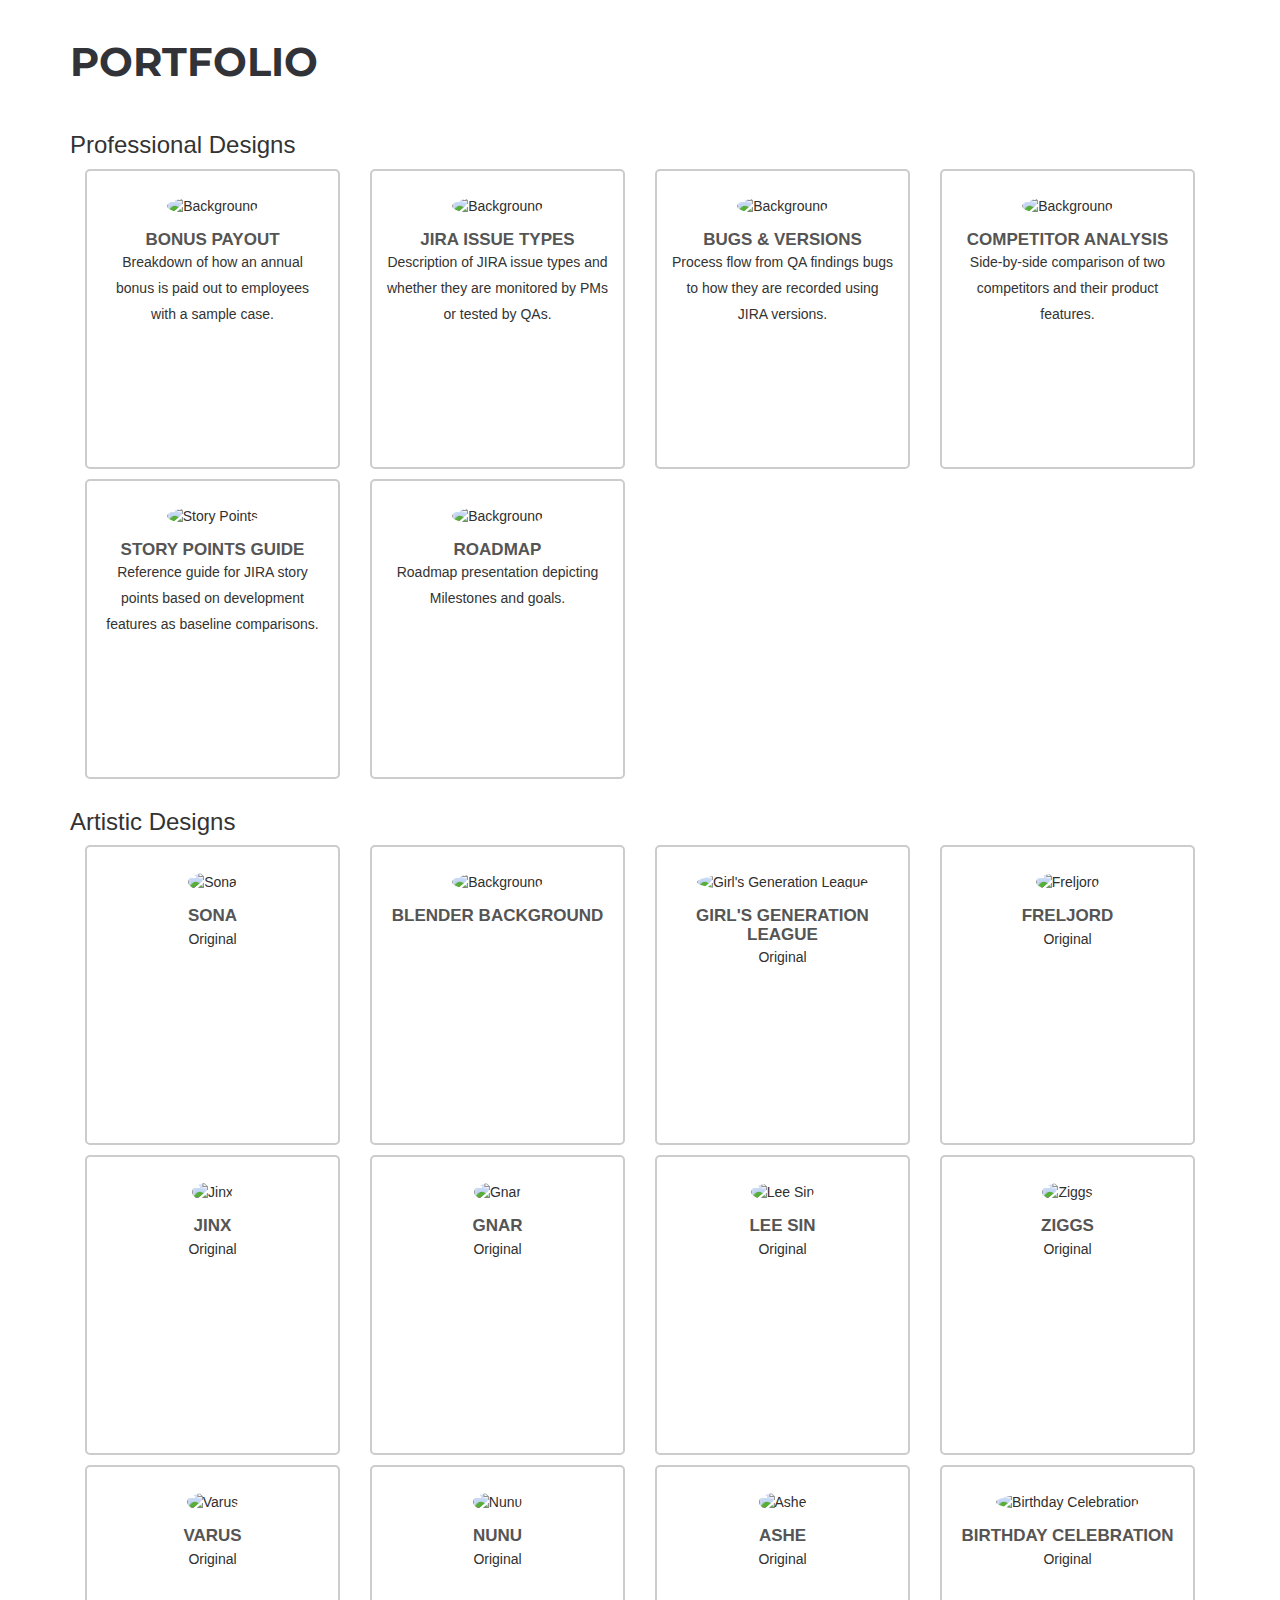
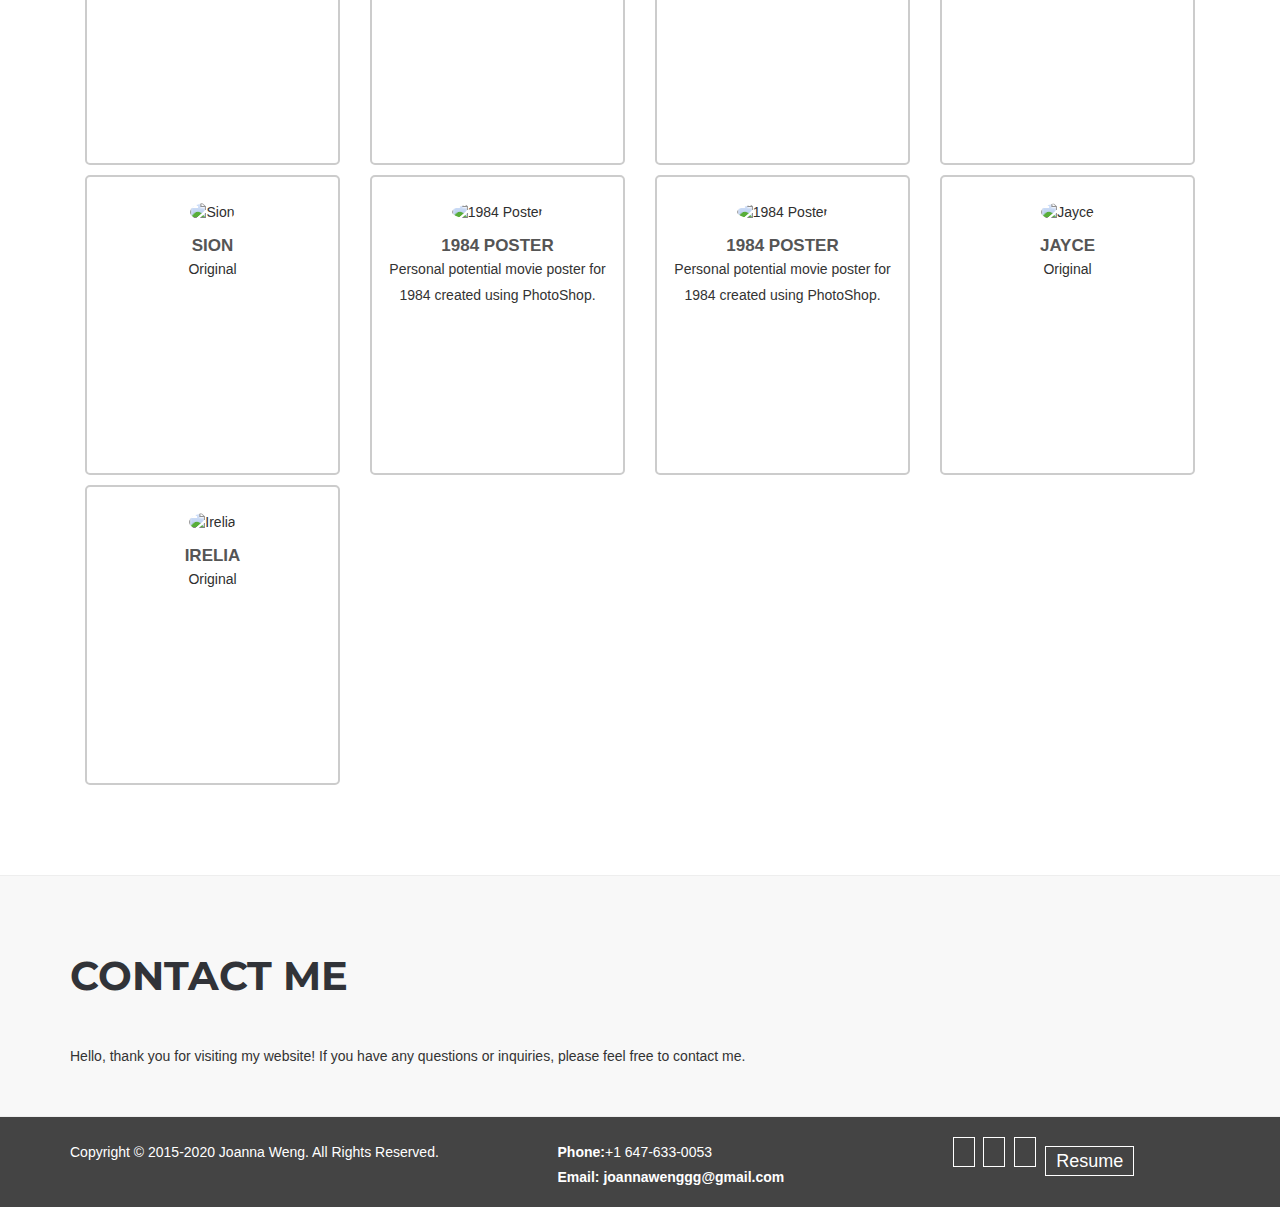
==== commit b658ee87: "Logo" ====
--- a/index.html
+++ b/index.html
@@ -38,7 +38,7 @@
     <!-- Google fonts -->
     <link href='http://fonts.googleapis.com/css?family=Varela' rel='stylesheet' type='text/css'>
     <link href='http://fonts.googleapis.com/css?family=Montserrat' rel='stylesheet' type='text/css'>
-
+ 
     <!-- HTML5 shim and Respond.js for IE8 support of HTML5 elements and media queries -->
     <!-- WARNING: Respond.js doesn't work if you view the page via file:// -->
     <!--[if lt IE 9]>
@@ -104,7 +104,7 @@
               <!-- FIRST SLIDE CAPTION-->
               <div class="slider_caption">
                 <h2><span class="primary-color">Joanna</span> Weng</h2>
-                <p>Product & Project Management</p>
+                <p>Product Management & Business Analysis</p>
                 <a href="#about" class="slider_btn">About Me</a>              
               </div>
             </li>
@@ -165,7 +165,8 @@
               <!-- START ABOUT HEADING -->
               <div class="heading">
                 <h2>About Me</h2>
-                <p>My name is <b>Joanna Weng</b> and I am a graduate from the University of Waterloo who studied Legal Studies, Economics, and Cognitive Science with the Honours Arts and Business program. Through my academic courses, I was able to hone my analytical skills and become more knowledgeable about legal proceedings, all aspects of business development, and machine learning. My significant achievements include analyzing statistics and utilizing IBM'S SPSS to recode and interpret the relevant data to develop a consensus report. Additionally, I participated in several business simulations where my teams acted in the role of a Board of Directors by assessing competitors and industry trends to develop strategies to improve the performance of the company. To read samples of my academic work, please refer to my <a href="#projects" class="link">projects</a>.</p>
+                <p>My name is <b>Joanna Weng</b> and I have over 2 years of experience in product management and 5 years of experience in the technology industry. I have a passion for designing as a hobby which blends well with my work in product management as I am able to bring user experience/design perspective to the table. 
+                I am a graduate from the University of Waterloo who studied Legal Studies, Economics, and Cognitive Science with the Honours Arts and Business program. Through my academic courses, I was able to hone my analytical skills and become more knowledgeable about legal proceedings, all aspects of business development, and machine learning. My significant achievements include analyzing statistics and utilizing IBM'S SPSS to recode and interpret the relevant data to develop a consensus report. Additionally, I participated in several business simulations where my teams acted in the role of a Board of Directors by assessing competitors and industry trends to develop strategies to improve the performance of the company. To read samples of my academic work, please refer to my <a href="#projects" class="link">projects</a>.</p>
                 <p>I have held various positions at industry-leading companies within banking, insurance, consulting, software, and e-commerce. I decided to work at a technology start up in Product Management to experience the fast-pace environment of building a new product. I enjoy working with various teams to design and develop a product and follow it through the Product Lifecycle to ensure a high-quality deliverable. I was able to improve my time management and communication skills through managing simultaneous projects, communicating with various stakeholders, and adhering to strict deadlines. Please refer to <a href="#experience" class="link">experiences</a> to learn more.</p>
                 
                 <div class="row quality-icons">
@@ -235,6 +236,52 @@
                     <div class="panel-group" id="accordion">
                         
                       <div class="panel panel-default">
+                        <div class="panel-heading">
+                        <h4 class="panel-title">
+                            <a data-toggle="collapse" data-parent="#accordion" href="#collapseIN">
+                                <span class="fa fa-check-square-o"></span>Interac Corp. - Product Analyst
+                            </a>
+                        </h4>
+                        </div>
+                        <div id="collapseIN" class="panel-collapse collapse in">
+                            <div class="panel-body">
+                                <img class="img-responsive pull-right hidden-xs" src="img/companies/Interac.png" alt="Interac Corp" />
+                                As a Product Analyst at Interac Corp, I primarily work with the e-Commerce portfolio which includes managing legacy products and developing emerging solutions as the world of commerce shifts towards omni-channel experiences.
+                                Within the Canadian debit payment setting, Interac is leading company that connects consumers to their bank accounts.  
+                                I helped to facilitate the launch of In-App and In-Browser payments with Google Pay with more than 10 merchants, 4 financial institutions, and Google. 
+                                Through working with clients on their integration with Interac with Apple Pay/Google Pay and providing detailed reports and analysis, month-over-month growth rates have consistently trended in the double digits. 
+                                In terms of new solutions, I assist with the entire product lifecycle from user story conception, designing prototypes, observing usability testing, and conducting user testing. 
+                                <div class="company-links">
+                                  <a href="https://interac.ca" target="_blank">
+                                    <span class="fa-stack fa-lg">
+                                      <i class="fa fa-circle fa-stack-2x"></i>
+                                      <i class="fa fa-globe fa-inverse fa-stack-1x"></i>
+                                    </span>
+                                  </a>
+                                  <a href="https://www.facebook.com/interac/" target="_blank">
+                                    <span class="fa-stack fa-lg">
+                                      <i class="fa fa-circle fa-stack-2x"></i>
+                                      <i class="fa fa-facebook fa-inverse fa-stack-1x"></i>
+                                    </span>
+                                  </a>
+                                  <a href="https://twitter.com/INTERAC?ref_src=twsrc%5Egoogle%7Ctwcamp%5Eserp%7Ctwgr%5Eauthor" target="_blank">
+                                    <span class="fa-stack fa-lg">
+                                      <i class="fa fa-circle fa-stack-2x"></i>
+                                      <i class="fa fa-twitter fa-inverse fa-stack-1x"></i>
+                                    </span>
+                                  </a>
+                                  <a href="https://ca.linkedin.com/company/interac-corp" target="_blank">
+                                    <span class="fa-stack fa-lg">
+                                      <i class="fa fa-circle fa-stack-2x"></i>
+                                      <i class="fa fa-linkedin fa-inverse fa-stack-1x"></i>
+                                    </span>
+                                  </a>
+                                </div>
+                            </div>
+                        </div>
+                    </div>
+
+                      <div class="panel panel-default">
                             <div class="panel-heading">
                             <h4 class="panel-title">
                                 <a data-toggle="collapse" data-parent="#accordion" href="#collapseDT">
@@ -242,7 +289,7 @@
                                 </a>
                             </h4>
                             </div>
-                            <div id="collapseDT" class="panel-collapse collapse in">
+                            <div id="collapseDT" class="panel-collapse collapse">
                                 <div class="panel-body">
                                     <img class="img-responsive pull-right hidden-xs" src="img/companies/company7.jpg" alt="DealTap" />
                                     As a Product Analyst at DealTap, I write user stories and PRDs in JIRA with wireframes using Axure RP in order to define product features for developers to code and designers to create high-fidelity prototypes. In addition, I stepped up to the role of Project Manager where I manage two teams of 15 software developers through monitoring project velocity, scope, and Agile sprint planning. Through continuous communication with key stakeholders, users, and development teams, I help to ensure that product requirements are accurately documented and developed efficiently in accordance to project timelines. I also create analytical reports for KPIs and metrics using Looker to measure market performance and identify areas for improvement. In my roles, I follow the product throughout the Product Lifecycle to develop features for the highest quality deliverable while simultaneously ensuring that the project is adhering to deadlines. 
@@ -251,12 +298,6 @@
                                         <span class="fa-stack fa-lg">
                                           <i class="fa fa-circle fa-stack-2x"></i>
                                           <i class="fa fa-globe fa-inverse fa-stack-1x"></i>
-                                        </span>
-                                      </a>
-                                      <a href="https://stackshare.io/dealtap/dealtap" target="_blank">
-                                        <span class="fa-stack fa-lg">
-                                          <i class="fa fa-circle fa-stack-2x"></i>
-                                          <i class="fa fa-stack-exchange fa-inverse fa-stack-1x"></i>
                                         </span>
                                       </a>
                                       <a href="https://www.facebook.com/dealtap/" target="_blank">
@@ -485,51 +526,6 @@
                           </div>
                         </div>
                     </div>
-                    
-                    <div class="panel panel-default">
-                        <div class="panel-heading">
-                        <h4 class="panel-title">
-                            <a data-toggle="collapse" data-parent="#accordion" href="#collapseFive">
-                            <span class="fa fa-check-square-o"></span>Lug Canada Inc. - Customer Service/Business Development Associate (Co-op)
-                            </a>
-                        </h4>
-                        </div>
-                        <div id="collapseFive" class="panel-collapse collapse">
-                        <div class="panel-body">
-                            <img class="img-responsive pull-right hidden-xs" src="img/companies/company1.jpg" alt="Lug Canada Inc." />
-                            I held a Customer Service position at Lug Canada, but grew to take on Business Development responsibilities. I learned to utilize Netsuite to manage the company sales by organizing orders, generating reports, and managing customer profiles. I worked with end consumers with their purchases, warranty claims, returns/exchanges, and inquiries which greatly improved my interpersonal and problem solving skills. I also coordinated with various vendors on a daily basis to handle their mass orders, ASNs, EDIs, and inventory reports.
-                            
-                            <div class="company-links">
-                                <a href="http://www.luglife.ca/" target="_blank">
-                                  <span class="fa-stack fa-lg">
-                                    <i class="fa fa-circle fa-stack-2x"></i>
-                                    <i class="fa fa-globe fa-inverse fa-stack-1x"></i>
-                                  </span>
-                                </a>
-                                <a href="https://www.facebook.com/luglife" target="_blank">
-                                  <span class="fa-stack fa-lg">
-                                    <i class="fa fa-circle fa-stack-2x"></i>
-                                    <i class="fa fa-facebook fa-inverse fa-stack-1x"></i>
-                                  </span>
-                                </a>
-                                <a href="https://twitter.com/luglife" target="_blank">
-                                  <span class="fa-stack fa-lg">
-                                    <i class="fa fa-circle fa-stack-2x"></i>
-                                    <i class="fa fa-twitter fa-inverse fa-stack-1x"></i>
-                                  </span>
-                                </a>
-                                <a href="https://www.linkedin.com/company/lug" target="_blank">
-                                  <span class="fa-stack fa-lg">
-                                    <i class="fa fa-circle fa-stack-2x"></i>
-                                    <i class="fa fa-linkedin fa-inverse fa-stack-1x"></i>
-                                  </span>
-                                </a>
-                            </div> 
-                        </div>
-                    </div>
-                    </div>
-                        
-
                   </div>
 
                   <div class="row">
@@ -594,7 +590,7 @@
                       </div>
                       <div class="col-md-6">
                           <div class="progress-wrapper">
-                              <h3>Design & BI Tools</h3>
+                              <h3>Design & BI Skills</h3>
   
                               <div class="progress-item">
                                   <span class="progress-title">Axure RP</span>
@@ -610,7 +606,7 @@
                               <!-- .skill-progress -->
   
                               <div class="progress-item">
-                                  <span class="progress-title">MicroStrategy</span>
+                                  <span class="progress-title">Tableau</span>
   
                                   <div class="progress">
                                       <div class="progress-bar" role="progressbar" aria-valuenow="85" aria-valuemin="0"
@@ -636,12 +632,12 @@
                               <!-- /.skill-progress -->
   
                               <div class="progress-item">
-                                  <span class="progress-title">InDesign/Illustrator</span>
+                                  <span class="progress-title">Prototyping</span>
   
                                   <div class="progress">
-                                      <div class="progress-bar" role="progressbar" aria-valuenow="80" aria-valuemin="0"
+                                      <div class="progress-bar" role="progressbar" aria-valuenow="90" aria-valuemin="0"
                                            aria-valuemax="100" style="width: 80%;"><span
-                                              class="progress-percent"> 80%</span>
+                                              class="progress-percent"> 90%</span>
                                       </div>
                                   </div>
                                   <!-- /.progress -->
@@ -681,14 +677,14 @@
                   <!-- BEGAIN SINGLE SERVICE -->
                   <div class="single_service">
                     <div class="service_iconarea">
-                        <a href="files/Accenture.pdf" target="_blank">
+                        <a href="files/Process.pdf" target="_blank">
                          <span class="fa fa-pencil service_icon"></span>
                         </a>
                     </div>
-                    <a href="files/Accenture.pdf" target="_blank">
-                        <h3 class="service_title">Accenture Marketing Report</h3>
+                    <a href="files/Process.pdf" target="_blank">
+                        <h3 class="service_title">B2C Merchandise Case Study</h3>
                     </a>
-                    <p>Sample magazine advertisements for international markets designed by me for Accenture's hypothetical expansion to South Korea and Russia.</p>
+                    <p>Case: A B2B merchandise company pivoting to a B2C model requiring an approvals workflow and purchase limits. I created <a href="https://e140wx.axshare.com"><b><u>wireframes</u></b></a> using Axure RP and a process flow.</p>
                     <p>
                   </div>
                 </div>
@@ -742,21 +738,107 @@
     </section>
     <!--=========== END PROJECTS SECTION ================-->
 
-    <!--=========== BEGAIN TEAM SECTION ================-->
+    <!--=========== BEGAIN PORTFOLIO SECTION ================-->
     <section id="team">
       <div class="container">
         <div class="row">
           <div class="col-lg-12 col-md-12">
-            <!-- BEGAIN ABOUT HEADING -->
+            <!-- BEGIN ABOUT HEADING -->
             <div class="heading">
               <h2>Portfolio</h2>            
             </div>
-            <div class="team_area">
-              <!-- BEGAIN TEAM SLIDER -->
+            <h3>Professional Designs</h3>
+            <div class="team_area professional-gallery">
+              <!-- BEGIN PORTFOLIO SLIDER -->
               
               <div class="team_slider">
                   
-                <!-- BEGAIN SINGLE TEAM SLIDE#1 -->
+                <!-- BEGIN PORTFOLIO SLIDE#1 -->
+
+                <div class="col-lg-3 col-md-3 col-sm-4">
+                  <div class="single_team">
+                    <div class="team_img">
+                      <a href="img/gallery/d9.png" data-lightbox="portfolio" data-title="Bonus Payout">
+                        <img src="img/gallery/d9.png" alt="Background">
+                      </a>
+                    </div>
+                    <h5>Bonus Payout</h5>
+                    <p>Breakdown of how an annual bonus is paid out to employees with a sample case.</p>
+                  </div>
+                </div>
+                
+                <div class="col-lg-3 col-md-3 col-sm-4">
+                  <div class="single_team">
+                    <div class="team_img">
+                      <a href="img/gallery/d2.png" data-lightbox="portfolio" data-title="JIRA Issue Types">
+                        <img src="img/gallery/d2.png" alt="Background">
+                      </a>
+                    </div>
+                    <h5>JIRA Issue Types</h5>
+                    <p>Description of JIRA issue types and whether they are monitored by PMs or tested by QAs.</p>
+                  </div>
+                </div>
+
+                <div class="col-lg-3 col-md-3 col-sm-4">
+                  <div class="single_team">
+                    <div class="team_img">
+                      <a href="img/gallery/d7.png" data-lightbox="portfolio" data-title="Bugs & Versions">
+                        <img src="img/gallery/d7.png" alt="Background">
+                      </a>
+                    </div>
+                    <h5>Bugs & Versions</h5>
+                    <p>Process flow from QA findings bugs to how they are recorded using JIRA versions.</p>
+                  </div>
+                </div>
+
+                <div class="col-lg-3 col-md-3 col-sm-4">
+                  <div class="single_team">
+                    <div class="team_img">
+                      <a href="img/gallery/d8.png" data-lightbox="portfolio" data-title="Competitor Analysis">
+                        <img src="img/gallery/d8.png" alt="Background">
+                      </a>
+                    </div>
+                    <h5>Competitor Analysis</h5>
+                    <p>Side-by-side comparison of two competitors and their product features.</p>
+                  </div>
+                </div>
+
+                <div class="col-lg-3 col-md-3 col-sm-4">
+                  <div class="single_team">
+                    <div class="team_img">
+                      <a href="img/gallery/d1.png" data-lightbox="portfolio" data-title="Story Point Reference Guide">
+                        <img src="img/gallery/d1.png" alt="Story Points">
+                      </a>
+                    </div>
+                    <h5>Story Points Guide</h5>
+                    <p>Reference guide for JIRA story points based on development features as baseline comparisons.</p>
+                  </div>
+                </div>
+
+                <div class="col-lg-3 col-md-3 col-sm-4">
+                  <div class="single_team">
+                    <div class="team_img">
+                      <a href="img/gallery/Roadmap.gif" data-lightbox="portfolio" data-title="Roadmap"">
+                        <img src="img/gallery/Roadmap.gif" alt="Background">
+                      </a>
+                    </div>
+                    <h5>Roadmap</h5>
+                    <p>Roadmap presentation depicting Milestones and goals.</p>
+                  </div>
+                </div>
+
+                </div>
+              </div>
+            </div>
+          </div>
+
+            <h3>Artistic Designs</h3>
+            <div class="team_area">
+              <!-- BEGIN PORTFOLIO SLIDER -->
+              
+              <div class="team_slider">
+                  
+                <!-- BEGIN PORTFOLIO SLIDE#1 -->
                 
                 <div class="col-lg-3 col-md-3 col-sm-4">
                   <div class="single_team">
@@ -778,7 +860,6 @@
                       </a>
                     </div>
                     <h5>Blender Background<a href="#"><i class="fa fa-external-link"></i></a></h5>
-                    <p>Original</a></p>
                   </div>
                 </div>
               
@@ -850,7 +931,7 @@
                       </a>
                     </div>
                     <h5>Ziggs <a href="#"><i class="fa fa-external-link"></i></a></h5>
-                    <p><a href="http://caglarokur.deviantart.com/" target="_blank">Original Artist</a></p>
+                    <p><a href="http://caglarokur.deviantart.com/" target="_blank">Original</a></p>
                   </div>
                 </div>
                 
@@ -967,7 +1048,7 @@
         </div>
       </div>
     </section>
-    <!--=========== END TEAM SECTION ================-->
+    <!--=========== END PORTFOLIO SECTION ================-->
 
     <!--=========== BEGAIN CONTACT SECTION ================-->
     <section id="contact">
@@ -994,11 +1075,11 @@
          <div class="row">
            <div class="col-lg-5 col-md-6 col-sm-6" style="height: 50px;">
              <div class="footer_left">
-               <p>Copyright &copy; 2015-2018 Joanna Weng. All Rights Reserved.</p>
+               <p>Copyright &copy; 2015-2020 Joanna Weng. All Rights Reserved.</p>
              </div>
            </div>
            <div class="col-lg-4 col-md-6 col-sm-6 contact-details" style="height: 50px;">
-             <p><strong><i class="fa fa-lg fa-phone"></i> Phone:</strong> 647-633-0053</p>
+             <p><strong><i class="fa fa-lg fa-phone"></i> Phone:</strong>+1 647-633-0053</p>
              <p><strong><i class="fa fa-lg fa-envelope"></i> Email:</strong> <a href="mailto:joannawenggg@gmail.com">joannawenggg@gmail.com</a></p>
            </div>
            <div class="col-lg-3 col-md-6 col-sm-6" style="height: 50px;">
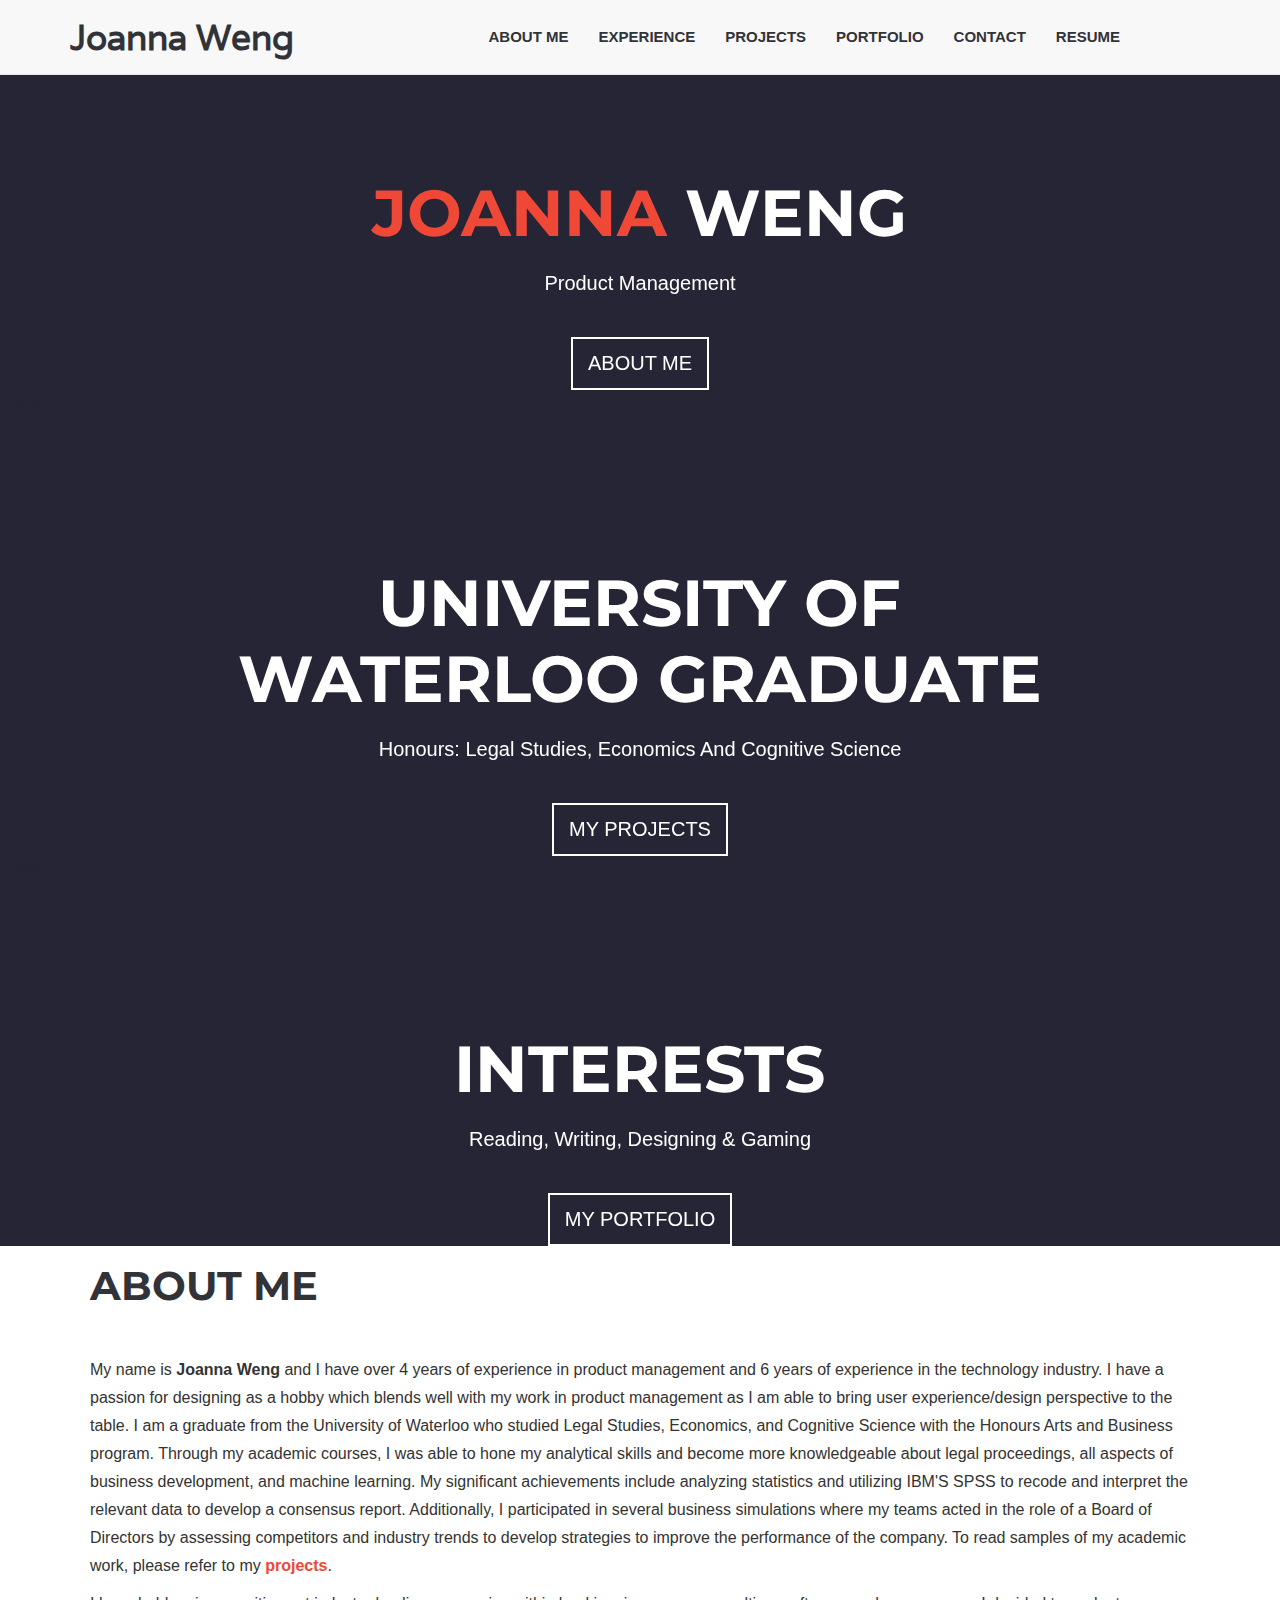
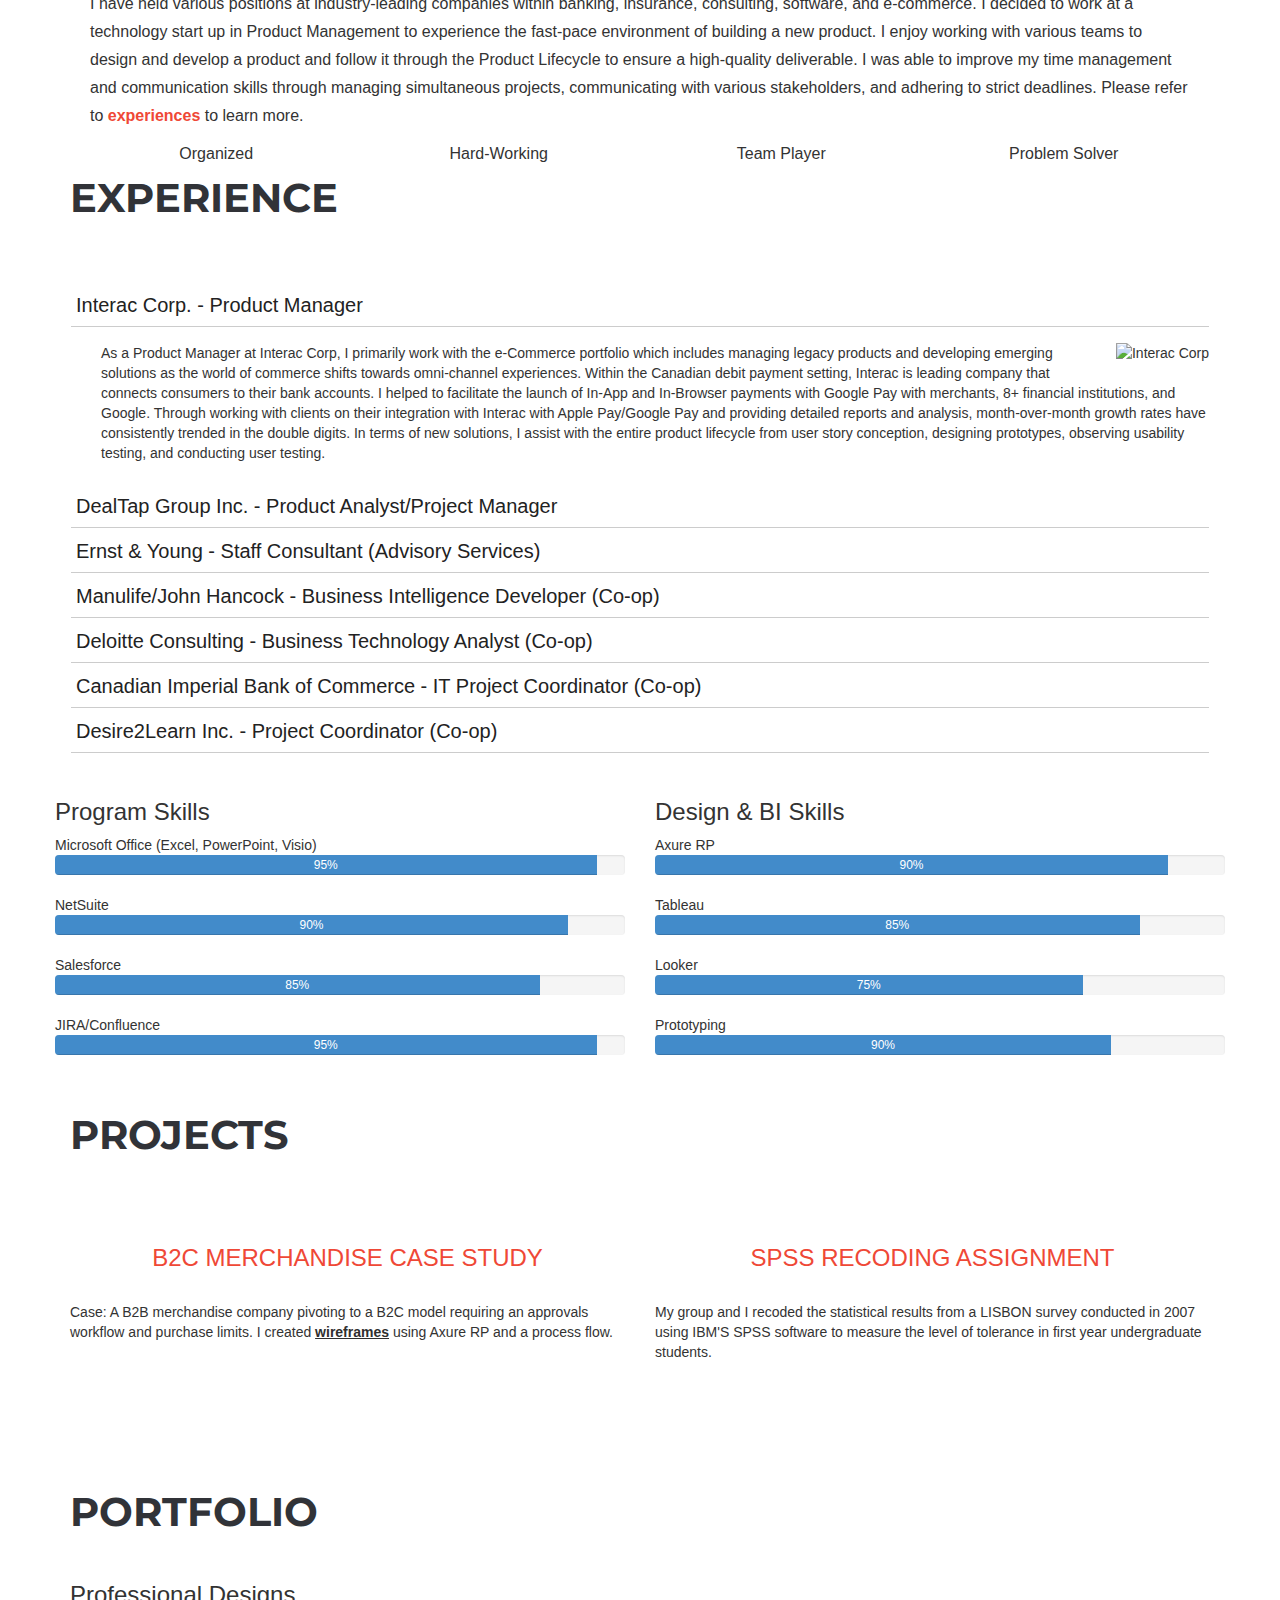
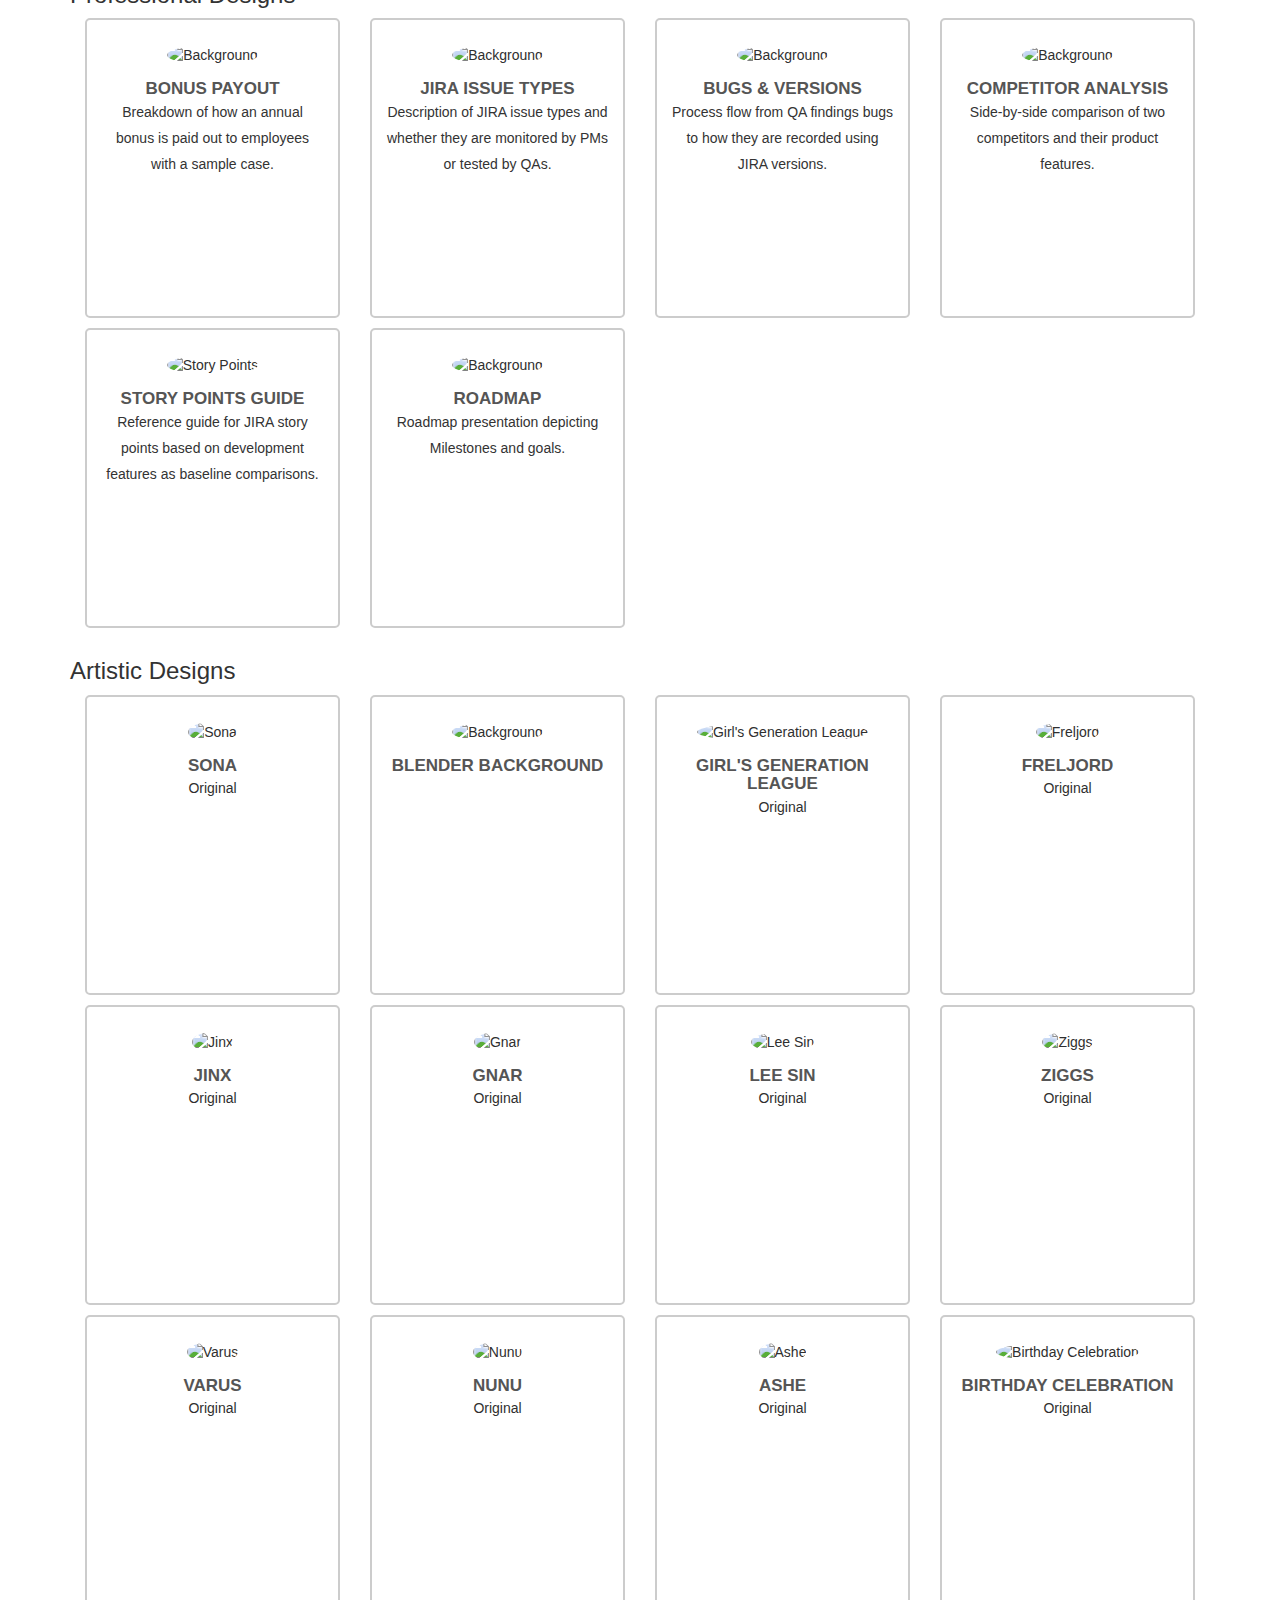
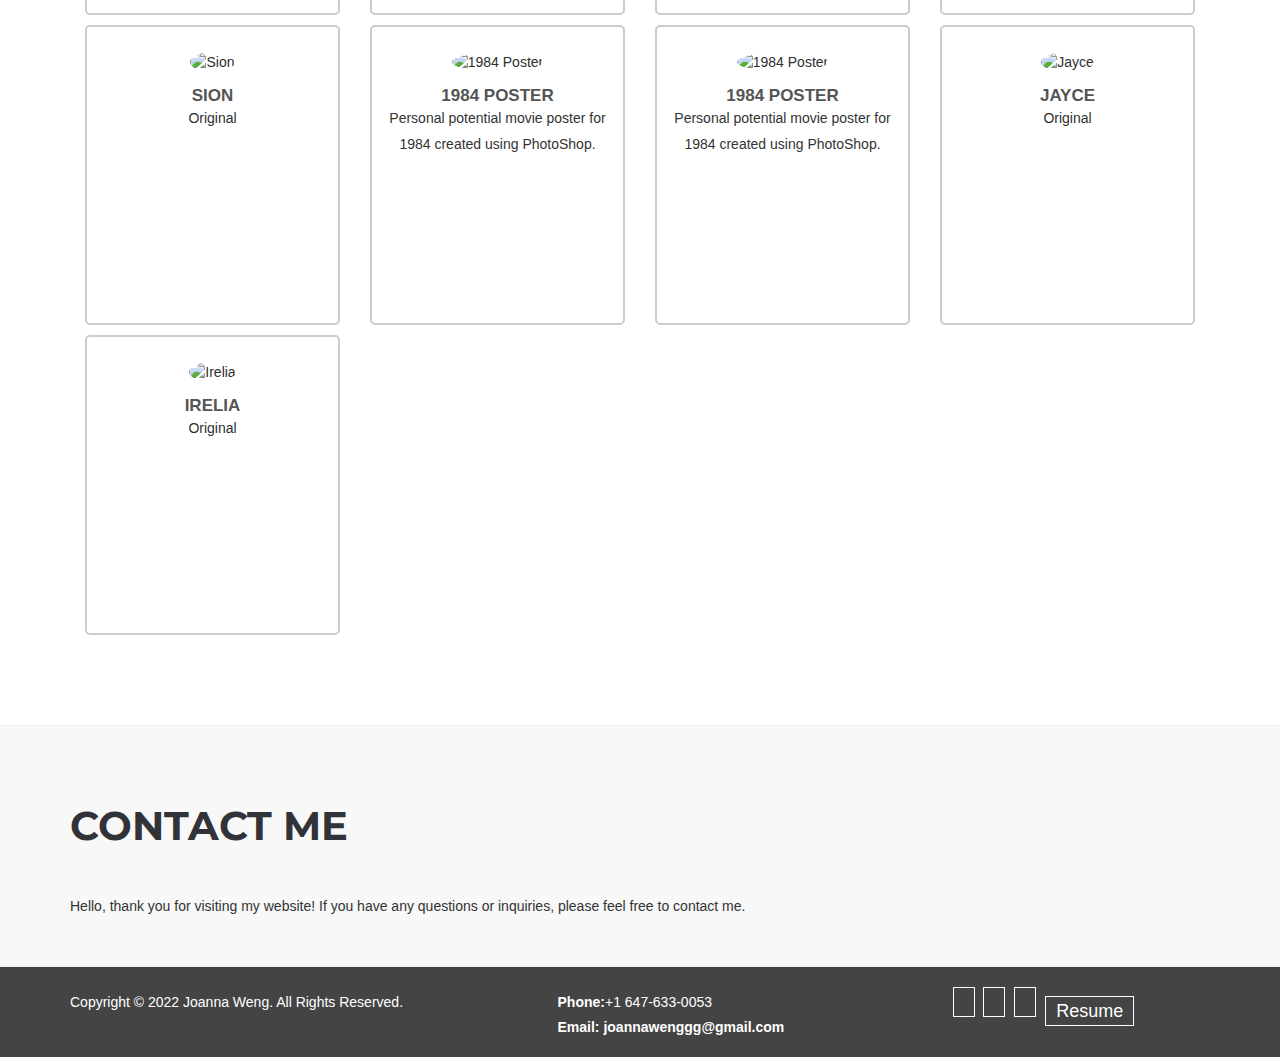
==== commit 8849aeee: "Fixed about section link not working in Chrome" ====
--- a/index.html
+++ b/index.html
@@ -104,7 +104,7 @@
               <!-- FIRST SLIDE CAPTION-->
               <div class="slider_caption">
                 <h2><span class="primary-color">Joanna</span> Weng</h2>
-                <p>Product Management & Business Analysis</p>
+                <p>Product Management</p>
                 <a href="#about" class="slider_btn">About Me</a>              
               </div>
             </li>
@@ -157,15 +157,16 @@
 
 
     <!--=========== BEGIN ABOUT SECTION ================-->
-    <section id="about">
+    <section> 
       <div class="container">
         <div class="row">
           <div class="col-lg-12 col-md-12">
-            <div class="about_area">
+            <div class="about_area" id="about">
+              
               <!-- START ABOUT HEADING -->
               <div class="heading">
                 <h2>About Me</h2>
-                <p>My name is <b>Joanna Weng</b> and I have over 2 years of experience in product management and 5 years of experience in the technology industry. I have a passion for designing as a hobby which blends well with my work in product management as I am able to bring user experience/design perspective to the table. 
+                <p>My name is <b>Joanna Weng</b> and I have over 4 years of experience in product management and 6 years of experience in the technology industry. I have a passion for designing as a hobby which blends well with my work in product management as I am able to bring user experience/design perspective to the table. 
                 I am a graduate from the University of Waterloo who studied Legal Studies, Economics, and Cognitive Science with the Honours Arts and Business program. Through my academic courses, I was able to hone my analytical skills and become more knowledgeable about legal proceedings, all aspects of business development, and machine learning. My significant achievements include analyzing statistics and utilizing IBM'S SPSS to recode and interpret the relevant data to develop a consensus report. Additionally, I participated in several business simulations where my teams acted in the role of a Board of Directors by assessing competitors and industry trends to develop strategies to improve the performance of the company. To read samples of my academic work, please refer to my <a href="#projects" class="link">projects</a>.</p>
                 <p>I have held various positions at industry-leading companies within banking, insurance, consulting, software, and e-commerce. I decided to work at a technology start up in Product Management to experience the fast-pace environment of building a new product. I enjoy working with various teams to design and develop a product and follow it through the Product Lifecycle to ensure a high-quality deliverable. I was able to improve my time management and communication skills through managing simultaneous projects, communicating with various stakeholders, and adhering to strict deadlines. Please refer to <a href="#experience" class="link">experiences</a> to learn more.</p>
                 
@@ -239,16 +240,16 @@
                         <div class="panel-heading">
                         <h4 class="panel-title">
                             <a data-toggle="collapse" data-parent="#accordion" href="#collapseIN">
-                                <span class="fa fa-check-square-o"></span>Interac Corp. - Product Analyst
+                                <span class="fa fa-check-square-o"></span>Interac Corp. - Product Manager
                             </a>
                         </h4>
                         </div>
                         <div id="collapseIN" class="panel-collapse collapse in">
                             <div class="panel-body">
                                 <img class="img-responsive pull-right hidden-xs" src="img/companies/Interac.png" alt="Interac Corp" />
-                                As a Product Analyst at Interac Corp, I primarily work with the e-Commerce portfolio which includes managing legacy products and developing emerging solutions as the world of commerce shifts towards omni-channel experiences.
+                                As a Product Manager at Interac Corp, I primarily work with the e-Commerce portfolio which includes managing legacy products and developing emerging solutions as the world of commerce shifts towards omni-channel experiences.
                                 Within the Canadian debit payment setting, Interac is leading company that connects consumers to their bank accounts.  
-                                I helped to facilitate the launch of In-App and In-Browser payments with Google Pay with more than 10 merchants, 4 financial institutions, and Google. 
+                                I helped to facilitate the launch of In-App and In-Browser payments with Google Pay with merchants, 8+ financial institutions, and Google. 
                                 Through working with clients on their integration with Interac with Apple Pay/Google Pay and providing detailed reports and analysis, month-over-month growth rates have consistently trended in the double digits. 
                                 In terms of new solutions, I assist with the entire product lifecycle from user story conception, designing prototypes, observing usability testing, and conducting user testing. 
                                 <div class="company-links">
@@ -692,34 +693,6 @@
                   <!-- BEGAIN SINGLE SERVICE -->
                   <div class="single_service">
                     <div class="service_iconarea">
-                        <a href="files/MB.pdf" target="_blank">
-                            <span class="fa fa-line-chart service_icon"></span>
-                        </a>
-                    </div>
-                    <a href="files/MB.pdf" target="_blank">
-                        <h3 class="service_title">Mike's Bike Financial Analysis</h3>
-                    </a>
-                    <p>My team and I created a financial report based on our selected portfolio stocks for a fictional company, Ride On, that sells mountain bikes and youth bikes.</p>
-                  </div>
-                </div>
-                <div class="col-lg-6 col-md-6 col-sm-6">
-                  <!-- BEGAIN SINGLE SERVICE -->
-                  <div class="single_service">
-                    <div class="service_iconarea">
-                        <a href="files/EconomicAnalysis.pdf" target="_blank">
-                            <span class="fa fa-balance-scale service_icon"></span>
-                        </a>
-                    </div>
-                    <a href="files/EconomicAnalysis.pdf" target="_blank">
-                        <h3 class="service_title">Legal Economic Analysis</h3>
-                    </a>
-                    <p>I researched the economic impacts of capital punishment in America and determined that based on research at hand, there are high marginal costs for capital punishment and not sufficient marginal benefits evidence that would suggest that the death penalty is cost-effective.</p>
-                  </div>
-                </div>
-                <div class="col-lg-6 col-md-6 col-sm-6">
-                  <!-- BEGAIN SINGLE SERVICE -->
-                  <div class="single_service">
-                    <div class="service_iconarea">
                         <a href="files/Recoding.pdf" target="_blank">
                             <span class="fa fa-tasks service_icon"></span>
                         </a>
@@ -1075,7 +1048,7 @@
          <div class="row">
            <div class="col-lg-5 col-md-6 col-sm-6" style="height: 50px;">
              <div class="footer_left">
-               <p>Copyright &copy; 2015-2020 Joanna Weng. All Rights Reserved.</p>
+               <p>Copyright &copy; 2022 Joanna Weng. All Rights Reserved.</p>
              </div>
            </div>
            <div class="col-lg-4 col-md-6 col-sm-6 contact-details" style="height: 50px;">
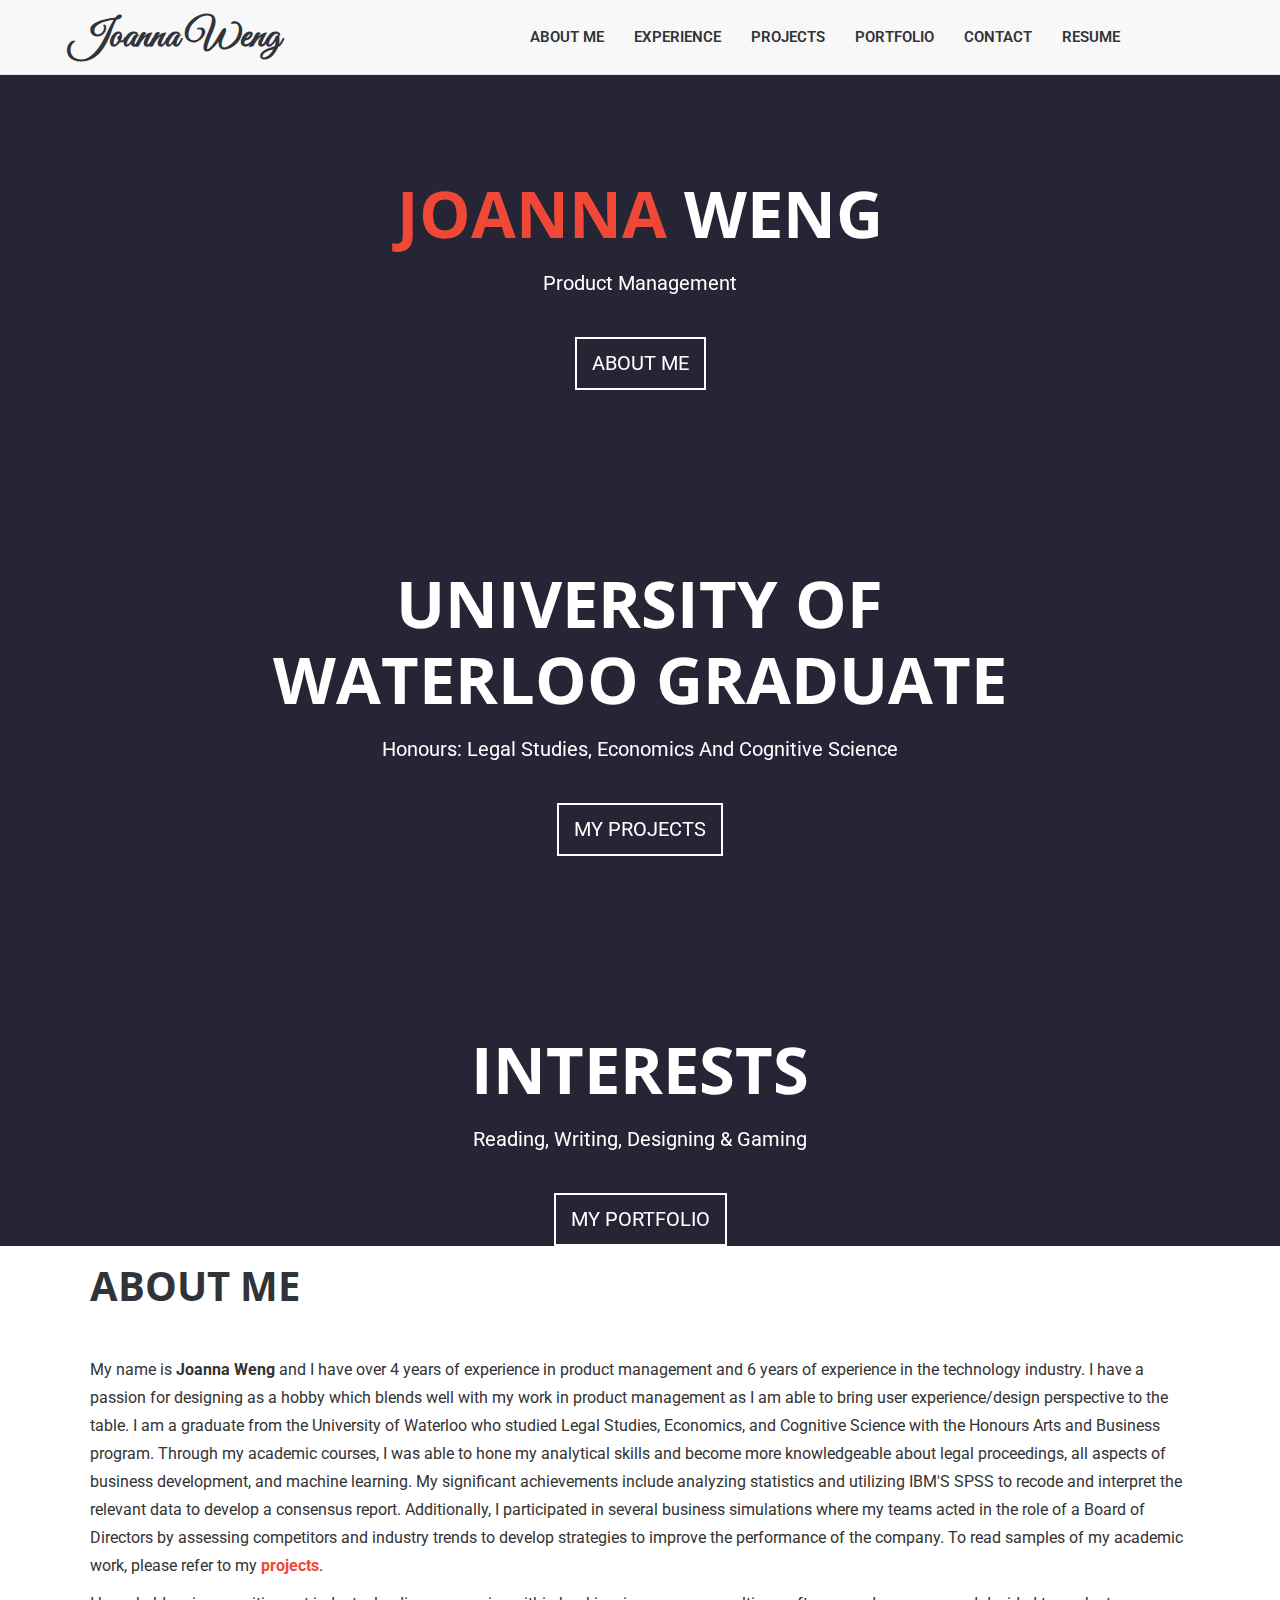
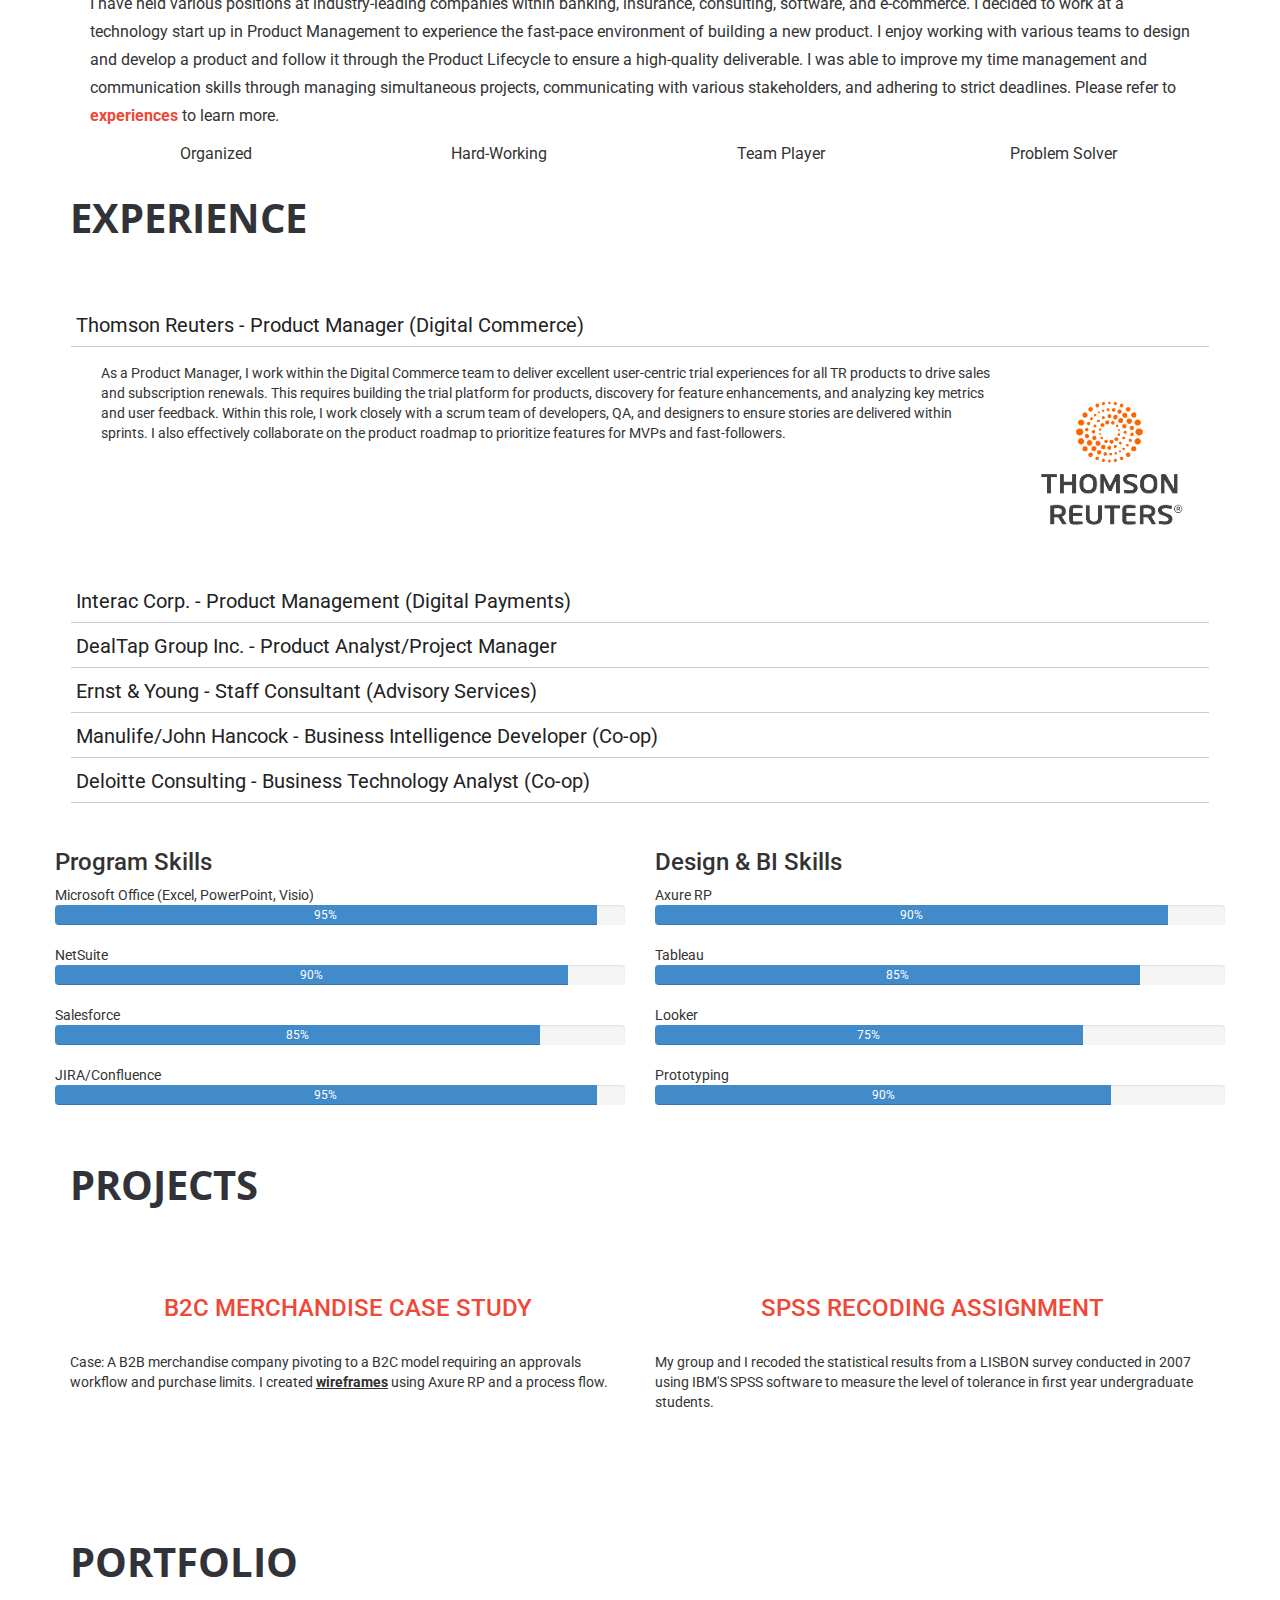
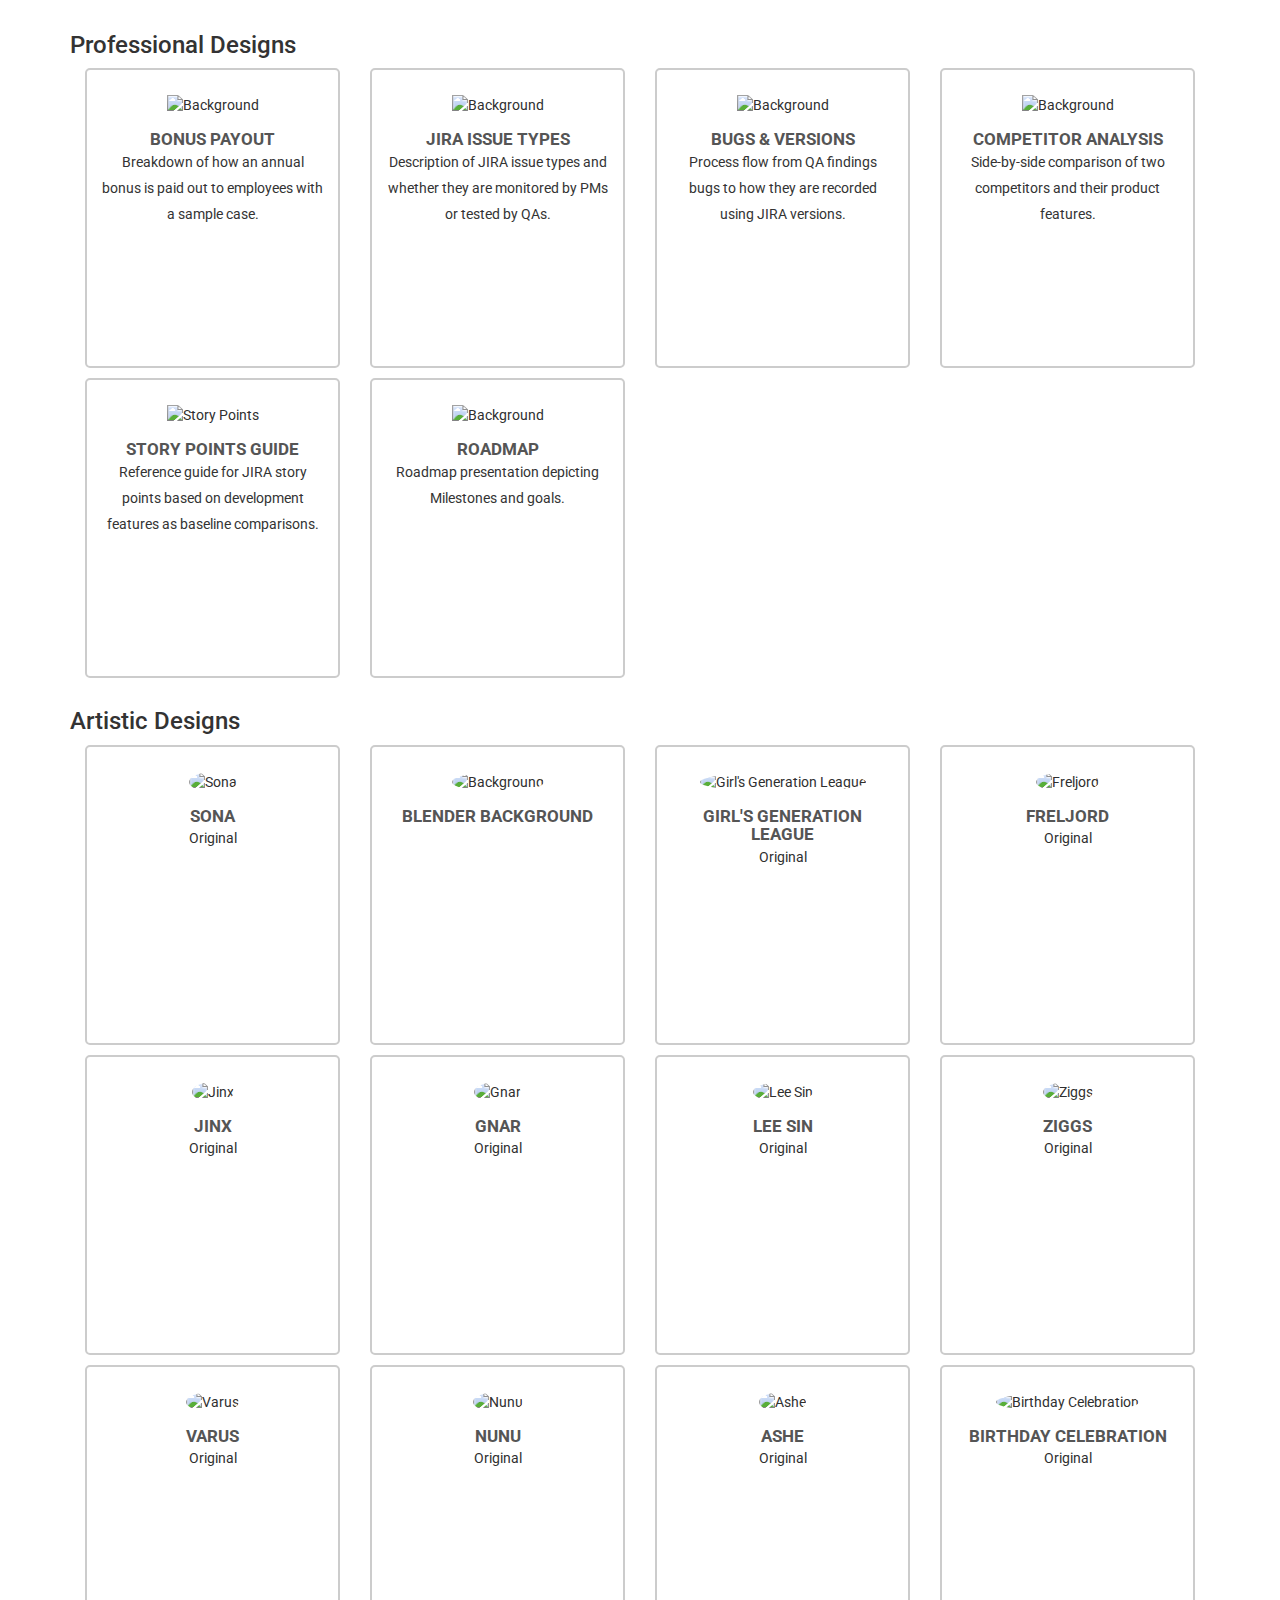
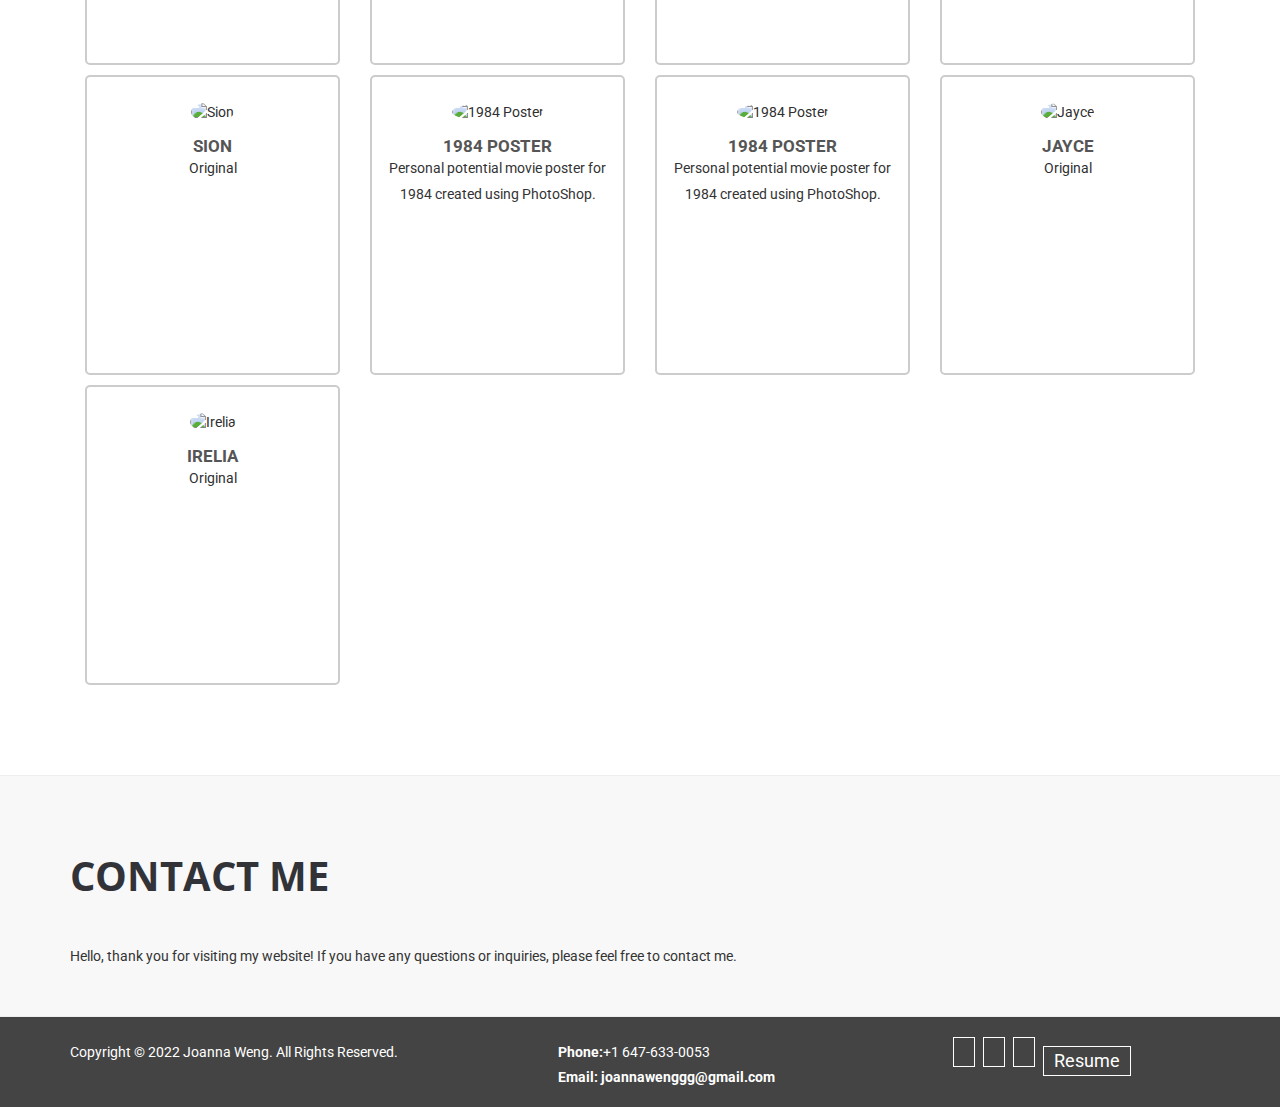
==== commit 96a424c6: "2022 Updates" ====
--- a/index.html
+++ b/index.html
@@ -239,39 +239,38 @@
                       <div class="panel panel-default">
                         <div class="panel-heading">
                         <h4 class="panel-title">
-                            <a data-toggle="collapse" data-parent="#accordion" href="#collapseIN">
-                                <span class="fa fa-check-square-o"></span>Interac Corp. - Product Manager
+                            <a data-toggle="collapse" data-parent="#accordion" href="#collapseTR">
+                                <span class="fa fa-check-square-o"></span> Thomson Reuters - Product Manager (Digital Commerce)
                             </a>
                         </h4>
                         </div>
-                        <div id="collapseIN" class="panel-collapse collapse in">
+                        <div id="collapseTR" class="panel-collapse collapse in">
                             <div class="panel-body">
-                                <img class="img-responsive pull-right hidden-xs" src="img/companies/Interac.png" alt="Interac Corp" />
-                                As a Product Manager at Interac Corp, I primarily work with the e-Commerce portfolio which includes managing legacy products and developing emerging solutions as the world of commerce shifts towards omni-channel experiences.
-                                Within the Canadian debit payment setting, Interac is leading company that connects consumers to their bank accounts.  
-                                I helped to facilitate the launch of In-App and In-Browser payments with Google Pay with merchants, 8+ financial institutions, and Google. 
-                                Through working with clients on their integration with Interac with Apple Pay/Google Pay and providing detailed reports and analysis, month-over-month growth rates have consistently trended in the double digits. 
-                                In terms of new solutions, I assist with the entire product lifecycle from user story conception, designing prototypes, observing usability testing, and conducting user testing. 
+                                <img class="img-responsive pull-right hidden-xs" src="img/companies/Thomson.png" alt="Thomson Reuters" />
+                                As a Product Manager, I work within the Digital Commerce team to deliver excellent user-centric trial experiences for all TR products to drive sales and subscription renewals. 
+                                This requires building the trial platform for products, discovery for feature enhancements, and analyzing key metrics and user feedback. 
+                                Within this role, I work closely with a scrum team of developers, QA, and designers to ensure stories are delivered within sprints. 
+                                I also effectively collaborate on the product roadmap to prioritize features for MVPs and fast-followers. 
                                 <div class="company-links">
-                                  <a href="https://interac.ca" target="_blank">
+                                  <a href="https://www.thomsonreuters.com/en.html" target="_blank">
                                     <span class="fa-stack fa-lg">
                                       <i class="fa fa-circle fa-stack-2x"></i>
                                       <i class="fa fa-globe fa-inverse fa-stack-1x"></i>
                                     </span>
                                   </a>
-                                  <a href="https://www.facebook.com/interac/" target="_blank">
+                                  <a href="https://www.facebook.com/thomsonreuters" target="_blank">
                                     <span class="fa-stack fa-lg">
                                       <i class="fa fa-circle fa-stack-2x"></i>
                                       <i class="fa fa-facebook fa-inverse fa-stack-1x"></i>
                                     </span>
                                   </a>
-                                  <a href="https://twitter.com/INTERAC?ref_src=twsrc%5Egoogle%7Ctwcamp%5Eserp%7Ctwgr%5Eauthor" target="_blank">
+                                  <a href="https://twitter.com/thomsonreuters" target="_blank">
                                     <span class="fa-stack fa-lg">
                                       <i class="fa fa-circle fa-stack-2x"></i>
                                       <i class="fa fa-twitter fa-inverse fa-stack-1x"></i>
                                     </span>
                                   </a>
-                                  <a href="https://ca.linkedin.com/company/interac-corp" target="_blank">
+                                  <a href="https://www.linkedin.com/company/thomson-reuters/" target="_blank">
                                     <span class="fa-stack fa-lg">
                                       <i class="fa fa-circle fa-stack-2x"></i>
                                       <i class="fa fa-linkedin fa-inverse fa-stack-1x"></i>
@@ -281,6 +280,52 @@
                             </div>
                         </div>
                     </div>
+
+                    <div class="panel panel-default">
+                      <div class="panel-heading">
+                      <h4 class="panel-title">
+                          <a data-toggle="collapse" data-parent="#accordion" href="#collapseIN">
+                              <span class="fa fa-check-square-o"></span>Interac Corp. - Product Management (Digital Payments)
+                          </a>
+                      </h4>
+                      </div>
+                      <div id="collapseIN" class="panel-collapse collapse">
+                          <div class="panel-body">
+                              <img class="img-responsive pull-right hidden-xs" src="img/companies/Interac.png" alt="Interac Corp" />
+                              I primarily work with the e-Commerce portfolio which includes managing legacy products and developing emerging solutions as the world of commerce shifts towards omni-channel experiences.
+                                Within the Canadian debit payment setting, Interac is leading company that connects consumers to their bank accounts.  
+                                I helped to facilitate the launch of In-App and In-Browser payments with Google Pay with merchants, 8+ financial institutions, and Google. 
+                                Through working with clients on their integration with Interac with Apple Pay/Google Pay and providing detailed reports and analysis, month-over-month growth rates have consistently trended in the double digits. 
+                                In terms of new solutions, I assist with the entire product lifecycle from user story conception, designing prototypes, observing usability testing, and conducting user testing. 
+                              <div class="company-links">
+                                <a href="https://interac.ca" target="_blank">
+                                  <span class="fa-stack fa-lg">
+                                    <i class="fa fa-circle fa-stack-2x"></i>
+                                    <i class="fa fa-globe fa-inverse fa-stack-1x"></i>
+                                  </span>
+                                </a>
+                                <a href="https://www.facebook.com/interac/" target="_blank">
+                                  <span class="fa-stack fa-lg">
+                                    <i class="fa fa-circle fa-stack-2x"></i>
+                                    <i class="fa fa-facebook fa-inverse fa-stack-1x"></i>
+                                  </span>
+                                </a>
+                                <a href="https://twitter.com/INTERAC?ref_src=twsrc%5Egoogle%7Ctwcamp%5Eserp%7Ctwgr%5Eauthor" target="_blank">
+                                  <span class="fa-stack fa-lg">
+                                    <i class="fa fa-circle fa-stack-2x"></i>
+                                    <i class="fa fa-twitter fa-inverse fa-stack-1x"></i>
+                                  </span>
+                                </a>
+                                <a href="https://ca.linkedin.com/company/interac-corp" target="_blank">
+                                  <span class="fa-stack fa-lg">
+                                    <i class="fa fa-circle fa-stack-2x"></i>
+                                    <i class="fa fa-linkedin fa-inverse fa-stack-1x"></i>
+                                  </span>
+                                </a>
+                              </div>
+                          </div>
+                      </div>
+                  </div>
 
                       <div class="panel panel-default">
                             <div class="panel-heading">
@@ -444,89 +489,6 @@
                           </div>
                       </div>
 
-                      <div class="panel panel-default">
-                          <div class="panel-heading">
-                          <h4 class="panel-title">
-                              <a data-toggle="collapse" data-parent="#accordion" href="#collapseThree">
-                              <span class="fa fa-check-square-o"></span>Canadian Imperial Bank of Commerce - IT Project Coordinator (Co-op)
-                              </a>
-                          </h4>
-                          </div>
-                          <div id="collapseThree" class="panel-collapse collapse">
-                            <div class="panel-body">
-                                <img class="img-responsive pull-right hidden-xs" src="img/companies/company3.jpg" alt="CIBC" />
-                                I was an IT Project Coordinator at Canadian Imperial Bank of Commerce (CIBC) Technology where I was responsible for managing the entire enterprise’s internal application database for several operating systems. I generated weekly reports in regards to deployments, packages to OSD, and the migration of applications to Citrix 7.6 using Pivot Tables and Excel functions.
-                                <div class="company-links">
-                                    <a href="https://www.cibc.com" target="_blank">
-                                      <span class="fa-stack fa-lg">
-                                        <i class="fa fa-circle fa-stack-2x"></i>
-                                        <i class="fa fa-globe fa-inverse fa-stack-1x"></i>
-                                      </span>
-                                    </a>
-                                    <a href="https://www.facebook.com/CIBC" target="_blank">
-                                      <span class="fa-stack fa-lg">
-                                        <i class="fa fa-circle fa-stack-2x"></i>
-                                        <i class="fa fa-facebook fa-inverse fa-stack-1x"></i>
-                                      </span>
-                                    </a>
-                                    <a href="https://twitter.com/cibc" target="_blank">
-                                      <span class="fa-stack fa-lg">
-                                        <i class="fa fa-circle fa-stack-2x"></i>
-                                        <i class="fa fa-twitter fa-inverse fa-stack-1x"></i>
-                                      </span>
-                                    </a>
-                                    <a href="https://www.linkedin.com/company/cibc" target="_blank"> 
-                                      <span class="fa-stack fa-lg">
-                                        <i class="fa fa-circle fa-stack-2x"></i>
-                                        <i class="fa fa-linkedin fa-inverse fa-stack-1x"></i>
-                                      </span>
-                                    </a>
-                                </div>
-                            </div>
-                          </div>
-                      </div>
-
-                      <div class="panel panel-default">
-                          <div class="panel-heading">
-                          <h4 class="panel-title">
-                              <a data-toggle="collapse" data-parent="#accordion" href="#collapseFour">
-                              <span class="fa fa-check-square-o"></span>Desire2Learn Inc. - Project Coordinator (Co-op)
-                              </a>
-                          </h4>
-                          </div>
-                          <div id="collapseFour" class="panel-collapse collapse">
-                          <div class="panel-body">
-                              <img class="img-responsive pull-right hidden-xs" src="img/companies/company2.jpg" alt="D2L Inc." />
-                              As a project coordinator for Desire2Learn Inc., I was given full responsibility of various projects which included creating an Outage Matrix; data mining for reports; and coordinating software monitoring, migrations, performances, SQL scripts, and capacity planning initiatives. I created reports, workflows, spreadsheets and documentation for executive review to target issues and develop improvements.
-                              <div class="company-links">
-                                  <a href="http://www.d2l.com/" target="_blank">
-                                    <span class="fa-stack fa-lg">
-                                      <i class="fa fa-circle fa-stack-2x"></i>
-                                      <i class="fa fa-globe fa-inverse fa-stack-1x"></i>
-                                    </span>
-                                  </a>
-                                  <a href="https://www.facebook.com/D2Linc" target="_blank">
-                                    <span class="fa-stack fa-lg">
-                                      <i class="fa fa-circle fa-stack-2x"></i>
-                                      <i class="fa fa-facebook fa-inverse fa-stack-1x"></i>
-                                    </span>
-                                  </a>
-                                  <a href="https://twitter.com/D2L" target="_blank">
-                                    <span class="fa-stack fa-lg">
-                                      <i class="fa fa-circle fa-stack-2x"></i>
-                                      <i class="fa fa-twitter fa-inverse fa-stack-1x"></i>
-                                    </span>
-                                  </a>
-                                  <a href="https://www.linkedin.com/company/d2l" target="_blank">
-                                    <span class="fa-stack fa-lg">
-                                      <i class="fa fa-circle fa-stack-2x"></i>
-                                      <i class="fa fa-linkedin fa-inverse fa-stack-1x"></i>
-                                    </span>
-                                  </a>
-                              </div>
-                          </div>
-                        </div>
-                    </div>
                   </div>
 
                   <div class="row">
--- a/style.css
+++ b/style.css
@@ -30,8 +30,12 @@
 /* BASIC TYPOGRAPHY */
 /*--------------------*/
 
+@import url('https://fonts.googleapis.com/css2?family=Great+Vibes&family=Open+Sans+Condensed:wght@700&family=Roboto&display=swap');
+
+
 body,html{
   overflow-x:hidden;
+  font-family: 'Roboto', sans-serif; /* Main text font */
 }
 body {
   overflow-x: hidden !important;
@@ -59,8 +63,13 @@
   font-weight: bold;
 }
 
+.section {
+  padding-top: 20px;
+}
+
 h1,h2{
-	font-family: 'Montserrat', sans-serif; 
+	font-family: 'Open Sans Condensed', sans-serif; /* Section Headers font */
+  font-weight: 700;
 }
 
 h2 {
@@ -160,9 +169,9 @@
 
 .navbar-brand {                                                                                                                                                                                                                                                                                                                                                                                                                         	
 	color: #313338 !important;
-	font-size: 35px;
+	font-size: 40px;
 	font-weight: bolder;
-  font-family: 'Varela', sans-serif;
+  font-family: 'Great Vibes', sans-serif; /* Joanna Weng branding text */
 }
 
 .navbar-default .navbar-nav > li > a {
@@ -1493,4 +1502,8 @@
 .company-links a:hover {
   text-decoration: none;
   color: #333;
-}+}
+
+.professional-gallery .team_img img {
+  border-radius: 0;
+}
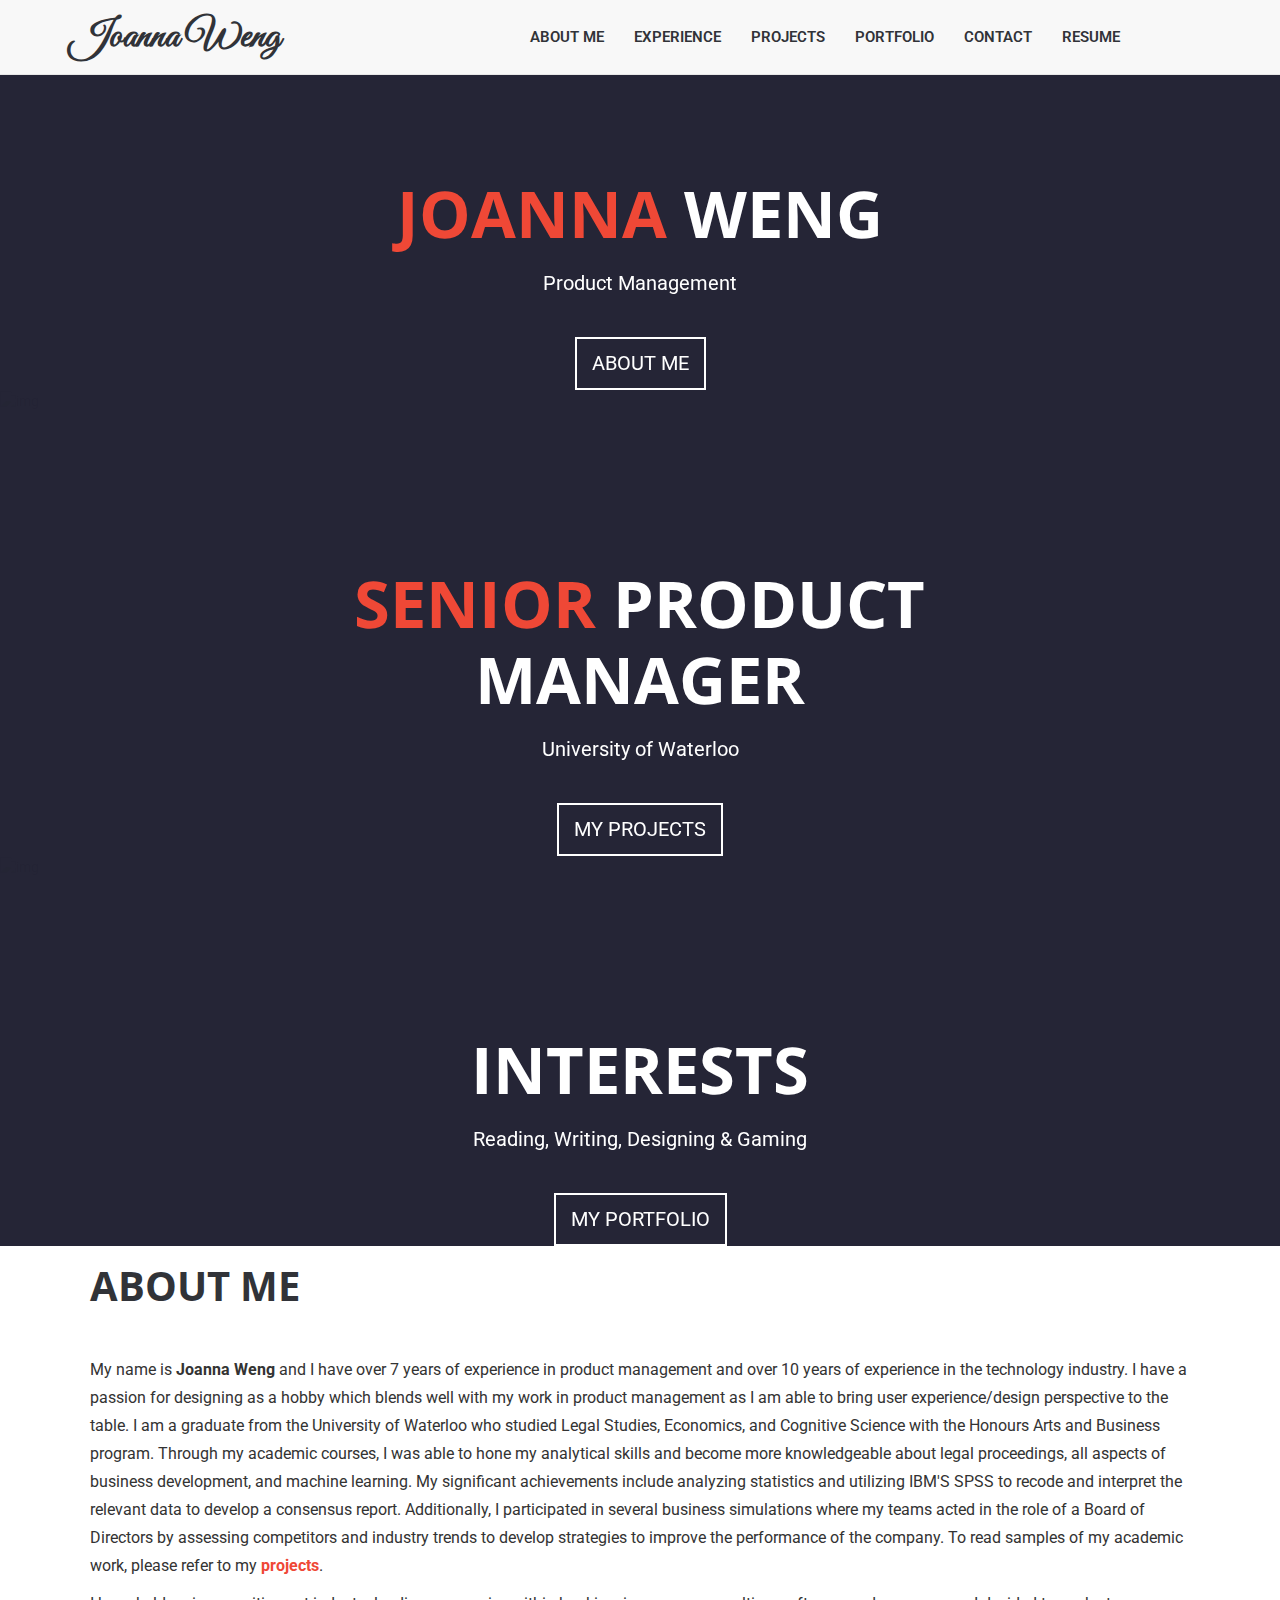
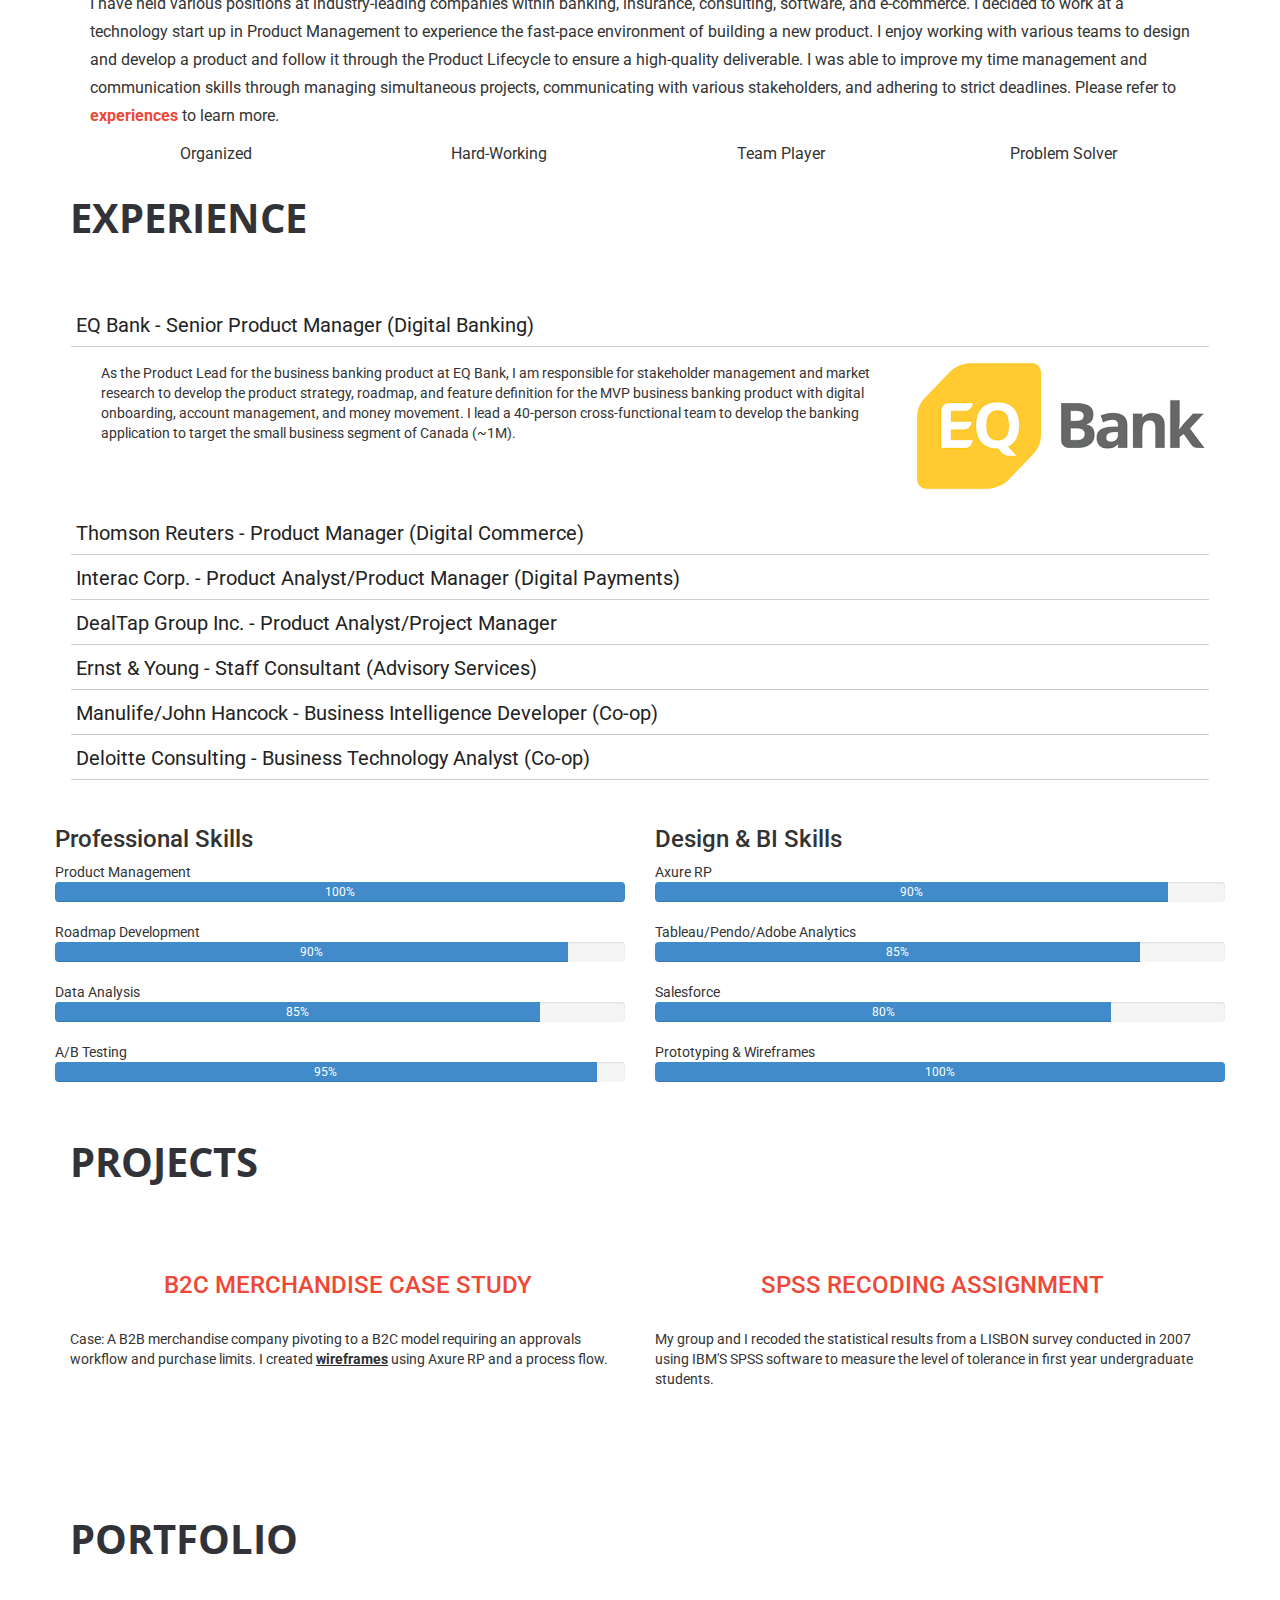
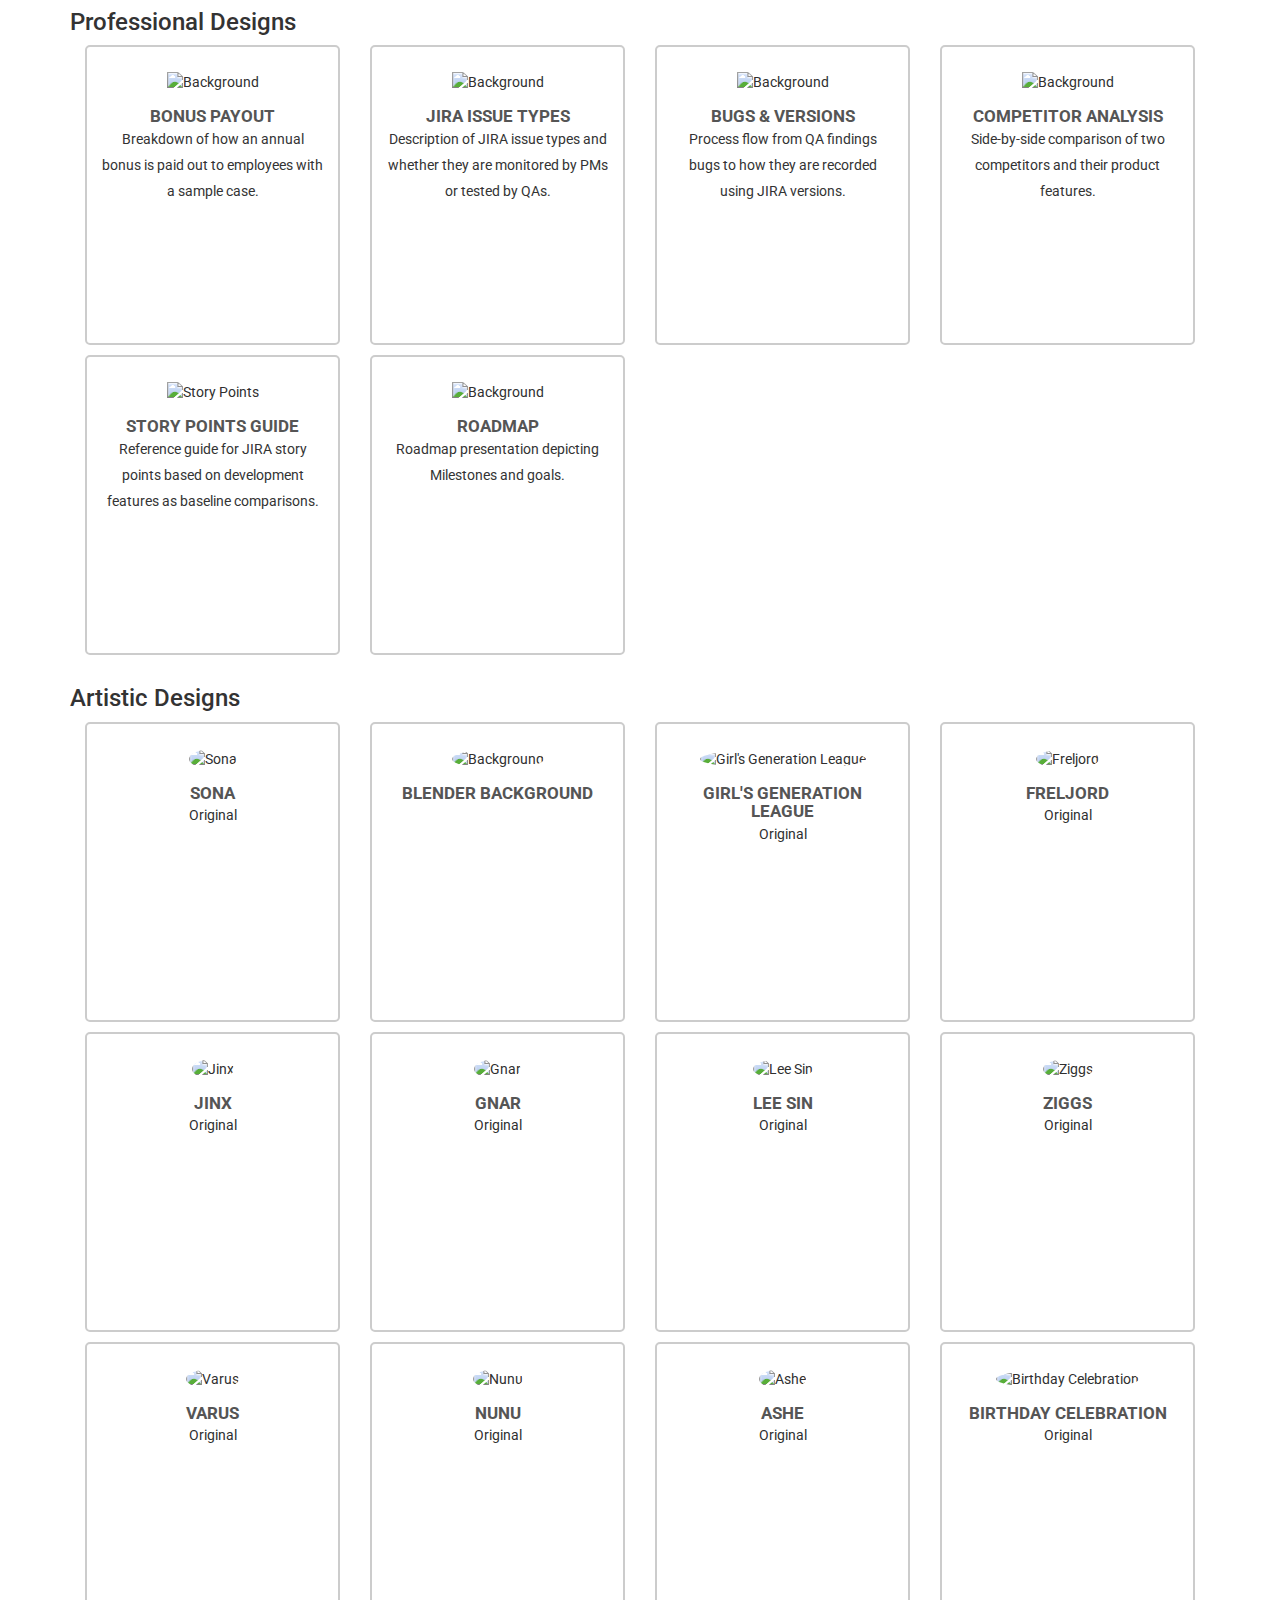
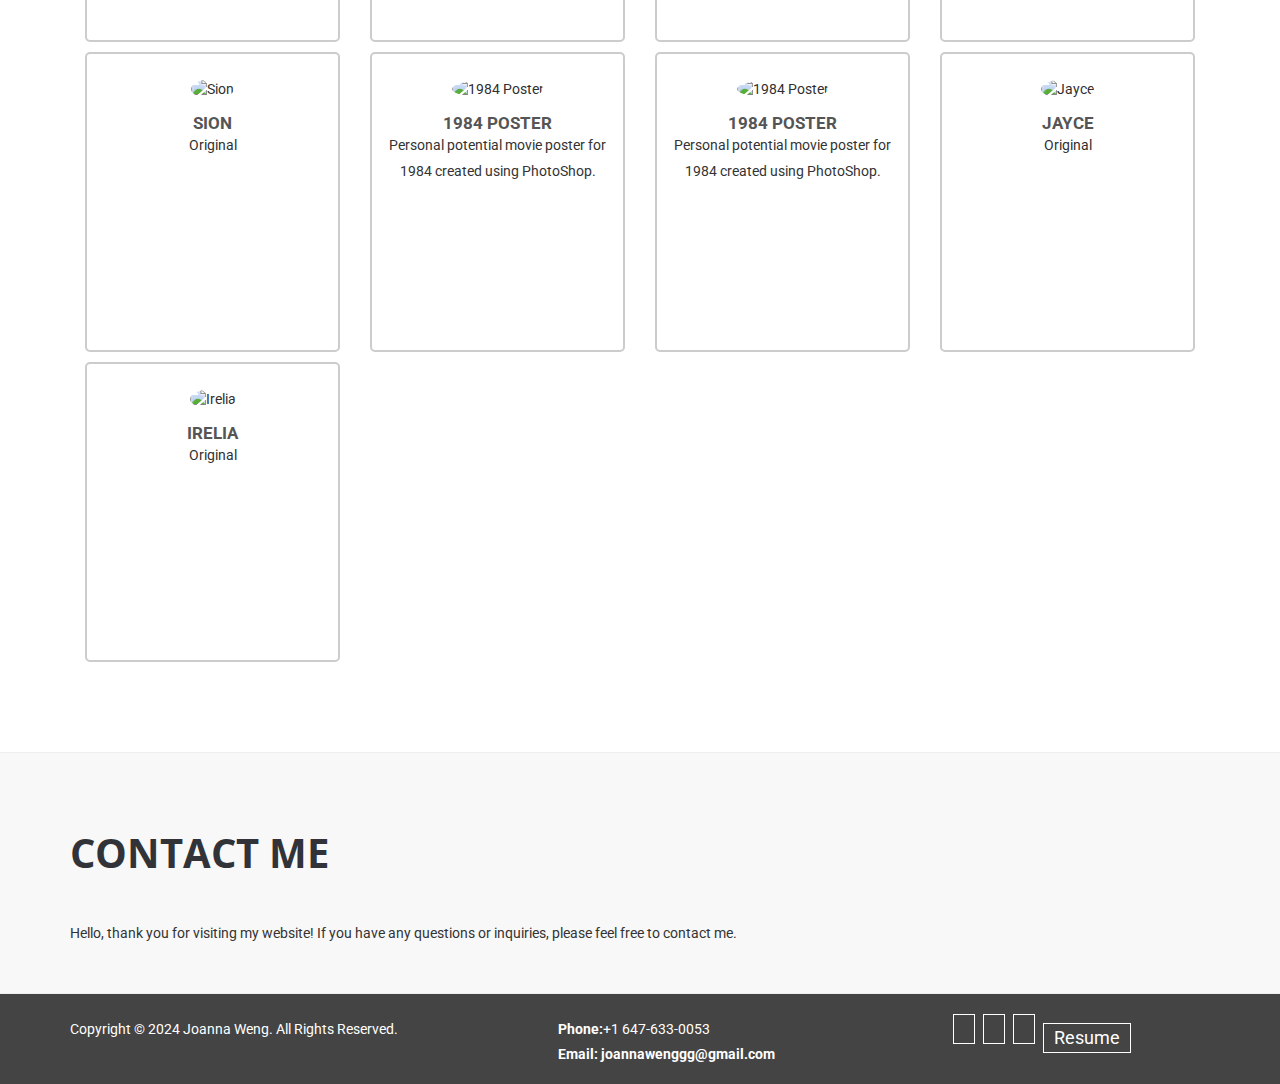
==== commit 10e73dbc: "Update Resume" ====
--- a/index.html
+++ b/index.html
@@ -52,7 +52,7 @@
     <a class="scrollToTop" href="#"><i class="fa fa-angle-up"></i></a>
     <!-- END SCROLL TOP BUTTON -->
 
-    <!--=========== BEGIN HEADER SECTION ================-->
+    <!--=========== BEGIN HEADER SECTION ===============-->
     <header id="header">
       <!-- BEGIN MENU -->
       <div class="menu_area">
@@ -117,8 +117,8 @@
               <img src="img/carousel/slide2.jpg" alt="img">
               <!-- SECOND SLIDE CAPTION-->
               <div class="slider_caption">
-                <h2>University of Waterloo Graduate</h2>
-                <p>Honours: Legal Studies, Economics And Cognitive Science</p>
+                <h2><span class="primary-color">Senior</span> Product Manager</h2>
+                <p>University of Waterloo</p>
                 <a href="#projects" class="slider_btn">My Projects</a>
               </div>
             </li>
@@ -166,7 +166,7 @@
               <!-- START ABOUT HEADING -->
               <div class="heading">
                 <h2>About Me</h2>
-                <p>My name is <b>Joanna Weng</b> and I have over 4 years of experience in product management and 6 years of experience in the technology industry. I have a passion for designing as a hobby which blends well with my work in product management as I am able to bring user experience/design perspective to the table. 
+                <p>My name is <b>Joanna Weng</b> and I have over 7 years of experience in product management and over 10 years of experience in the technology industry. I have a passion for designing as a hobby which blends well with my work in product management as I am able to bring user experience/design perspective to the table. 
                 I am a graduate from the University of Waterloo who studied Legal Studies, Economics, and Cognitive Science with the Honours Arts and Business program. Through my academic courses, I was able to hone my analytical skills and become more knowledgeable about legal proceedings, all aspects of business development, and machine learning. My significant achievements include analyzing statistics and utilizing IBM'S SPSS to recode and interpret the relevant data to develop a consensus report. Additionally, I participated in several business simulations where my teams acted in the role of a Board of Directors by assessing competitors and industry trends to develop strategies to improve the performance of the company. To read samples of my academic work, please refer to my <a href="#projects" class="link">projects</a>.</p>
                 <p>I have held various positions at industry-leading companies within banking, insurance, consulting, software, and e-commerce. I decided to work at a technology start up in Product Management to experience the fast-pace environment of building a new product. I enjoy working with various teams to design and develop a product and follow it through the Product Lifecycle to ensure a high-quality deliverable. I was able to improve my time management and communication skills through managing simultaneous projects, communicating with various stakeholders, and adhering to strict deadlines. Please refer to <a href="#experience" class="link">experiences</a> to learn more.</p>
                 
@@ -239,18 +239,60 @@
                       <div class="panel panel-default">
                         <div class="panel-heading">
                         <h4 class="panel-title">
-                            <a data-toggle="collapse" data-parent="#accordion" href="#collapseTR">
-                                <span class="fa fa-check-square-o"></span> Thomson Reuters - Product Manager (Digital Commerce)
+                            <a data-toggle="collapse" data-parent="#accordion" href="#collapseEQ">
+                                <span class="fa fa-check-square-o"></span>EQ Bank - Senior Product Manager (Digital Banking)
                             </a>
                         </h4>
                         </div>
-                        <div id="collapseTR" class="panel-collapse collapse in">
+                        <div id="collapseEQ" class="panel-collapse collapse in">
+                            <div class="panel-body">
+                                <img class="img-responsive pull-right hidden-xs" src="img/companies/EQ.png" alt="EQ Bank" />
+                                As the Product Lead for the business banking product at EQ Bank, I am responsible for stakeholder management and market research to develop the product strategy, roadmap, and feature definition for the MVP business banking product with digital onboarding, account management, and money movement.
+                                I lead a 40-person cross-functional team to develop the banking application to target the small business segment of Canada (~1M).  
+                                <div class="company-links">
+                                  <a href="https://www.eqbank.ca" target="_blank">
+                                    <span class="fa-stack fa-lg">
+                                      <i class="fa fa-circle fa-stack-2x"></i>
+                                      <i class="fa fa-globe fa-inverse fa-stack-1x"></i>
+                                    </span>
+                                  </a>
+                                  <a href="https://www.facebook.com/eqbank" target="_blank">
+                                    <span class="fa-stack fa-lg">
+                                      <i class="fa fa-circle fa-stack-2x"></i>
+                                      <i class="fa fa-facebook fa-inverse fa-stack-1x"></i>
+                                    </span>
+                                  </a>
+                                  <a href="https://twitter.com/eqbank" target="_blank">
+                                    <span class="fa-stack fa-lg">
+                                      <i class="fa fa-circle fa-stack-2x"></i>
+                                      <i class="fa fa-twitter fa-inverse fa-stack-1x"></i>
+                                    </span>
+                                  </a>
+                                  <a href="https://www.linkedin.com/company/equitablebank/" target="_blank">
+                                    <span class="fa-stack fa-lg">
+                                      <i class="fa fa-circle fa-stack-2x"></i>
+                                      <i class="fa fa-linkedin fa-inverse fa-stack-1x"></i>
+                                    </span>
+                                  </a>
+                                </div>
+                            </div>
+                        </div>
+                    </div>
+
+                      <div class="panel panel-default">
+                        <div class="panel-heading">
+                        <h4 class="panel-title">
+                            <a data-toggle="collapse" data-parent="#accordion" href="#collapseTR">
+                                <span class="fa fa-check-square-o"></span>Thomson Reuters - Product Manager (Digital Commerce)
+                            </a>
+                        </h4>
+                        </div>
+                        <div id="collapseTR" class="panel-collapse collapse">
                             <div class="panel-body">
                                 <img class="img-responsive pull-right hidden-xs" src="img/companies/Thomson.png" alt="Thomson Reuters" />
-                                As a Product Manager, I work within the Digital Commerce team to deliver excellent user-centric trial experiences for all TR products to drive sales and subscription renewals. 
-                                This requires building the trial platform for products, discovery for feature enhancements, and analyzing key metrics and user feedback. 
-                                Within this role, I work closely with a scrum team of developers, QA, and designers to ensure stories are delivered within sprints. 
-                                I also effectively collaborate on the product roadmap to prioritize features for MVPs and fast-followers. 
+                                As a Product Manager at Thomson Reuters, I work within the Digital Commerce team to deliver excellent user-centric trial experiences for B2C SaaS products to ultimately increase conversion rates for subscriptions. 
+                                I lead all analytic efforts for 4 squads to analyze KPIs, monitor user engagement, and identify feature enhancements which has led to over 10 initiatives added to the product roadmap. 
+                                I also effectively collaborate with key stakeholders to prioritize product features through presenting data metrics and market research. 
                                 <div class="company-links">
                                   <a href="https://www.thomsonreuters.com/en.html" target="_blank">
                                     <span class="fa-stack fa-lg">
@@ -285,18 +327,18 @@
                       <div class="panel-heading">
                       <h4 class="panel-title">
                           <a data-toggle="collapse" data-parent="#accordion" href="#collapseIN">
-                              <span class="fa fa-check-square-o"></span>Interac Corp. - Product Management (Digital Payments)
+                              <span class="fa fa-check-square-o"></span>Interac Corp. - Product Analyst/Product Manager (Digital Payments)
                           </a>
                       </h4>
                       </div>
                       <div id="collapseIN" class="panel-collapse collapse">
                           <div class="panel-body">
                               <img class="img-responsive pull-right hidden-xs" src="img/companies/Interac.png" alt="Interac Corp" />
-                              I primarily work with the e-Commerce portfolio which includes managing legacy products and developing emerging solutions as the world of commerce shifts towards omni-channel experiences.
-                                Within the Canadian debit payment setting, Interac is leading company that connects consumers to their bank accounts.  
-                                I helped to facilitate the launch of In-App and In-Browser payments with Google Pay with merchants, 8+ financial institutions, and Google. 
-                                Through working with clients on their integration with Interac with Apple Pay/Google Pay and providing detailed reports and analysis, month-over-month growth rates have consistently trended in the double digits. 
-                                In terms of new solutions, I assist with the entire product lifecycle from user story conception, designing prototypes, observing usability testing, and conducting user testing. 
+                              I was employed at Interac  Corp., the Canadian debit card system, focused on digital payments. 
+                              One of my key responsibilities was the growth of the eCommerce portfolio which included Apple Pay, Google Pay, and a new payment solution. 
+                              I facilitated the integration of merchants and banks onto the service which led to double-digit transactional growth rates month by month. 
+                              I led project initiatives to introduce new product features from ideation to market launch. 
+                              Along with managing the existing eCommerce portfolio, I assisted in the entire product lifecycle of emerging payment solutions from defining user stories to conducting UX testing.
                               <div class="company-links">
                                 <a href="https://interac.ca" target="_blank">
                                   <span class="fa-stack fa-lg">
@@ -338,7 +380,11 @@
                             <div id="collapseDT" class="panel-collapse collapse">
                                 <div class="panel-body">
                                     <img class="img-responsive pull-right hidden-xs" src="img/companies/company7.jpg" alt="DealTap" />
-                                    As a Product Analyst at DealTap, I write user stories and PRDs in JIRA with wireframes using Axure RP in order to define product features for developers to code and designers to create high-fidelity prototypes. In addition, I stepped up to the role of Project Manager where I manage two teams of 15 software developers through monitoring project velocity, scope, and Agile sprint planning. Through continuous communication with key stakeholders, users, and development teams, I help to ensure that product requirements are accurately documented and developed efficiently in accordance to project timelines. I also create analytical reports for KPIs and metrics using Looker to measure market performance and identify areas for improvement. In my roles, I follow the product throughout the Product Lifecycle to develop features for the highest quality deliverable while simultaneously ensuring that the project is adhering to deadlines. 
+                                    As a Product Analyst at DealTap, I wrote user stories with wireframes uin order to define product features for developers to code and designers to create high-fidelity prototypes. 
+                                    In addition, I stepped up to the role of Project Manager where I manage two teams of 15 software developers through monitoring project velocity, scope, and Agile sprint planning. 
+                                    Through continuous communication with key stakeholders, users, and development teams, I help to ensure that product requirements are accurately documented and developed efficiently in accordance to project timelines. 
+                                    I also create analytical reports for KPIs and metrics using Looker to measure market performance and identify areas for improvement. 
+                                    In my roles, I follow the product throughout the Product Lifecycle to develop features for the highest quality deliverable while simultaneously ensuring that the project is adhering to deadlines. 
                                     <div class="company-links">
                                       <a href="https://dealtap.ca" target="_blank">
                                         <span class="fa-stack fa-lg">
@@ -495,14 +541,14 @@
                       <div class="col-md-6">
                           <div class="progress-wrapper">
   
-                              <h3>Program Skills</h3>
+                              <h3>Professional Skills</h3>
   
                               <div class="progress-item">
-                                  <span class="progress-title">Microsoft Office (Excel, PowerPoint, Visio)</span>
+                                  <span class="progress-title">Product Management</span>
                                   <div class="progress">
                                       <div class="progress-bar" role="progressbar" aria-valuenow="95" aria-valuemin="0"
-                                           aria-valuemax="100" style="width: 95%"><span
-                                              class="progress-percent"> 95%</span>
+                                           aria-valuemax="100" style="width: 100%"><span
+                                              class="progress-percent"> 100%</span>
                                       </div>
                                   </div>
                                   <!-- .progress -->
@@ -510,7 +556,7 @@
                               <!-- .skill-progress -->
   
                               <div class="progress-item">
-                                  <span class="progress-title">NetSuite</span>
+                                  <span class="progress-title">Roadmap Development</span>
   
                                   <div class="progress">
                                       <div class="progress-bar" role="progressbar" aria-valuenow="90" aria-valuemin="0"
@@ -523,7 +569,7 @@
                               <!-- /.skill-progress -->
   
                               <div class="progress-item">
-                                  <span class="progress-title">Salesforce</span>
+                                  <span class="progress-title">Data Analysis</span>
   
                                   <div class="progress">
                                       <div class="progress-bar" role="progressbar" aria-valuenow="85" aria-valuemin="0"
@@ -536,7 +582,7 @@
                               <!-- /.skill-progress -->
   
                               <div class="progress-item">
-                                  <span class="progress-title">JIRA/Confluence</span>
+                                  <span class="progress-title">A/B Testing</span>
   
                                   <div class="progress">
                                       <div class="progress-bar" role="progressbar" aria-valuenow="95" aria-valuemin="0"
@@ -569,7 +615,7 @@
                               <!-- .skill-progress -->
   
                               <div class="progress-item">
-                                  <span class="progress-title">Tableau</span>
+                                  <span class="progress-title">Tableau/Pendo/Adobe Analytics</span>
   
                                   <div class="progress">
                                       <div class="progress-bar" role="progressbar" aria-valuenow="85" aria-valuemin="0"
@@ -582,12 +628,12 @@
                               <!-- /.skill-progress -->
   
                               <div class="progress-item">
-                                  <span class="progress-title">Looker</span>
+                                  <span class="progress-title">Salesforce</span>
   
                                   <div class="progress">
                                       <div class="progress-bar" role="progressbar" aria-valuenow="75" aria-valuemin="0"
-                                           aria-valuemax="100" style="width: 75%;"><span
-                                              class="progress-percent"> 75%</span>
+                                           aria-valuemax="100" style="width: 80%;"><span
+                                              class="progress-percent"> 80%</span>
                                       </div>
                                   </div>
                                   <!-- /.progress -->
@@ -595,12 +641,12 @@
                               <!-- /.skill-progress -->
   
                               <div class="progress-item">
-                                  <span class="progress-title">Prototyping</span>
+                                  <span class="progress-title">Prototyping & Wireframes</span>
   
                                   <div class="progress">
                                       <div class="progress-bar" role="progressbar" aria-valuenow="90" aria-valuemin="0"
-                                           aria-valuemax="100" style="width: 80%;"><span
-                                              class="progress-percent"> 90%</span>
+                                           aria-valuemax="100" style="width: 100%;"><span
+                                              class="progress-percent"> 100%</span>
                                       </div>
                                   </div>
                                   <!-- /.progress -->
@@ -1010,7 +1056,7 @@
          <div class="row">
            <div class="col-lg-5 col-md-6 col-sm-6" style="height: 50px;">
              <div class="footer_left">
-               <p>Copyright &copy; 2022 Joanna Weng. All Rights Reserved.</p>
+               <p>Copyright &copy; 2024 Joanna Weng. All Rights Reserved.</p>
              </div>
            </div>
            <div class="col-lg-4 col-md-6 col-sm-6 contact-details" style="height: 50px;">
